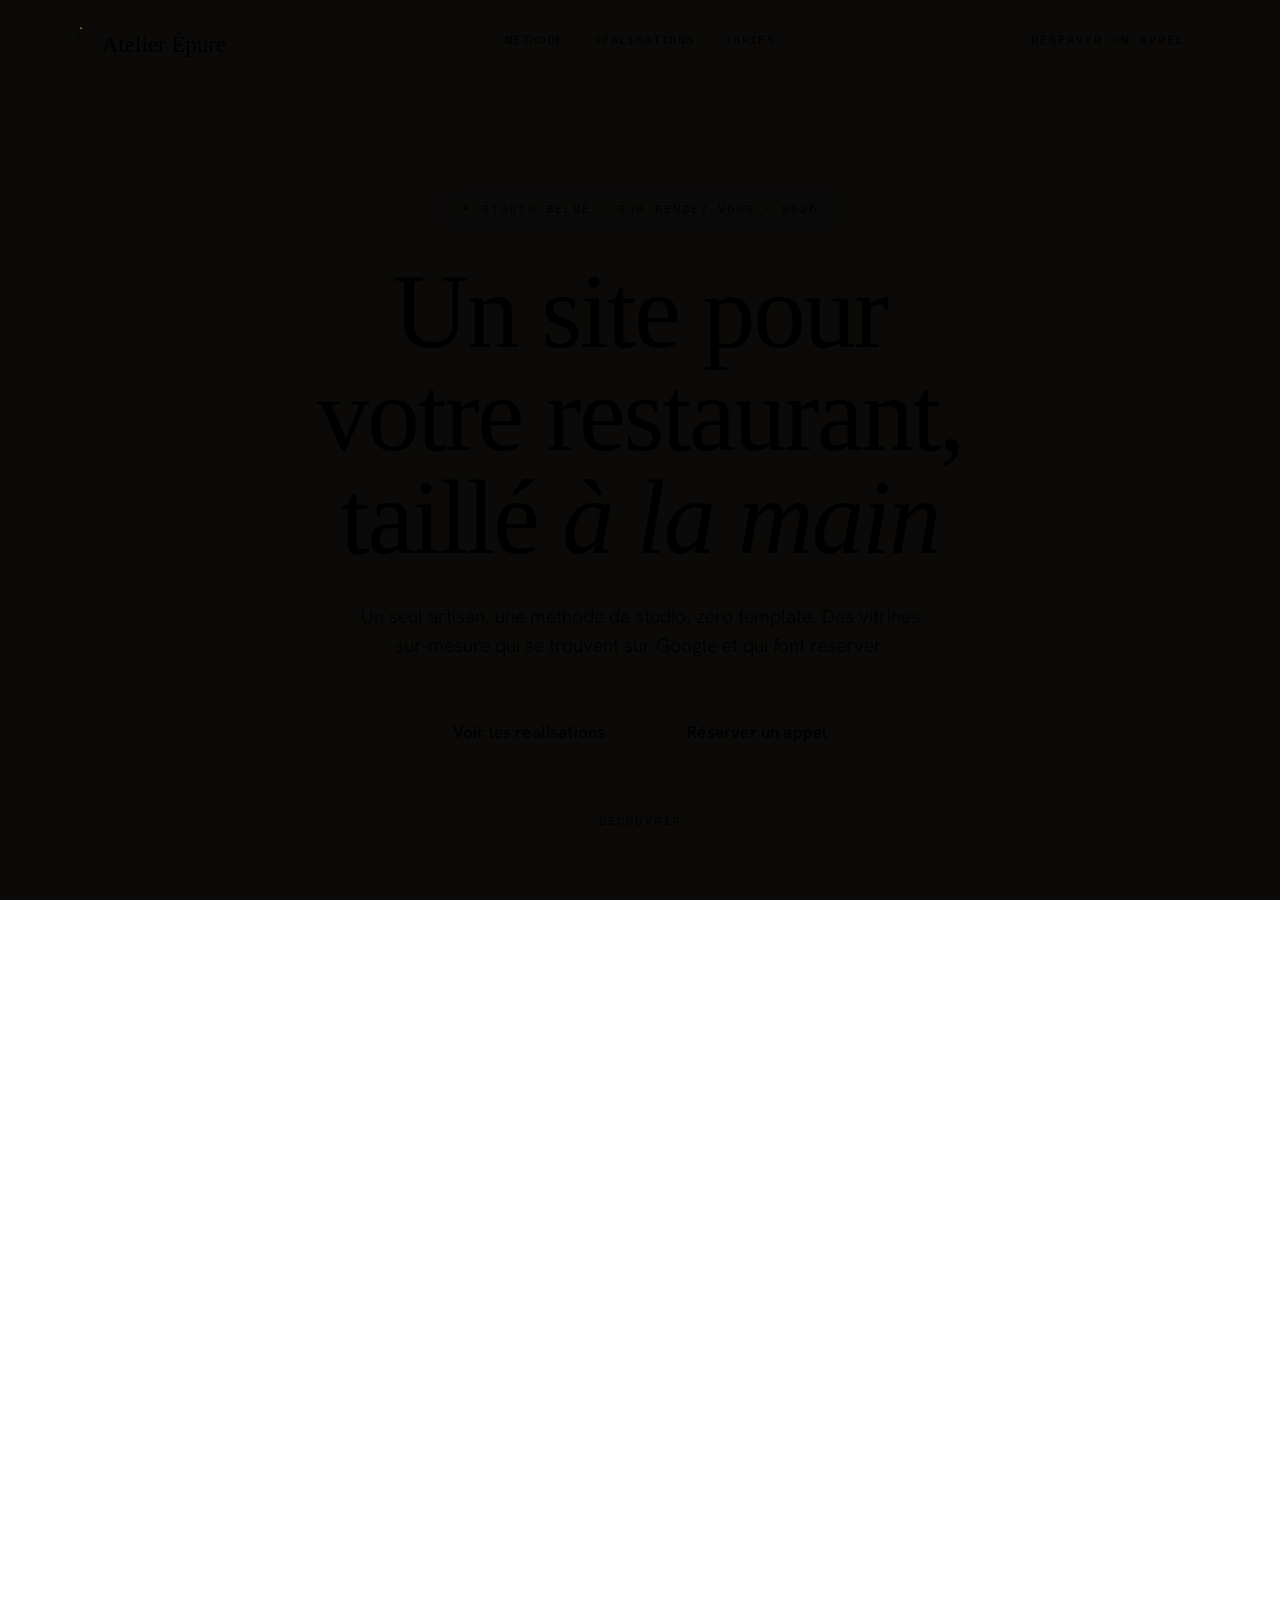
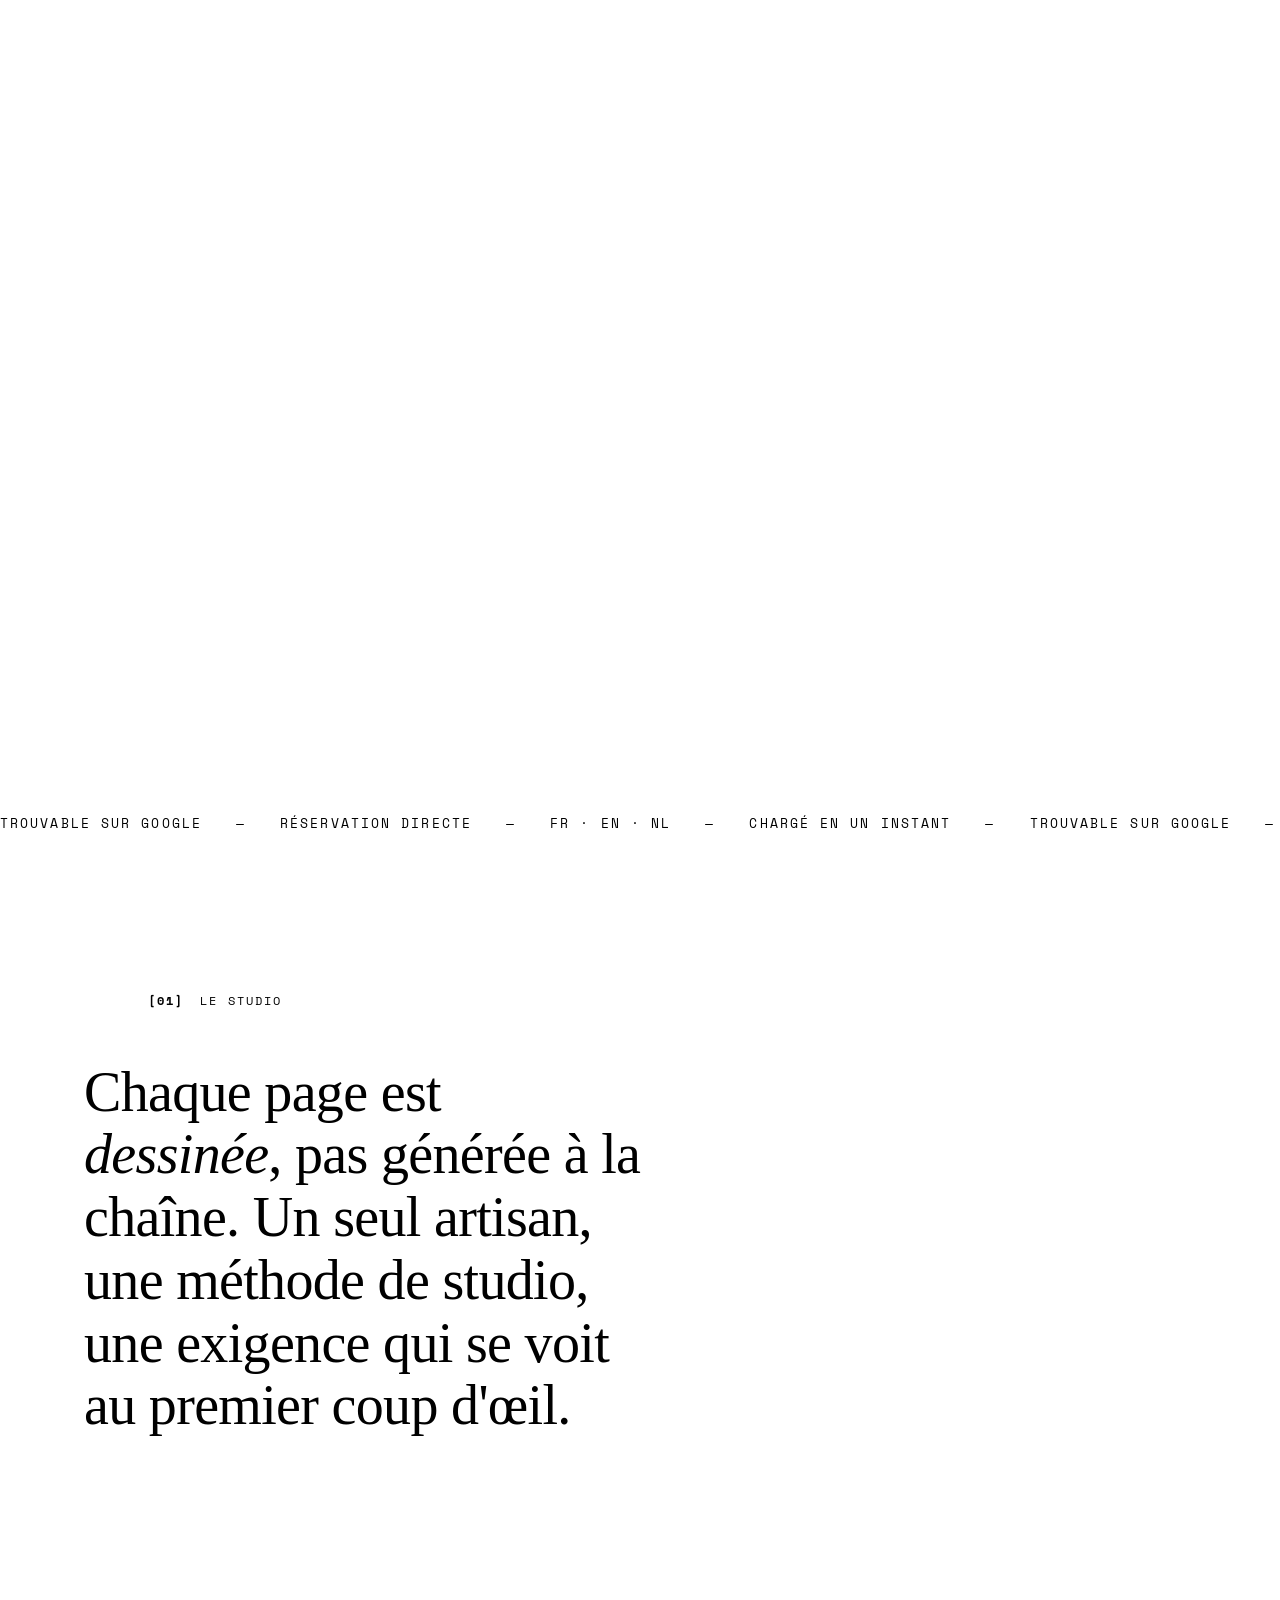
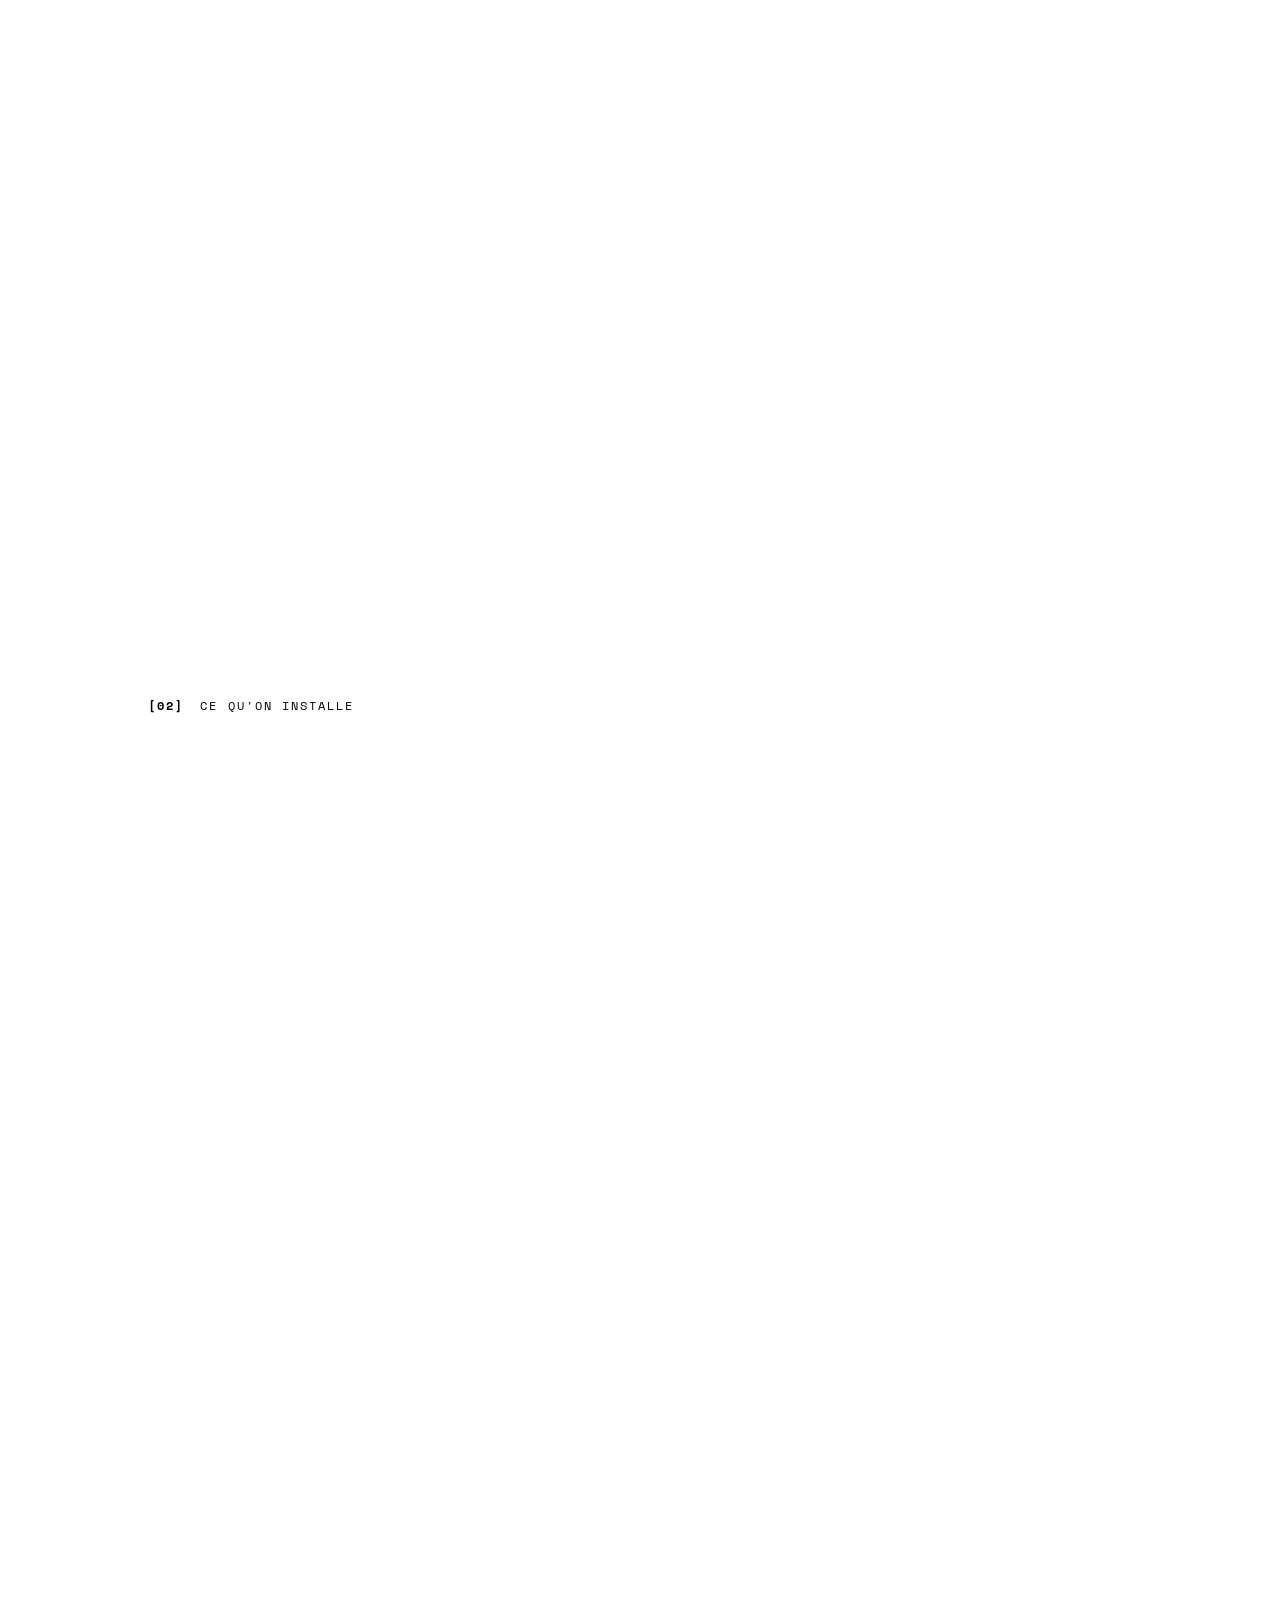
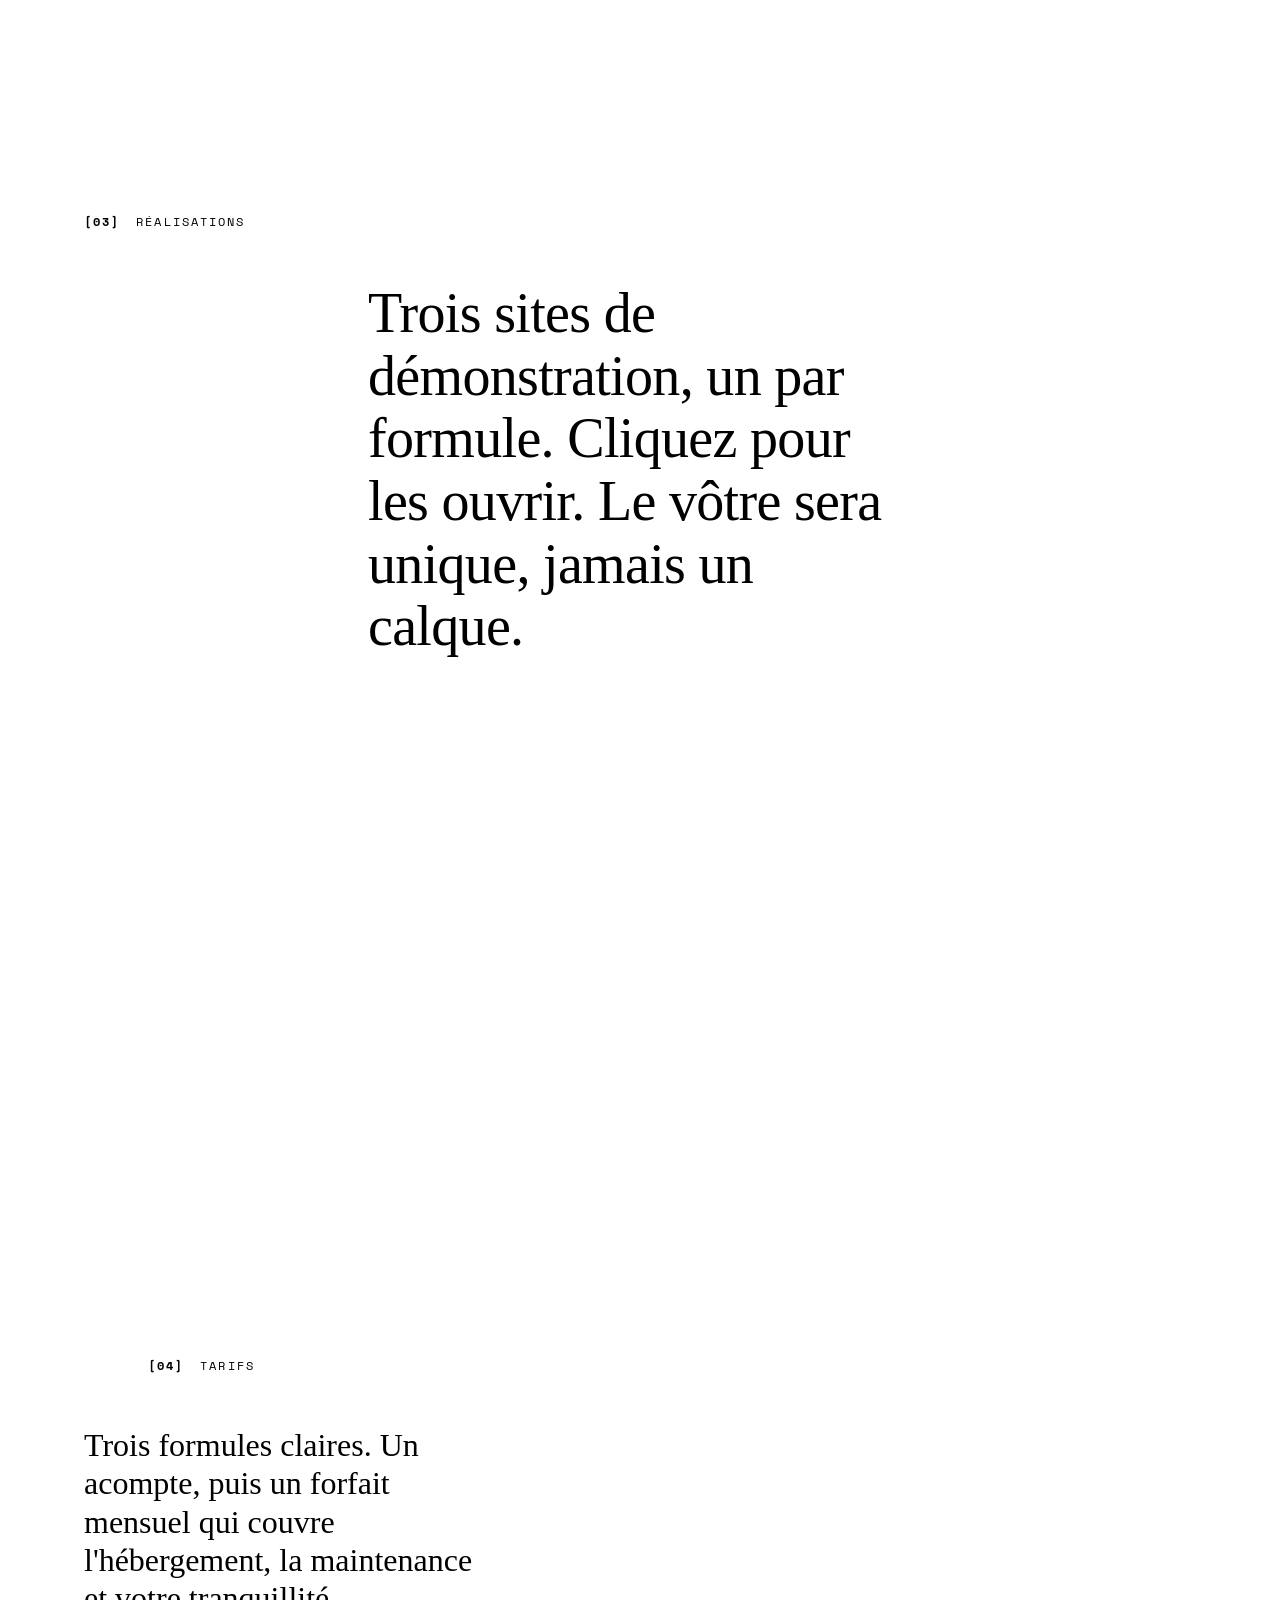
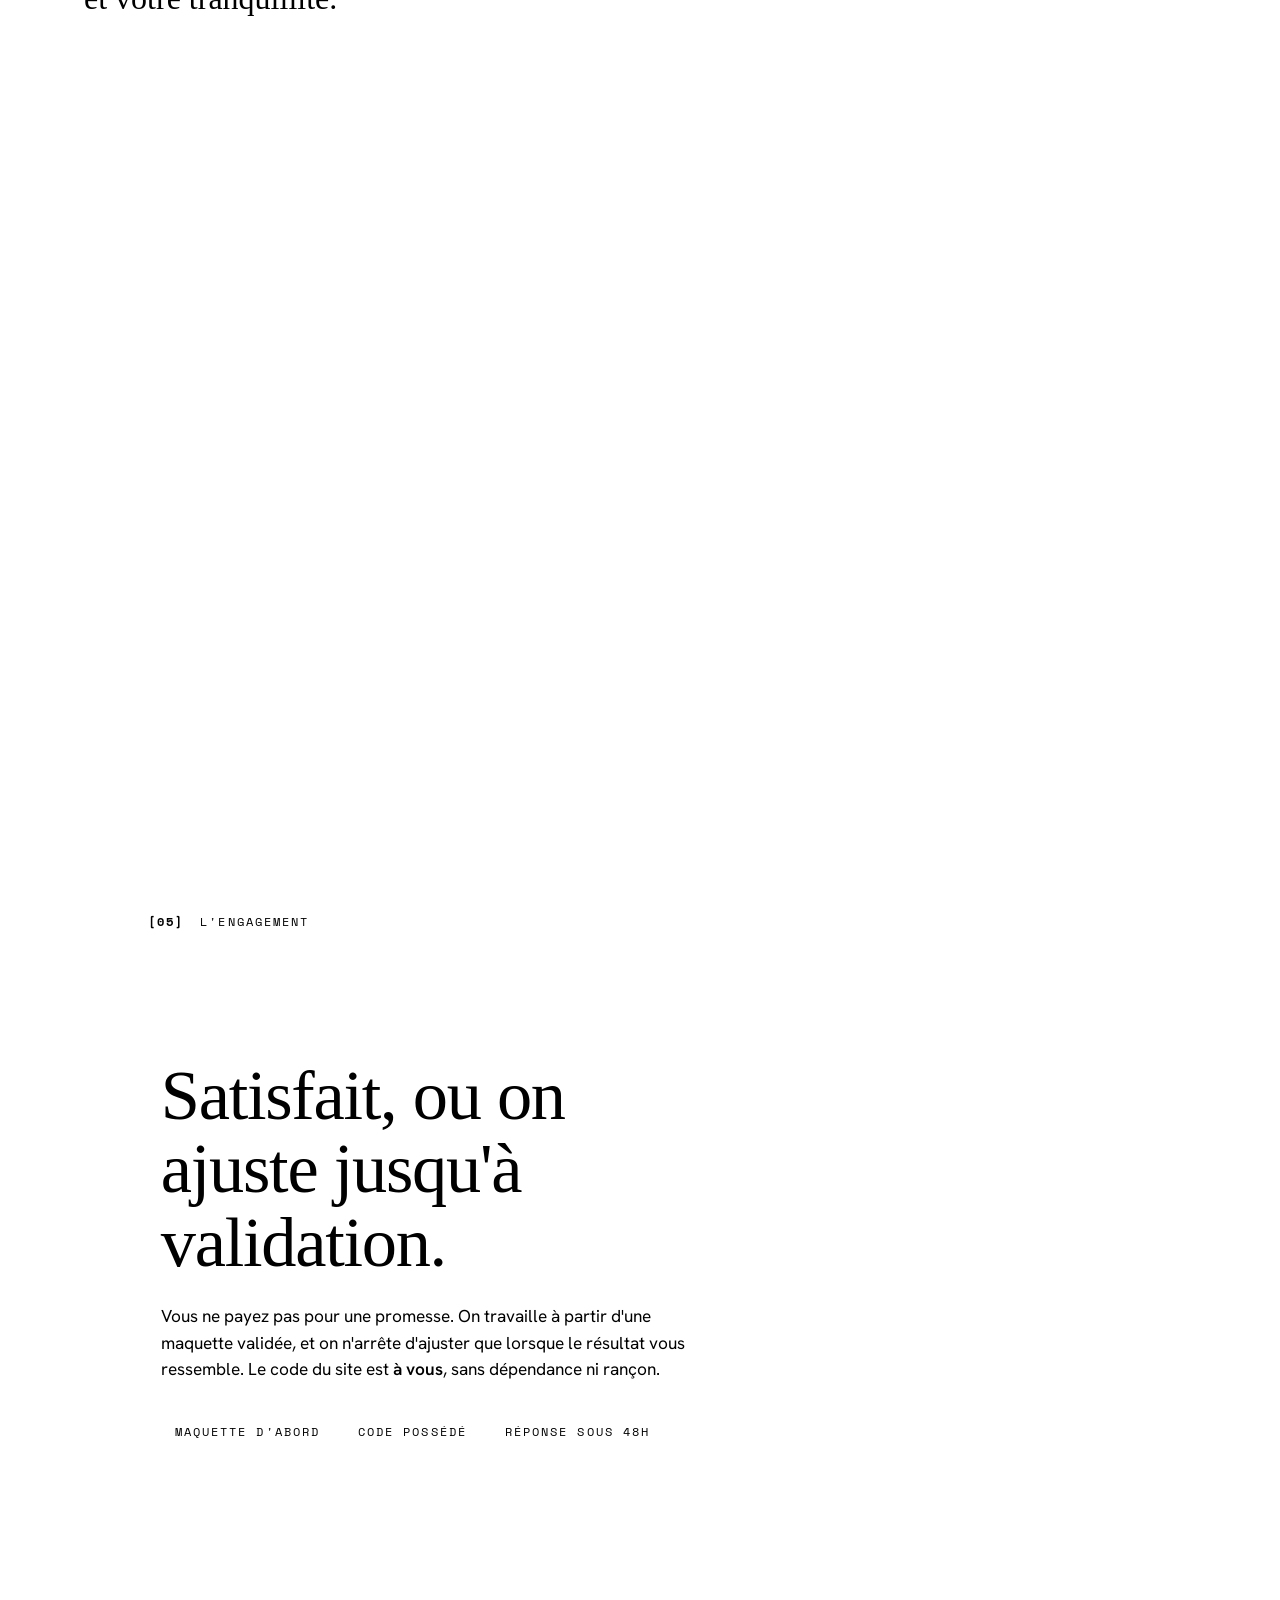
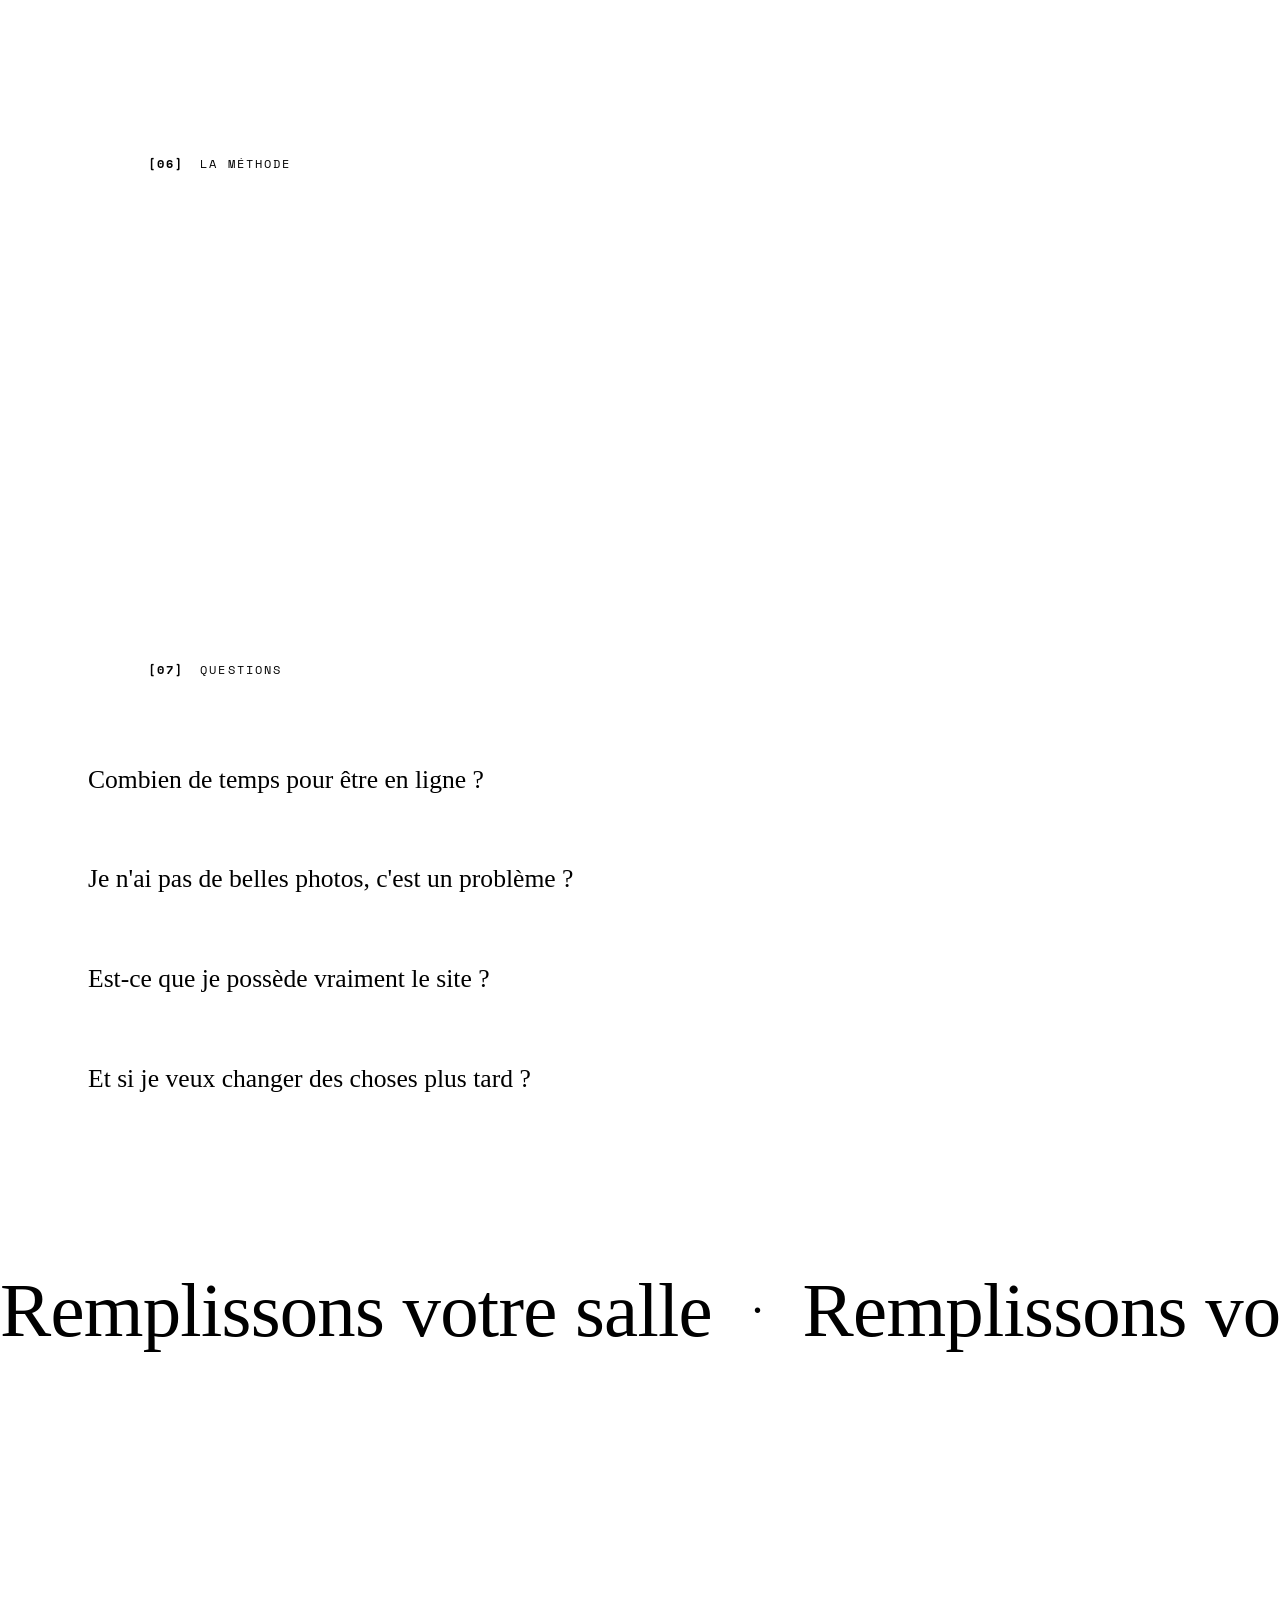
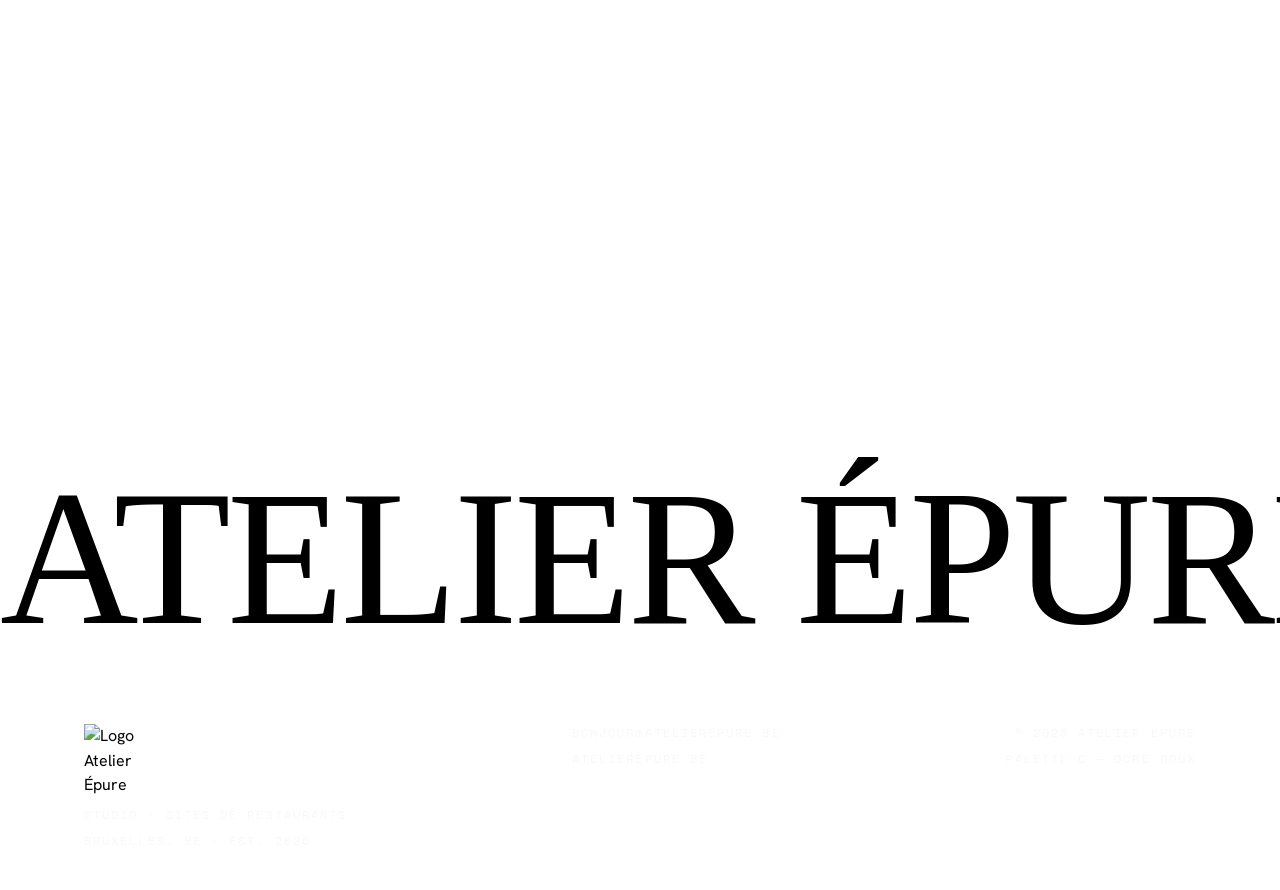
==== index.html @ a91d8222 "Priorise le favicon PNG avant le SVG pour Safari Co-Authored-By: Claude Opus 4.7 <noreply@anthropic." ====
<!DOCTYPE html>
<html lang="fr">
<head>
<meta charset="UTF-8">
<meta name="viewport" content="width=device-width, initial-scale=1.0">
<title>Atelier Épure — Sites de restaurants qui se trouvent et qui font réserver</title>
<meta name="description" content="Studio belge de sites vitrines sur-mesure pour restaurants indépendants. Trouvable sur Google, rapide, pensé pour faire réserver. Chaque page est dessinée, pas générée à la chaîne.">

<link rel="icon" type="image/png" sizes="180x180" href="assets/favicon-180.png?v=3">
<link rel="icon" type="image/png" sizes="32x32" href="assets/favicon-32.png?v=3">
<link rel="icon" type="image/svg+xml" href="assets/favicon.svg?v=3">
<link rel="apple-touch-icon" sizes="180x180" href="assets/favicon-180.png?v=3">
<link rel="shortcut icon" href="favicon.ico?v=3">

<link rel="preconnect" href="https://fonts.googleapis.com">
<link rel="preconnect" href="https://fonts.gstatic.com" crossorigin>
<link rel="preconnect" href="https://api.fontshare.com">
<link rel="preconnect" href="https://cdn.fontshare.com" crossorigin>
<link href="https://fonts.googleapis.com/css2?family=Hanken+Grotesk:wght@300;400;500;600&family=Space+Mono:wght@400;700&display=swap" rel="stylesheet">
<!-- Display : Gambetta (Fontshare) — Light 300 / Light Italic 301 -->
<link href="https://api.fontshare.com/v2/css?f[]=gambetta@300,301&display=swap" rel="stylesheet">

<!-- Charte de marque — Palette C « Ocre doux » (tokens --ae-*) -->
<link rel="stylesheet" href="brand.css">
<link rel="stylesheet" href="styles.css">
</head>
<body>

<!-- =================== LOGO (symbole réutilisable, tracé transparent) =================== -->
<svg width="0" height="0" style="position:absolute;width:0;height:0;overflow:hidden" aria-hidden="true" focusable="false">
  <symbol id="ae-mark" viewBox="0 0 1024 1024">
    <mask id="ae-mark-cut" maskUnits="userSpaceOnUse" x="0" y="0" width="1024" height="1024">
      <rect width="1024" height="1024" fill="#000"/>
      <path fill="#fff" d="M379.031 368.057L644.562 368.067C630.831 377.831 617.165 388.422 603.636 398.547L526.411 456.185L483.003 487.745C475.355 493.234 465.333 499.855 458.298 505.726C478.098 520.45 493.238 531.185 517.219 539.172C555.223 514.967 600.865 504.259 645.462 502.172L645.489 512.526C627.956 511.951 596.39 517.337 579.24 522.357C509.96 542.633 450.373 594.137 415.397 656.763C403.73 678.217 392.973 706.629 389.169 730.756L634.898 730.98C635.445 694.825 635.661 658.665 635.545 622.506L645.494 622.511L645.358 742.412L379.071 742.42L379.031 368.057Z"/>
      <path fill="#000" d="M393.207 378.498L614.004 378.494C611.684 380.432 609.337 382.187 606.9 383.969C586.192 399.109 566.073 414.983 545.357 430.119C513.93 453.489 482.294 476.577 450.454 499.381C426.373 473.139 395.341 414.481 393.207 378.498Z"/>
      <path fill="#000" d="M448.055 512.216C469.359 529.201 481.91 534.587 504.858 546.404L504.53 546.691C501.825 549.015 498.827 550.814 496.025 552.977C488.833 558.528 480.97 564.04 474.061 569.895C441.581 596.972 415.685 631.081 398.331 669.642C394.77 677.395 392.544 684.01 389.367 691.654C388.64 695.208 388.567 688.951 388.562 689.268C388.606 686.249 388.56 683.321 388.927 680.316C388.823 638.043 388.959 595.77 389.335 553.499C406.676 540.163 429.783 524.984 448.055 512.216Z"/>
      <path fill="#000" d="M388.77 408.792C389.93 410.696 392.32 418.279 393.2 420.779C394.993 425.901 397.035 430.931 399.319 435.853C409.741 458.148 426.834 485.031 442.012 504.504C435.92 509.524 426.855 515.58 420.241 520.253C410.215 526.894 398.93 535.592 389.106 541.612C389.361 497.338 389.25 453.064 388.77 408.792Z"/>
    </mask>
    <rect width="1024" height="1024" fill="currentColor" mask="url(#ae-mark-cut)"/>
    <path fill="#B68A3E" d="M511.621 282.225C526.168 281.809 538.307 293.246 538.758 307.792C539.209 322.338 527.803 334.505 513.258 334.992C498.662 335.481 486.444 324.026 485.991 309.429C485.538 294.832 497.023 282.642 511.621 282.225Z"/>
  </symbol>
</svg>

<!-- =================== NÉBULEUSE PERSISTANTE (fond WebGL fixe) =================== -->
<canvas id="intro-canvas" class="nebula" aria-hidden="true"></canvas>

<!-- =================== CURSEUR / GRAIN =================== -->
<div class="grain" aria-hidden="true"></div>

<!-- =================== NAV =================== -->
<header class="nav" id="nav">
  <a href="#top" class="nav__brand">
    <svg class="nav__mark" viewBox="0 0 1024 1024" width="34" height="34" aria-hidden="true" focusable="false"><use href="#ae-mark"/></svg>
    <span class="wordmark">Atelier&nbsp;<span class="ac">É</span>pure</span>
  </a>
  <nav class="nav__links" aria-label="Navigation principale">
    <a href="#methode">Méthode</a>
    <a href="#realisations">Réalisations</a>
    <a href="#tarifs">Tarifs</a>
  </nav>
  <a href="#contact" class="nav__cta mono">Réserver un appel <span class="dot"></span></a>
  <button class="nav__burger" id="burger" aria-label="Ouvrir le menu"><span></span><span></span></button>
</header>

<!-- =================== HERO D'INTRO (fond WebGL — nébuleuse) =================== -->
<section class="intro" id="accueil" aria-label="Atelier Épure — introduction">

  <div class="intro__inner">
    <p class="intro__badge mono">
      <span class="star" aria-hidden="true">✦</span>
      <span>Studio belge · Sur rendez-vous · 2026</span>
    </p>

    <h1 class="intro__title">
      Un site pour votre restaurant,<br>
      taillé <em>à la main</em>
    </h1>

    <p class="intro__lede">
      Un seul artisan, une méthode de studio, zéro template. Des vitrines
      sur-mesure qui se trouvent sur Google et qui font réserver.
    </p>

    <div class="intro__actions">
      <a href="#realisations" class="btn btn-accent btn-lg">Voir les réalisations</a>
      <a href="#contact" class="btn btn-onlight btn-lg">Réserver un appel</a>
    </div>
  </div>

  <a href="#top" class="intro__scroll mono" aria-label="Défiler vers le contenu">
    <span>Découvrir</span>
    <span class="bar" aria-hidden="true"></span>
  </a>
</section>

<!-- =================== CE QU'ATELIER ÉPURE APPORTE =================== -->
<main id="top">
<div class="nebula-paper">
<section class="benefits" id="hero">
  <p class="benefits__eyebrow mono reveal">Studio · Sites de restaurants · Bruxelles, BE</p>
  <h2 class="benefits__title reveal">Le résultat,<br>pas la <em>technique</em>.</h2>
  <p class="benefits__lede reveal">Vous ne payez pas un site web. Vous payez ce qu'il rapporte&nbsp;: des couverts en plus, des marges intactes, une image qui fait venir.</p>

  <ol class="benefits-list">
    <li class="benefit reveal">
      <span class="benefit__no">01</span>
      <span class="benefit__title">Augmentation du chiffre d'affaires</span>
      <span class="benefit__desc">Réservations directes 24/7, visibilité Google et image soignée qui justifie un ticket plus élevé&nbsp;: un vrai site peut faire grimper votre chiffre d'affaires de <strong>20&nbsp;à&nbsp;30&nbsp;%</strong>. L'investissement qui se rembourse en couverts.</span>
    </li>
    <li class="benefit reveal">
      <span class="benefit__no">02</span>
      <span class="benefit__title">Une salle pleine</span>
      <span class="benefit__desc">Vos clients réservent en deux clics, <strong>jour et nuit</strong>. Le site travaille pendant que vous êtes en cuisine — et pendant que vous dormez.</span>
    </li>
    <li class="benefit reveal">
      <span class="benefit__no">03</span>
      <span class="benefit__title">Zéro commission</span>
      <span class="benefit__desc">Les réservations passent par <em>votre</em> site, pas par une plateforme à 20-30&nbsp;% de frais. Sur 1&nbsp;000&nbsp;€ de couverts, c'est <strong>200&nbsp;à&nbsp;300&nbsp;€ qui restent dans votre poche</strong>.</span>
    </li>
    <li class="benefit reveal">
      <span class="benefit__no">04</span>
      <span class="benefit__title">Premier sur Google</span>
      <span class="benefit__desc">Quand on cherche «&nbsp;restaurant + votre ville&nbsp;», <strong>c'est vous qui sortez</strong> — pas le voisin. La table vous revient avant même qu'on ait ouvert la carte.</span>
    </li>
    <li class="benefit reveal">
      <span class="benefit__no">05</span>
      <span class="benefit__title">Clients du monde entier</span>
      <span class="benefit__desc">FR · EN · NL sur une seule vitrine&nbsp;: chacun lit votre carte dans sa langue, comprend, réserve. En Belgique, ce sont <strong>des couverts que vos concurrents laissent filer</strong>.</span>
    </li>
    <li class="benefit reveal">
      <span class="benefit__no">06</span>
      <span class="benefit__title">L'esprit tranquille</span>
      <span class="benefit__desc">Menu, prix, photos&nbsp;: vous modifiez tout en un instant. Hébergement, maintenance et réponse sous 48&nbsp;h inclus. Et <strong>le site vous appartient</strong>, sans loyer ni plateforme qui vous tient en otage.</span>
    </li>
  </ol>
</section>

<!-- =================== MARQUEE TRUST =================== -->
<div class="marquee marquee--top" aria-hidden="true">
  <div class="marquee__track">
    <span>Trouvable sur Google</span><span class="sep">—</span>
    <span>Réservation directe</span><span class="sep">—</span>
    <span>FR · EN · NL</span><span class="sep">—</span>
    <span>Chargé en un instant</span><span class="sep">—</span>
    <span>Trouvable sur Google</span><span class="sep">—</span>
    <span>Réservation directe</span><span class="sep">—</span>
    <span>FR · EN · NL</span><span class="sep">—</span>
    <span>Chargé en un instant</span><span class="sep">—</span>
  </div>
</div>

<!-- =================== [01] MANIFESTE =================== -->
<section class="manifeste" id="apropos">
  <div class="section-head">
    <span class="num mono">[01]</span>
    <span class="label mono">Le studio</span>
  </div>

  <h2 class="kinetic" data-kinetic>
    Chaque page est <em>dessinée</em>, pas générée à la chaîne. Un seul artisan, une méthode de studio, une exigence qui se voit au premier coup d'œil.
  </h2>

  <div class="manifeste__grid">
    <figure class="manifeste__img reveal">
      <img src="assets/atelier-1.jpg" alt="Détail d'un site de restaurant dessiné par Atelier Épure">
      <figcaption class="mono">Travail sur-mesure · pas de template</figcaption>
    </figure>
    <div class="manifeste__text reveal">
      <p>La plupart des restaurants indépendants ont un site qui les dessert&nbsp;: lent, illisible sur mobile, invisible sur Google, impossible à mettre à jour.</p>
      <p>Atelier Épure ne fait qu'une chose, et la fait bien&nbsp;: des sites vitrines qui mettent votre cuisine en valeur, vous rendent trouvables, et transforment les visiteurs en réservations.</p>
      <p class="manifeste__sign serif">— Sobriété d'atelier, soin du détail, zéro générique.</p>
    </div>
    <figure class="manifeste__img manifeste__img--tall reveal">
      <img src="assets/atelier-2.jpg" alt="Page de réservation d'un site Atelier Épure">
      <figcaption class="mono">Pensé pour la réservation</figcaption>
    </figure>
  </div>
</section>

<!-- =================== [02] SERVICES =================== -->
<section class="services" id="services">
  <div class="section-head">
    <span class="num mono">[02]</span>
    <span class="label mono">Ce qu'on installe</span>
  </div>

  <ul class="svc-list">
    <li class="svc reveal">
      <span class="svc__no mono">01</span>
      <span class="svc__title serif">Site vitrine sur-mesure</span>
      <span class="svc__desc">Dessiné autour de votre lieu, votre carte, votre ambiance. Rapide, impeccable sur mobile.</span>
      <span class="svc__arrow" aria-hidden="true">→</span>
    </li>
    <li class="svc reveal">
      <span class="svc__no mono">02</span>
      <span class="svc__title serif">Réservation directe</span>
      <span class="svc__desc">Widget TheFork ou réservation intégrée. Vos couverts, sans commission d'intermédiaire.</span>
      <span class="svc__arrow" aria-hidden="true">→</span>
    </li>
    <li class="svc reveal">
      <span class="svc__no mono">03</span>
      <span class="svc__title serif">SEO local & Google</span>
      <span class="svc__desc">Fiche Google Business optimisée, mots-clés de quartier. On vous rend enfin trouvable.</span>
      <span class="svc__arrow" aria-hidden="true">→</span>
    </li>
    <li class="svc reveal">
      <span class="svc__no mono">04</span>
      <span class="svc__title serif">Multilingue FR · EN · NL</span>
      <span class="svc__desc">Indispensable en Belgique. Vos clients lisent votre carte dans leur langue.</span>
      <span class="svc__arrow" aria-hidden="true">→</span>
    </li>
    <li class="svc reveal">
      <span class="svc__no mono">05</span>
      <span class="svc__title serif">Galerie & menu interactif</span>
      <span class="svc__desc">Vos plats mis en scène, votre carte toujours à jour, sans PDF qui pèse trois tonnes.</span>
      <span class="svc__arrow" aria-hidden="true">→</span>
    </li>
    <li class="svc reveal">
      <span class="svc__no mono">06</span>
      <span class="svc__title serif">Tranquillité & maintenance</span>
      <span class="svc__desc">Hébergement, sauvegardes, mises à jour. Vous cuisinez, on s'occupe du reste.</span>
      <span class="svc__arrow" aria-hidden="true">→</span>
    </li>
  </ul>
</section>
</div><!-- /nebula-paper (groupe 1) -->

<!-- =================== [03] RÉALISATIONS (sombre) =================== -->
<section class="works" id="realisations">
  <div class="section-head section-head--dark">
    <span class="num mono">[03]</span>
    <span class="label mono">Réalisations</span>
  </div>

  <p class="works__intro kinetic kinetic--light" data-kinetic>
    Trois sites de démonstration, un par formule. Cliquez pour les ouvrir. Le vôtre sera unique, jamais un calque.
  </p>

  <div class="works__grid">

    <a href="https://atelier-epure.github.io/demo-la-brassine/" target="_blank" rel="noopener" class="work reveal">
      <div class="work__media">
        <span class="work__offre mono">Formule Essentiel</span>
        <img src="assets/work-brassine.jpg" alt="Site de La Brassine — démonstration de la formule Essentiel">
      </div>
      <div class="work__meta">
        <span class="serif">La Brassine</span>
        <span class="mono">Brasserie · bières & cuisine</span>
      </div>
      <span class="work__go mono">Voir le site ↗</span>
    </a>

    <a href="https://atelier-epure.github.io/demo-comal/" target="_blank" rel="noopener" class="work reveal">
      <div class="work__media">
        <span class="work__offre mono">Formule Signature</span>
        <img src="assets/work-comal.jpg" alt="Site de Comal — démonstration de la formule Signature">
      </div>
      <div class="work__meta">
        <span class="serif">Comal</span>
        <span class="mono">Cuisine mexicaine · FR/EN/NL</span>
      </div>
      <span class="work__go mono">Voir le site ↗</span>
    </a>

    <a href="https://atelier-epure.github.io/demo-racines/" target="_blank" rel="noopener" class="work reveal">
      <div class="work__media">
        <span class="work__offre mono">Formule Premium</span>
        <img src="assets/work-racines.jpg" alt="Site de Racines — démonstration de la formule Premium">
      </div>
      <div class="work__meta">
        <span class="serif">Racines</span>
        <span class="mono">Cuisine végétale de saison</span>
      </div>
      <span class="work__go mono">Voir le site ↗</span>
    </a>

  </div>
</section>

<!-- =================== [04] TARIFS =================== -->
<div class="nebula-paper">
<section class="tarifs" id="tarifs">
  <div class="section-head">
    <span class="num mono">[04]</span>
    <span class="label mono">Tarifs</span>
  </div>
  <p class="tarifs__lede serif">Trois formules claires. Un acompte, puis un forfait mensuel qui couvre l'hébergement, la maintenance et votre tranquillité.</p>

  <div class="tarifs__grid">
    <!-- Essentiel -->
    <article class="plan reveal">
      <header class="plan__head">
        <h3 class="serif">Essentiel</h3>
        <p class="mono">Être en ligne, proprement</p>
      </header>
      <div class="plan__price">
        <span class="amount serif">990&nbsp;€</span>
        <span class="mono">+ 49&nbsp;€/mois</span>
      </div>
      <ul class="plan__feats">
        <li>Site vitrine sur-mesure (une page)</li>
        <li>Mobile impeccable & rapide</li>
        <li>Fiche Google Business</li>
        <li>Formulaire de contact</li>
        <li>Hébergement & maintenance</li>
      </ul>
      <a href="#contact" class="btn btn-ghost plan__cta">Choisir Essentiel</a>
    </article>

    <!-- Signature (mise en avant) -->
    <article class="plan plan--featured reveal">
      <span class="plan__badge mono">Le plus choisi</span>
      <header class="plan__head">
        <h3 class="serif">Signature</h3>
        <p class="mono">Le standard Atelier Épure</p>
      </header>
      <div class="plan__price">
        <span class="amount serif">2&nbsp;200&nbsp;€</span>
        <span class="mono">+ 89&nbsp;€/mois</span>
      </div>
      <ul class="plan__feats">
        <li>Tout l'Essentiel, en plusieurs pages</li>
        <li>Identité visuelle & design dédié</li>
        <li>Réservation directe (TheFork / widget)</li>
        <li>Multilingue FR · EN · NL</li>
        <li>SEO local approfondi</li>
        <li>Galerie & menu interactif</li>
      </ul>
      <a href="#contact" class="btn btn-accent plan__cta">Choisir Signature</a>
    </article>

    <!-- Premium -->
    <article class="plan reveal">
      <header class="plan__head">
        <h3 class="serif">Premium</h3>
        <p class="mono">L'expérience complète</p>
      </header>
      <div class="plan__price">
        <span class="amount serif">3&nbsp;800&nbsp;€</span>
        <span class="mono">+ 199&nbsp;€/mois</span>
      </div>
      <ul class="plan__feats">
        <li>Tout Signature, sans limite de pages</li>
        <li>Blog & contenus éditoriaux</li>
        <li>Carte interactive & évènements</li>
        <li>Suivi & optimisation continue</li>
        <li>Priorité sur les demandes</li>
      </ul>
      <a href="#contact" class="btn btn-ghost plan__cta">Choisir Premium</a>
    </article>
  </div>
</section>

<!-- =================== [05] GARANTIE =================== -->
<section class="garantie" id="garantie">
  <div class="section-head">
    <span class="num mono">[05]</span>
    <span class="label mono">L'engagement</span>
  </div>
  <div class="garantie__inner">
    <p class="garantie__big serif">
      Satisfait, ou <span class="ac">on ajuste</span> jusqu'à validation.
    </p>
    <p class="garantie__sub">
      Vous ne payez pas pour une promesse. On travaille à partir d'une maquette validée, et on n'arrête d'ajuster que lorsque le résultat vous ressemble. Le code du site est <strong>à vous</strong>, sans dépendance ni rançon.
    </p>
    <div class="garantie__pills">
      <span class="mono">Maquette d'abord</span>
      <span class="mono">Code possédé</span>
      <span class="mono">Réponse sous 48h</span>
    </div>
  </div>
</section>

<!-- =================== [06] MÉTHODE =================== -->
<section class="methode" id="methode">
  <div class="section-head">
    <span class="num mono">[06]</span>
    <span class="label mono">La méthode</span>
  </div>

  <div class="steps">
    <article class="step reveal">
      <span class="step__no mono">01</span>
      <h3 class="serif">Conversation</h3>
      <p>Un appel pour comprendre votre lieu, votre carte, vos clients. On regarde ce qui vous freine aujourd'hui.</p>
    </article>
    <article class="step reveal">
      <span class="step__no mono">02</span>
      <h3 class="serif">Maquette</h3>
      <p>Vous voyez une démo de votre futur site avant tout engagement. On ajuste jusqu'à ce que ça vous plaise.</p>
    </article>
    <article class="step reveal">
      <span class="step__no mono">03</span>
      <h3 class="serif">Mise en ligne</h3>
      <p>Textes, photos, réservation, langues, Google. On livre un site fini, rapide, prêt à recevoir des clients.</p>
    </article>
    <article class="step reveal">
      <span class="step__no mono">04</span>
      <h3 class="serif">Tranquillité</h3>
      <p>On s'occupe de l'hébergement, des mises à jour et des petits changements. Vous gardez la main sur l'essentiel.</p>
    </article>
  </div>
</section>

<!-- =================== [07] FAQ =================== -->
<section class="faq" id="faq">
  <div class="section-head">
    <span class="num mono">[07]</span>
    <span class="label mono">Questions</span>
  </div>

  <div class="faq__list">
    <details class="qa">
      <summary><span class="serif">Combien de temps pour être en ligne ?</span><span class="qa__icon" aria-hidden="true"></span></summary>
      <p>Comptez deux à trois semaines pour un site Signature, une fois vos textes et photos réunis. La maquette, elle, arrive en quelques jours.</p>
    </details>
    <details class="qa">
      <summary><span class="serif">Je n'ai pas de belles photos, c'est un problème ?</span><span class="qa__icon" aria-hidden="true"></span></summary>
      <p>On vous guide pour les prendre vous-même proprement, ou on organise une séance. Un site de restaurant vit par ses images — on ne les laisse pas au hasard.</p>
    </details>
    <details class="qa">
      <summary><span class="serif">Est-ce que je possède vraiment le site ?</span><span class="qa__icon" aria-hidden="true"></span></summary>
      <p>Oui. Le code vous appartient, sans plateforme propriétaire qui vous tient en otage. Le forfait mensuel couvre l'hébergement et la maintenance, pas une location de votre propre site.</p>
    </details>
    <details class="qa">
      <summary><span class="serif">Et si je veux changer des choses plus tard ?</span><span class="qa__icon" aria-hidden="true"></span></summary>
      <p>Les petits changements sont inclus dans le forfait. Pour les évolutions plus importantes, on en discute — pas de surprise, pas de devis surprise.</p>
    </details>
  </div>
</section>
</div><!-- /nebula-paper (groupe 2) -->

<!-- =================== CTA FINAL =================== -->
<section class="cta" id="contact">
  <div class="marquee marquee--cta" aria-hidden="true">
    <div class="marquee__track">
      <span class="serif">Remplissons votre salle</span><span class="sep ac">·</span>
      <span class="serif">Remplissons votre salle</span><span class="sep ac">·</span>
      <span class="serif">Remplissons votre salle</span><span class="sep ac">·</span>
      <span class="serif">Remplissons votre salle</span><span class="sep ac">·</span>
    </div>
  </div>

  <div class="cta__inner">
    <h2 class="cta__title serif reveal">Parlons de<br>votre <em>restaurant</em>.</h2>
    <p class="cta__sub reveal">Un appel de quinze minutes, sans engagement. On regarde ensemble ce qu'un bon site changerait pour vous.</p>
    <div class="cta__actions reveal">
      <a href="mailto:bonjour@atelierepure.be" class="btn btn-solid btn-lg">bonjour@atelierepure.be</a>
      <a href="#tarifs" class="btn btn-ghost btn-lg">Revoir les tarifs</a>
    </div>
  </div>
</section>

</main>

<!-- =================== FOOTER =================== -->
<footer class="footer">
  <div class="footer__marquee" aria-hidden="true">
    <div class="marquee__track footer__big">
      <span>Atelier Épure</span><span class="sep ac">é.</span>
      <span>Atelier Épure</span><span class="sep ac">é.</span>
      <span>Atelier Épure</span><span class="sep ac">é.</span>
    </div>
  </div>
  <div class="footer__cols">
    <div class="footer__col footer__col--brand">
      <img src="assets/logo.svg" alt="Logo Atelier Épure" class="footer__mark" width="56" height="56">
      <span class="mono">Studio · Sites de restaurants</span>
      <span class="mono">Bruxelles, BE · Est. 2026</span>
    </div>
    <div class="footer__col">
      <a href="mailto:bonjour@atelierepure.be" class="mono">bonjour@atelierepure.be</a>
      <a href="https://atelierepure.be" class="mono">atelierepure.be</a>
    </div>
    <div class="footer__col footer__col--end">
      <span class="mono">© 2026 Atelier Épure</span>
      <span class="mono">Palette C — Ocre doux</span>
    </div>
  </div>
</footer>

<script src="intro.js"></script>
<script src="script.js"></script>
</body>
</html>
---- styles.css ----
/* =====================================================
   ATELIER ÉPURE — Landing
   Charte : Palette A « Argile »
   Gambetta (display) · Space Mono (méta) · Hanken Grotesk (corps)
   Code possédé — vanilla, zéro dépendance.
   ===================================================== */

:root{
  /* Neutres, accent & forme hérités de la charte — Palette C « Ocre doux » (brand.css) */
  --papier:var(--ae-papier);
  --papier-2:var(--ae-papier-2);
  --encre:var(--ae-encre);
  --encre-60:var(--ae-encre-60);
  --accent:var(--ae-ocre);            /* doré solaire — décor & grands titres */
  --accent-strong:var(--ae-ocre-fonce); /* doré foncé — texte ocre sur fond clair (AA) */
  --hair:var(--ae-hair);
  --hair-light:rgb(var(--ae-papier-rgb) / .18);

  --maxw:1240px;
  --pad:clamp(20px,5vw,72px);
  --r:var(--ae-radius);               /* 0 — épure : angles francs */
  --ease:cubic-bezier(.22,.61,.36,1);
}

*{margin:0;padding:0;box-sizing:border-box}
html{font-size:16px;scroll-behavior:smooth;-webkit-text-size-adjust:100%}
body{
  background:var(--papier);
  color:var(--encre);
  font-family:"Hanken Grotesk",system-ui,sans-serif;
  font-weight:400;
  line-height:1.55;
  -webkit-font-smoothing:antialiased;
  overflow-x:hidden;
}
img{display:block;max-width:100%;height:auto}
a{color:inherit;text-decoration:none}
em{font-style:italic}

/* ---- utilitaires ---- */
.mono{
  font-family:"Space Mono",monospace;
  font-size:.72rem;
  letter-spacing:.18em;
  text-transform:uppercase;
  color:var(--encre-60);
}
.serif{font-family:"Gambetta",serif;font-weight:300}
.ac{color:var(--accent)}

/* grain léger pour la texture « papier » */
.grain{
  position:fixed;inset:0;z-index:9999;pointer-events:none;
  opacity:.035;mix-blend-mode:multiply;
  background-image:url("data:image/svg+xml,%3Csvg xmlns='http://www.w3.org/2000/svg' width='120' height='120'%3E%3Cfilter id='n'%3E%3CfeTurbulence type='fractalNoise' baseFrequency='.85' numOctaves='2'/%3E%3C/filter%3E%3Crect width='100%25' height='100%25' filter='url(%23n)'/%3E%3C/svg%3E");
}

/* =================== NAV =================== */
.nav{
  position:fixed;top:0;left:0;right:0;z-index:100;
  display:flex;align-items:center;justify-content:space-between;
  padding:18px var(--pad);
  transition:background .4s var(--ease), padding .4s var(--ease), border-color .4s;
  border-bottom:1px solid transparent;
}
.nav.is-scrolled{
  background:rgba(247,244,238,.82);
  backdrop-filter:saturate(140%) blur(10px);
  -webkit-backdrop-filter:saturate(140%) blur(10px);
  padding-top:12px;padding-bottom:12px;
  border-bottom:1px solid var(--hair);
}
.wordmark{font-family:"Gambetta",serif;font-weight:300;font-size:1.4rem;letter-spacing:.01em}
.nav__links{display:flex;gap:30px;position:absolute;left:50%;transform:translateX(-50%)}
.nav__links a{
  font-family:"Space Mono",monospace;font-size:.74rem;letter-spacing:.12em;text-transform:uppercase;
  position:relative;padding:4px 0;color:var(--encre);
}
.nav__links a::after{
  content:"";position:absolute;left:0;bottom:0;height:1px;width:0;background:var(--accent);
  transition:width .35s var(--ease);
}
.nav__links a:hover::after{width:100%}
.nav__cta{
  display:inline-flex;align-items:center;gap:9px;color:var(--encre);
  border:1px solid var(--encre);padding:9px 16px;border-radius:var(--r);
  transition:background .3s var(--ease),color .3s var(--ease);
}
.nav__cta .dot{width:6px;height:6px;border-radius:50%;background:var(--accent);transition:transform .3s}
.nav__cta:hover{background:var(--encre);color:var(--papier)}
.nav__cta:hover .dot{transform:scale(1.5)}
.nav__burger{display:none;flex-direction:column;gap:5px;background:none;border:0;cursor:pointer;padding:6px}
.nav__burger span{width:24px;height:2px;background:var(--encre);transition:.3s}

/* =================== NAV — variante claire sur l'intro sombre =================== */
.nav.is-ontop-dark .wordmark,
.nav.is-ontop-dark .nav__links a{color:var(--papier)}
.nav.is-ontop-dark .wordmark .ac{color:var(--accent)}
.nav.is-ontop-dark .nav__cta{color:var(--papier);border-color:rgb(var(--ae-papier-rgb) / .45)}
.nav.is-ontop-dark .nav__cta:hover{background:var(--papier);color:var(--encre)}
.nav.is-ontop-dark .nav__burger span{background:var(--papier)}

/* =================== HERO D'INTRO (fond WebGL) =================== */
.intro{
  position:relative;
  min-height:100svh;
  display:flex;flex-direction:column;align-items:center;justify-content:center;
  text-align:center;
  padding:clamp(96px,18vh,210px) var(--pad) clamp(80px,12vh,130px);
  background:#0b0a09;                 /* noir chaud, visible le temps que le canvas peigne */
  color:var(--papier);
  overflow:hidden;
}
#intro-canvas{
  position:absolute;inset:0;z-index:0;
  width:100%;height:100%;display:block;
}
/* voile : assoit le texte sur la nébuleuse, vignette les bords */
.intro::after{
  content:"";position:absolute;inset:0;z-index:1;pointer-events:none;
  background:
    radial-gradient(125% 85% at 50% 40%, transparent 36%, rgba(11,10,9,.6) 100%),
    linear-gradient(180deg, rgba(11,10,9,.45) 0%, transparent 24% 64%, rgba(11,10,9,.92) 100%);
}
.intro__inner{
  position:relative;z-index:2;
  max-width:var(--maxw);
  display:flex;flex-direction:column;align-items:center;
  gap:clamp(22px,4vh,34px);
}

/* badge de confiance (verre dépoli) */
.intro__badge{
  display:inline-flex;align-items:center;gap:10px;
  padding:9px 18px;
  border:1px solid rgb(var(--ae-papier-rgb) / .22);
  background:rgb(var(--ae-papier-rgb) / .06);
  backdrop-filter:blur(8px);-webkit-backdrop-filter:blur(8px);
  color:rgb(var(--ae-papier-rgb) / .82);
}
.intro__badge .star{color:var(--accent);font-size:.85em}

/* titre — Gambetta Light, papier, un mot en ocre */
.intro__title{
  font-family:"Gambetta",serif;font-weight:300;
  font-size:clamp(2.6rem,8.2vw,6.6rem);
  line-height:.98;letter-spacing:-.02em;
  color:var(--papier);text-wrap:balance;
}
.intro__title em{font-style:italic;color:var(--accent)}

.intro__lede{
  max-width:54ch;
  font-size:clamp(1.02rem,1.5vw,1.28rem);
  font-weight:300;line-height:1.5;
  color:rgb(var(--ae-papier-rgb) / .82);
}

.intro__actions{display:flex;gap:14px;flex-wrap:wrap;justify-content:center;margin-top:6px}
/* bouton secondaire sur fond sombre */
.intro .btn-onlight{
  background:transparent;color:var(--papier);
  border:1px solid rgb(var(--ae-papier-rgb) / .42);
}
.intro .btn-onlight::before{background:var(--papier)}
.intro .btn-onlight:hover{color:var(--encre)}

/* indice de défilement */
.intro__scroll{
  position:absolute;left:0;right:0;bottom:26px;z-index:2;
  display:flex;flex-direction:column;align-items:center;gap:10px;
  color:rgb(var(--ae-papier-rgb) / .6);
}
.intro__scroll .bar{
  width:1px;height:34px;
  background:linear-gradient(var(--accent),transparent);
  animation:introScroll 1.9s var(--ease) infinite;
}
@keyframes introScroll{
  0%{transform:scaleY(0);transform-origin:top}
  45%{transform:scaleY(1);transform-origin:top}
  55%{transform:scaleY(1);transform-origin:bottom}
  100%{transform:scaleY(0);transform-origin:bottom}
}

/* entrée échelonnée au chargement */
@keyframes introUp{from{opacity:0;transform:translateY(26px)}to{opacity:1;transform:translateY(0)}}
@keyframes introDown{from{opacity:0;transform:translateY(-18px)}to{opacity:1;transform:translateY(0)}}
.intro__badge {animation:introDown .8s var(--ease) both}
.intro__title {animation:introUp .9s var(--ease) both .15s}
.intro__lede  {animation:introUp .9s var(--ease) both .35s}
.intro__actions{animation:introUp .9s var(--ease) both .55s}
.intro__scroll{animation:introUp .9s var(--ease) both .85s}

/* fallback sans WebGL : nébuleuse statique en CSS */
.intro--nogl{
  background:
    radial-gradient(60% 55% at 30% 32%, rgba(182,138,62,.30), transparent 60%),
    radial-gradient(52% 60% at 74% 62%, rgba(154,115,48,.24), transparent 62%),
    #0b0a09;
}
.intro--nogl #intro-canvas{display:none}

@media (prefers-reduced-motion: reduce){
  .intro__badge,.intro__title,.intro__lede,.intro__actions,.intro__scroll{animation:none}
  .intro__scroll .bar{animation:none;opacity:.5}
}
@media (max-width:560px){
  .intro__badge{font-size:.62rem;letter-spacing:.12em;padding:8px 14px}
  .intro__scroll span:first-child{display:none}
}

/* =================== CE QU'ATELIER ÉPURE APPORTE =================== */
.benefits{
  max-width:var(--maxw);margin:0 auto;
  padding:clamp(96px,15vh,180px) var(--pad) clamp(40px,7vw,90px);
}
.benefits__eyebrow{display:block;margin-bottom:clamp(22px,3.5vw,34px)}
.benefits__title{
  font-family:"Gambetta",serif;font-weight:300;
  font-size:clamp(2.4rem,6vw,4.6rem);
  line-height:1;letter-spacing:-.02em;
  max-width:18ch;margin-bottom:20px;
}
.benefits__title em{font-style:italic;color:var(--accent)}
.benefits__lede{
  max-width:50ch;font-size:clamp(1.05rem,1.6vw,1.3rem);
  color:var(--encre-60);margin-bottom:clamp(40px,6vw,68px);
}

.benefits-list{list-style:none;border-top:1px solid var(--encre)}
.benefit{
  display:grid;grid-template-columns:54px minmax(190px,1fr) 1.7fr;
  align-items:baseline;gap:clamp(14px,2vw,30px);
  padding:clamp(22px,3vw,34px) 6px;border-bottom:1px solid var(--hair);
  transition:padding-left .4s var(--ease);
}
.benefit:hover{padding-left:14px}
.benefit:hover .benefit__title{color:var(--accent-strong)}
.benefit__no{
  font-family:"Space Mono",monospace;font-weight:700;font-size:.78rem;
  letter-spacing:.06em;color:var(--accent-strong);
}
.benefit__title{
  font-family:"Gambetta",serif;font-weight:300;
  font-size:clamp(1.3rem,2.4vw,1.95rem);line-height:1.04;
  transition:color .3s var(--ease);
}
.benefit__desc{color:var(--encre-60);font-size:1rem;line-height:1.5;max-width:54ch}
.benefit__desc strong{color:var(--accent-strong);font-weight:600}

@media(max-width:720px){
  .benefit{grid-template-columns:38px 1fr;gap:6px 14px}
  .benefit__desc{grid-column:2/-1}
}

/* =================== BOUTONS =================== */
.btn{
  display:inline-flex;align-items:center;justify-content:center;gap:8px;
  font-family:"Hanken Grotesk";font-weight:500;font-size:.95rem;letter-spacing:.01em;
  padding:14px 28px;border:1px solid var(--encre);border-radius:var(--r);cursor:pointer;
  position:relative;overflow:hidden;transition:color .35s var(--ease);
}
.btn::before{
  content:"";position:absolute;inset:0;z-index:-1;transform:translateY(101%);
  transition:transform .4s var(--ease);
}
.btn-solid{background:var(--encre);color:var(--papier)}
.btn-solid::before{background:var(--accent)}
.btn-solid:hover{color:var(--papier)}
.btn-ghost{background:transparent;color:var(--encre)}
.btn-ghost::before{background:var(--encre)}
.btn-ghost:hover{color:var(--papier)}
.btn-accent{background:var(--accent);color:var(--encre);border-color:var(--accent)}
.btn-accent::before{background:var(--encre)}
.btn-accent:hover{color:var(--papier);border-color:var(--encre)}
.btn:hover::before{transform:translateY(0)}
.btn-lg{padding:18px 34px;font-size:1.05rem}

/* =================== MARQUEE =================== */
.marquee{overflow:hidden;white-space:nowrap;border-block:1px solid var(--hair);
  background:var(--papier-2)}
.marquee--top{padding:16px 0}
.marquee__track{display:inline-flex;align-items:center;gap:34px;
  font-family:"Space Mono",monospace;text-transform:uppercase;letter-spacing:.16em;font-size:.82rem;
  will-change:transform}
.marquee__track .sep{color:var(--accent)}

/* =================== SECTION HEAD =================== */
.section-head{
  max-width:var(--maxw);margin:0 auto;padding:0 var(--pad);
  display:flex;align-items:center;gap:16px;
  padding-top:clamp(70px,11vw,140px);padding-bottom:clamp(28px,4vw,52px);
}
.section-head .num{color:var(--accent-strong);font-weight:700}
.section-head .label{color:var(--encre)}
.section-head::after{content:"";flex:1;height:1px;background:var(--hair)}
.section-head--dark .num{color:var(--accent)}
.section-head--dark .label{color:var(--papier)}
.section-head--dark::after{background:var(--hair-light)}

/* =================== [01] MANIFESTE =================== */
.manifeste{max-width:var(--maxw);margin:0 auto;padding:0 var(--pad) clamp(40px,8vw,90px)}
.kinetic{
  font-family:"Gambetta",serif;font-weight:300;
  font-size:clamp(1.7rem,4.4vw,3.5rem);line-height:1.12;letter-spacing:-.012em;
  max-width:20ch;margin-bottom:clamp(48px,8vw,96px);
}
.kinetic em{font-style:italic;color:var(--accent)}
.kinetic .w{color:var(--hair);transition:color .12s linear}
.kinetic .w.lit{color:var(--encre)}
.kinetic--light .w{color:var(--hair-light)}
.kinetic--light .w.lit{color:var(--papier)}

.manifeste__grid{
  display:grid;grid-template-columns:1fr 1.1fr 1fr;gap:clamp(20px,3vw,46px);align-items:start;
}
.manifeste__img{border:1px solid var(--hair);background:var(--papier-2);overflow:hidden}
.manifeste__img img{width:100%;aspect-ratio:4/5;object-fit:cover;transition:transform .9s var(--ease)}
.manifeste__img:hover img{transform:scale(1.04)}
.manifeste__img figcaption{padding:11px 13px;color:var(--encre-60)}
.manifeste__img--tall{margin-top:clamp(28px,6vw,80px)}
.manifeste__text{padding-top:8px}
.manifeste__text p{margin-bottom:18px;font-size:1.04rem;color:var(--encre-60)}
.manifeste__sign{color:var(--encre)!important;font-size:1.15rem!important}

/* =================== [02] SERVICES =================== */
.services{max-width:var(--maxw);margin:0 auto;padding:0 var(--pad) clamp(30px,6vw,70px)}
.svc-list{list-style:none;border-top:1px solid var(--hair)}
.svc{
  position:relative;display:grid;
  grid-template-columns:64px minmax(220px,1fr) 2fr 40px;
  align-items:center;gap:24px;
  padding:clamp(22px,3vw,34px) 14px;border-bottom:1px solid var(--hair);
  cursor:default;overflow:hidden;transition:color .4s var(--ease),padding-left .4s var(--ease);
}
.svc::before{
  content:"";position:absolute;inset:0;z-index:-1;background:var(--encre);
  transform:translateY(101%);transition:transform .5s var(--ease);
}
.svc:hover{color:var(--papier);padding-left:28px}
.svc:hover::before{transform:translateY(0)}
.svc:hover .svc__no{color:var(--accent)}
.svc:hover .svc__desc{color:rgba(247,244,238,.7)}
.svc:hover .svc__arrow{transform:translateX(0);opacity:1;color:var(--accent)}
.svc__no{color:var(--encre-60);font-weight:700}
.svc__title{font-size:clamp(1.3rem,2.4vw,1.9rem)}
.svc__desc{color:var(--encre-60);font-size:.98rem;max-width:46ch}
.svc__arrow{font-size:1.4rem;transform:translateX(-12px);opacity:0;transition:.4s var(--ease);text-align:right}

/* =================== [03] RÉALISATIONS (sombre) =================== */
.works{background:var(--encre);color:var(--papier);padding-bottom:clamp(60px,9vw,120px);
  border-block:1px solid var(--encre)}
.works .section-head{padding-top:clamp(70px,11vw,140px)}
.works__intro{
  max-width:var(--maxw);margin:0 auto;padding:0 var(--pad);
  max-width:24ch;padding-bottom:clamp(40px,7vw,80px);
}
.works__grid{
  max-width:var(--maxw);margin:0 auto;padding:0 var(--pad);
  display:grid;grid-template-columns:repeat(3,1fr);gap:clamp(20px,3vw,40px);
}
.work{display:block;position:relative}
.work__media{position:relative;overflow:hidden;border:1px solid var(--hair-light);background:#221f1b}
.work__media img{width:100%;aspect-ratio:16/11;object-fit:cover;
  transition:transform .8s var(--ease),filter .8s var(--ease);filter:grayscale(.3) brightness(.92)}
.work:hover .work__media img{transform:scale(1.05);filter:grayscale(0) brightness(1)}
/* badge de formule sur la vignette */
.work__offre{position:absolute;top:0;left:0;z-index:2;
  background:var(--accent);color:var(--encre)!important;
  padding:7px 12px;letter-spacing:.14em}
.work__meta{display:flex;justify-content:space-between;align-items:baseline;gap:16px;
  padding:18px 2px 6px;border-bottom:1px solid var(--hair-light)}
.work__meta .serif{font-size:1.4rem;color:var(--papier)}
.work__meta .mono{color:rgba(247,244,238,.55)}
.work__go{display:inline-block;margin-top:12px;color:var(--accent)!important;
  transform:translateY(4px);opacity:0;transition:.4s var(--ease)}
.work:hover .work__go{transform:translateY(0);opacity:1}
.work[data-soon] .work__go{color:rgba(247,244,238,.55)!important}

/* =================== [04] TARIFS =================== */
.tarifs{max-width:var(--maxw);margin:0 auto;padding:0 var(--pad) clamp(40px,7vw,90px)}
.tarifs__lede{font-size:clamp(1.3rem,2.6vw,2rem);max-width:26ch;line-height:1.2;
  margin-bottom:clamp(40px,6vw,70px)}
.tarifs__grid{display:grid;grid-template-columns:repeat(3,1fr);gap:clamp(16px,2vw,26px);align-items:stretch}
.plan{
  border:1px solid var(--encre);padding:clamp(26px,3vw,40px) clamp(22px,2.5vw,32px);
  display:flex;flex-direction:column;background:var(--papier);
  position:relative;transition:transform .4s var(--ease);
}
.plan:hover{transform:translateY(-6px)}
.plan--featured{background:var(--encre);color:var(--papier);border-color:var(--encre);
  transform:translateY(-14px)}
.plan--featured:hover{transform:translateY(-20px)}
.plan__badge{position:absolute;top:-11px;left:clamp(22px,2.5vw,32px);
  background:var(--accent);color:var(--encre)!important;padding:5px 12px;border-radius:var(--r)}
.plan__head h3{font-size:clamp(1.6rem,2.6vw,2.1rem);margin-bottom:6px}
.plan--featured .plan__head .mono{color:rgba(247,244,238,.6)}
.plan__price{display:flex;align-items:baseline;gap:12px;flex-wrap:wrap;
  padding:22px 0;margin:18px 0;border-block:1px solid var(--hair)}
.plan--featured .plan__price{border-color:var(--hair-light)}
.plan__price .amount{font-size:clamp(2.1rem,3.6vw,2.9rem);font-weight:400}
.plan--featured .plan__price .mono{color:rgba(247,244,238,.7)}
.plan__feats{list-style:none;display:flex;flex-direction:column;gap:13px;flex:1;margin-bottom:30px}
.plan__feats li{position:relative;padding-left:24px;font-size:.98rem;color:var(--encre-60)}
.plan--featured .plan__feats li{color:rgba(247,244,238,.82)}
.plan__feats li::before{content:"—";position:absolute;left:0;color:var(--accent-strong)}
.plan--featured .plan__feats li::before{color:var(--accent)}
.plan__cta{width:100%}
.plan--featured .btn-ghost{border-color:var(--papier);color:var(--papier)}

/* =================== [05] GARANTIE =================== */
.garantie{max-width:var(--maxw);margin:0 auto;padding:0 var(--pad) clamp(40px,7vw,90px)}
.garantie__inner{
  background:var(--papier-2);border:1px solid var(--hair);
  padding:clamp(36px,6vw,80px);display:grid;gap:24px;
}
.garantie__big{font-size:clamp(2rem,5.5vw,4.4rem);line-height:1.04;letter-spacing:-.018em;max-width:16ch}
.garantie__sub{max-width:56ch;font-size:1.08rem;color:var(--encre-60)}
.garantie__sub strong{color:var(--encre);font-weight:600}
.garantie__pills{display:flex;flex-wrap:wrap;gap:10px;margin-top:8px}
.garantie__pills span{border:1px solid var(--hair);padding:8px 14px;border-radius:var(--r);color:var(--encre)}

/* =================== [06] MÉTHODE =================== */
.methode{max-width:var(--maxw);margin:0 auto;padding:0 var(--pad) clamp(40px,7vw,90px)}
.steps{display:grid;grid-template-columns:repeat(4,1fr);gap:clamp(18px,2.4vw,32px)}
.step{border-top:2px solid var(--encre);padding-top:22px;position:relative}
.step__no{display:block;color:var(--accent-strong);font-weight:700;margin-bottom:16px;font-size:.8rem}
.step h3{font-size:clamp(1.3rem,2vw,1.6rem);margin-bottom:12px}
.step p{color:var(--encre-60);font-size:.98rem}

/* =================== [07] FAQ =================== */
.faq{max-width:var(--maxw);margin:0 auto;padding:0 var(--pad) clamp(50px,8vw,110px)}
.faq__list{border-top:1px solid var(--hair)}
.qa{border-bottom:1px solid var(--hair)}
.qa summary{
  list-style:none;cursor:pointer;display:flex;justify-content:space-between;align-items:center;gap:24px;
  padding:clamp(22px,3vw,30px) 4px;
}
.qa summary::-webkit-details-marker{display:none}
.qa summary .serif{font-size:clamp(1.15rem,2vw,1.6rem)}
.qa__icon{position:relative;width:18px;height:18px;flex-shrink:0}
.qa__icon::before,.qa__icon::after{content:"";position:absolute;background:var(--accent);
  transition:transform .35s var(--ease)}
.qa__icon::before{top:50%;left:0;width:100%;height:2px;transform:translateY(-50%)}
.qa__icon::after{left:50%;top:0;height:100%;width:2px;transform:translateX(-50%)}
.qa[open] .qa__icon::after{transform:translateX(-50%) scaleY(0)}
.qa p{padding:0 4px clamp(24px,3vw,32px);max-width:62ch;color:var(--encre-60);font-size:1.04rem}
/* animation d'ouverture */
.qa p{overflow:hidden}
.qa[open] summary .serif{color:var(--accent-strong)}

/* =================== CTA FINAL =================== */
.cta{background:var(--encre);color:var(--papier);overflow:hidden}
.marquee--cta{background:transparent;border-color:var(--hair-light);padding:20px 0}
.marquee--cta .marquee__track{font-family:"Gambetta",serif;text-transform:none;letter-spacing:-.01em;
  font-size:clamp(2rem,6vw,5rem);font-weight:300;gap:40px;color:var(--papier)}
.marquee--cta .sep{font-size:.6em}
.cta__inner{max-width:var(--maxw);margin:0 auto;padding:clamp(60px,10vw,130px) var(--pad);
  text-align:center;display:flex;flex-direction:column;align-items:center;gap:22px}
.cta__title{font-size:clamp(2.6rem,9vw,7rem);line-height:.95;letter-spacing:-.02em}
.cta__title em{color:var(--accent);font-style:italic}
.cta__sub{max-width:48ch;color:rgba(247,244,238,.7);font-size:1.12rem}
.cta__actions{display:flex;gap:14px;flex-wrap:wrap;justify-content:center;margin-top:14px}
.cta .btn-solid{background:var(--papier);color:var(--encre);border-color:var(--papier)}
.cta .btn-solid::before{background:var(--accent)}
.cta .btn-solid:hover{color:var(--papier)}
.cta .btn-ghost{color:var(--papier);border-color:var(--hair-light)}
.cta .btn-ghost::before{background:var(--papier)}
.cta .btn-ghost:hover{color:var(--encre)}

/* =================== FOOTER =================== */
.footer{background:var(--encre);color:var(--papier);padding-bottom:40px}
.footer__marquee{overflow:hidden;white-space:nowrap;border-top:1px solid var(--hair-light);
  padding:clamp(20px,3vw,40px) 0}
.footer__big{font-family:"Gambetta",serif;font-weight:300;font-size:clamp(4rem,15vw,13rem);
  line-height:.9;letter-spacing:-.02em;gap:50px;color:var(--papier)}
.footer__big .sep{color:var(--accent);font-size:.5em}
.footer__cols{max-width:var(--maxw);margin:0 auto;padding:40px var(--pad) 0;
  display:flex;justify-content:space-between;gap:24px;flex-wrap:wrap;
  border-top:1px solid var(--hair-light)}
.footer__col{display:flex;flex-direction:column;gap:8px}
.footer__col .mono{color:rgba(247,244,238,.6)}
.footer__col a:hover{color:var(--accent)}
.footer__col--end{text-align:right}

/* =================== REVEALS =================== */
.reveal{opacity:0;transform:translateY(26px);transition:opacity .8s var(--ease),transform .8s var(--ease)}
.reveal.in{opacity:1;transform:none}
.reveal-line > span{display:inline-block;transform:translateY(105%);transition:transform .9s var(--ease)}
.reveal-line.in > span{transform:translateY(0)}
.reveal-line:nth-child(2) > span{transition-delay:.08s}
.reveal-line:nth-child(3) > span{transition-delay:.16s}

@media(prefers-reduced-motion:reduce){
  *{animation:none!important;transition:none!important}
  .reveal,.reveal-line>span{opacity:1;transform:none}
  html{scroll-behavior:auto}
}

/* =================== RESPONSIVE =================== */
@media(max-width:980px){
  .manifeste__grid{grid-template-columns:1fr 1fr}
  .manifeste__text{grid-column:1/-1;order:3}
  .manifeste__img--tall{margin-top:0}
  .tarifs__grid{grid-template-columns:1fr;max-width:460px;margin-inline:auto}
  .plan--featured{transform:none;order:-1}
  .plan--featured:hover{transform:translateY(-6px)}
  .steps{grid-template-columns:repeat(2,1fr)}
  .works__grid{grid-template-columns:1fr;gap:28px;max-width:560px}
}
@media(max-width:720px){
  .nav__links{display:none}
  .nav__cta{display:none}
  .nav__burger{display:flex}
  .svc{grid-template-columns:44px 1fr;gap:8px 16px}
  .svc__desc{grid-column:2/-1}
  .svc__arrow{display:none}
  .svc:hover{padding-left:18px}
  .works__grid{grid-template-columns:1fr}
  .footer__cols{flex-direction:column}
  .footer__col--end{text-align:left}
}
@media(max-width:520px){
  .steps{grid-template-columns:1fr}
}
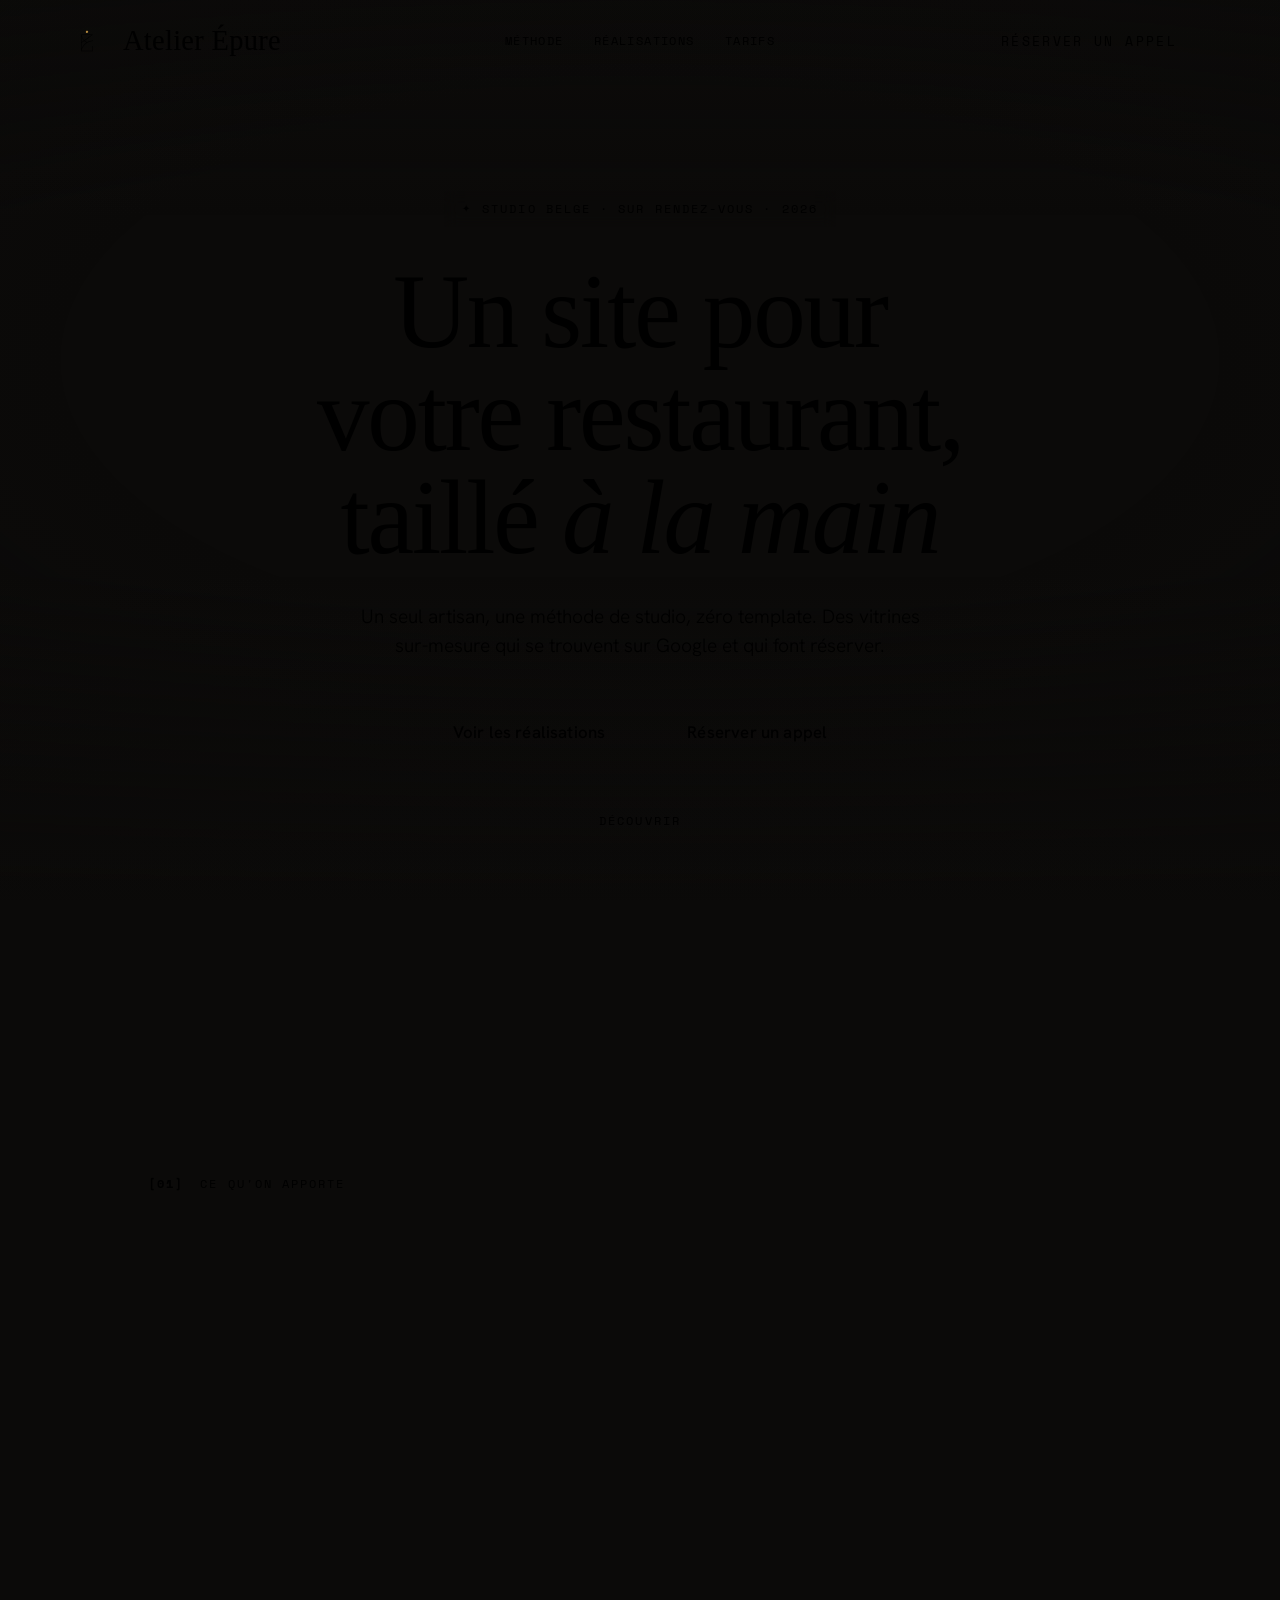
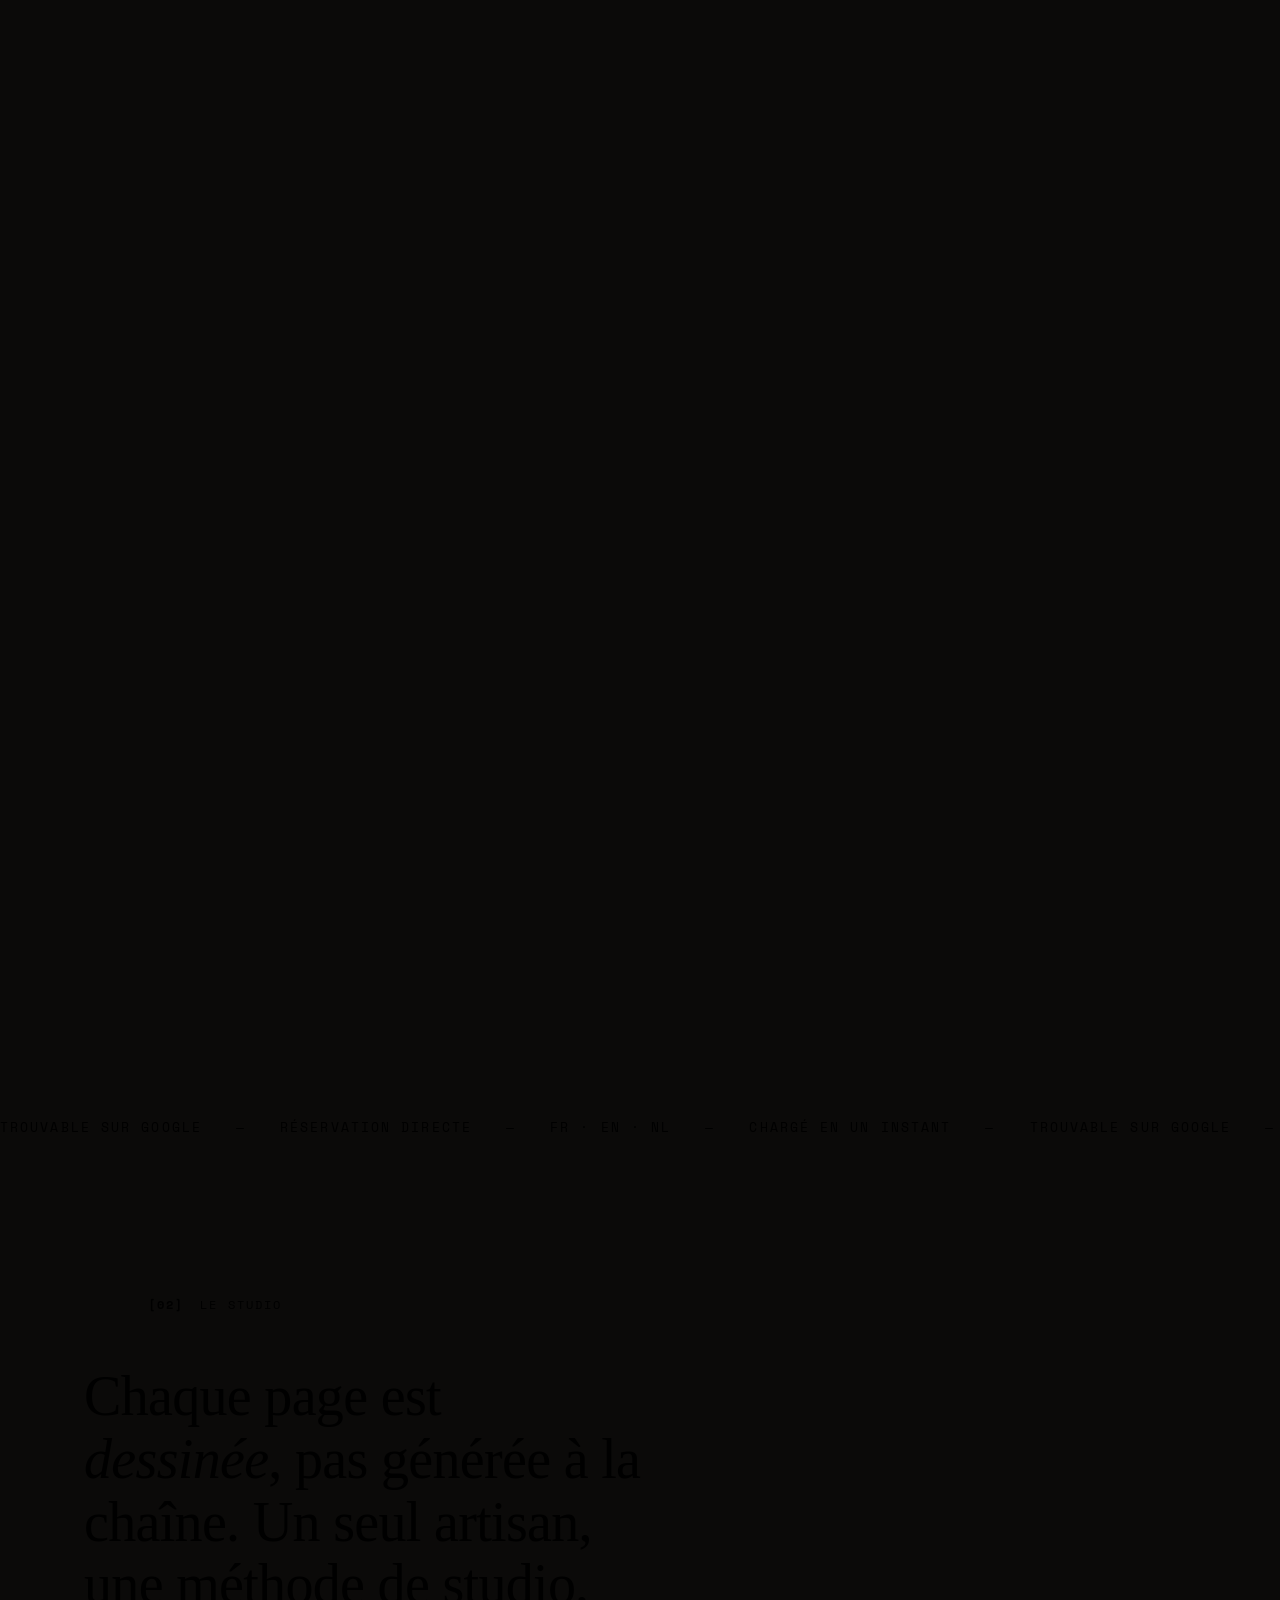
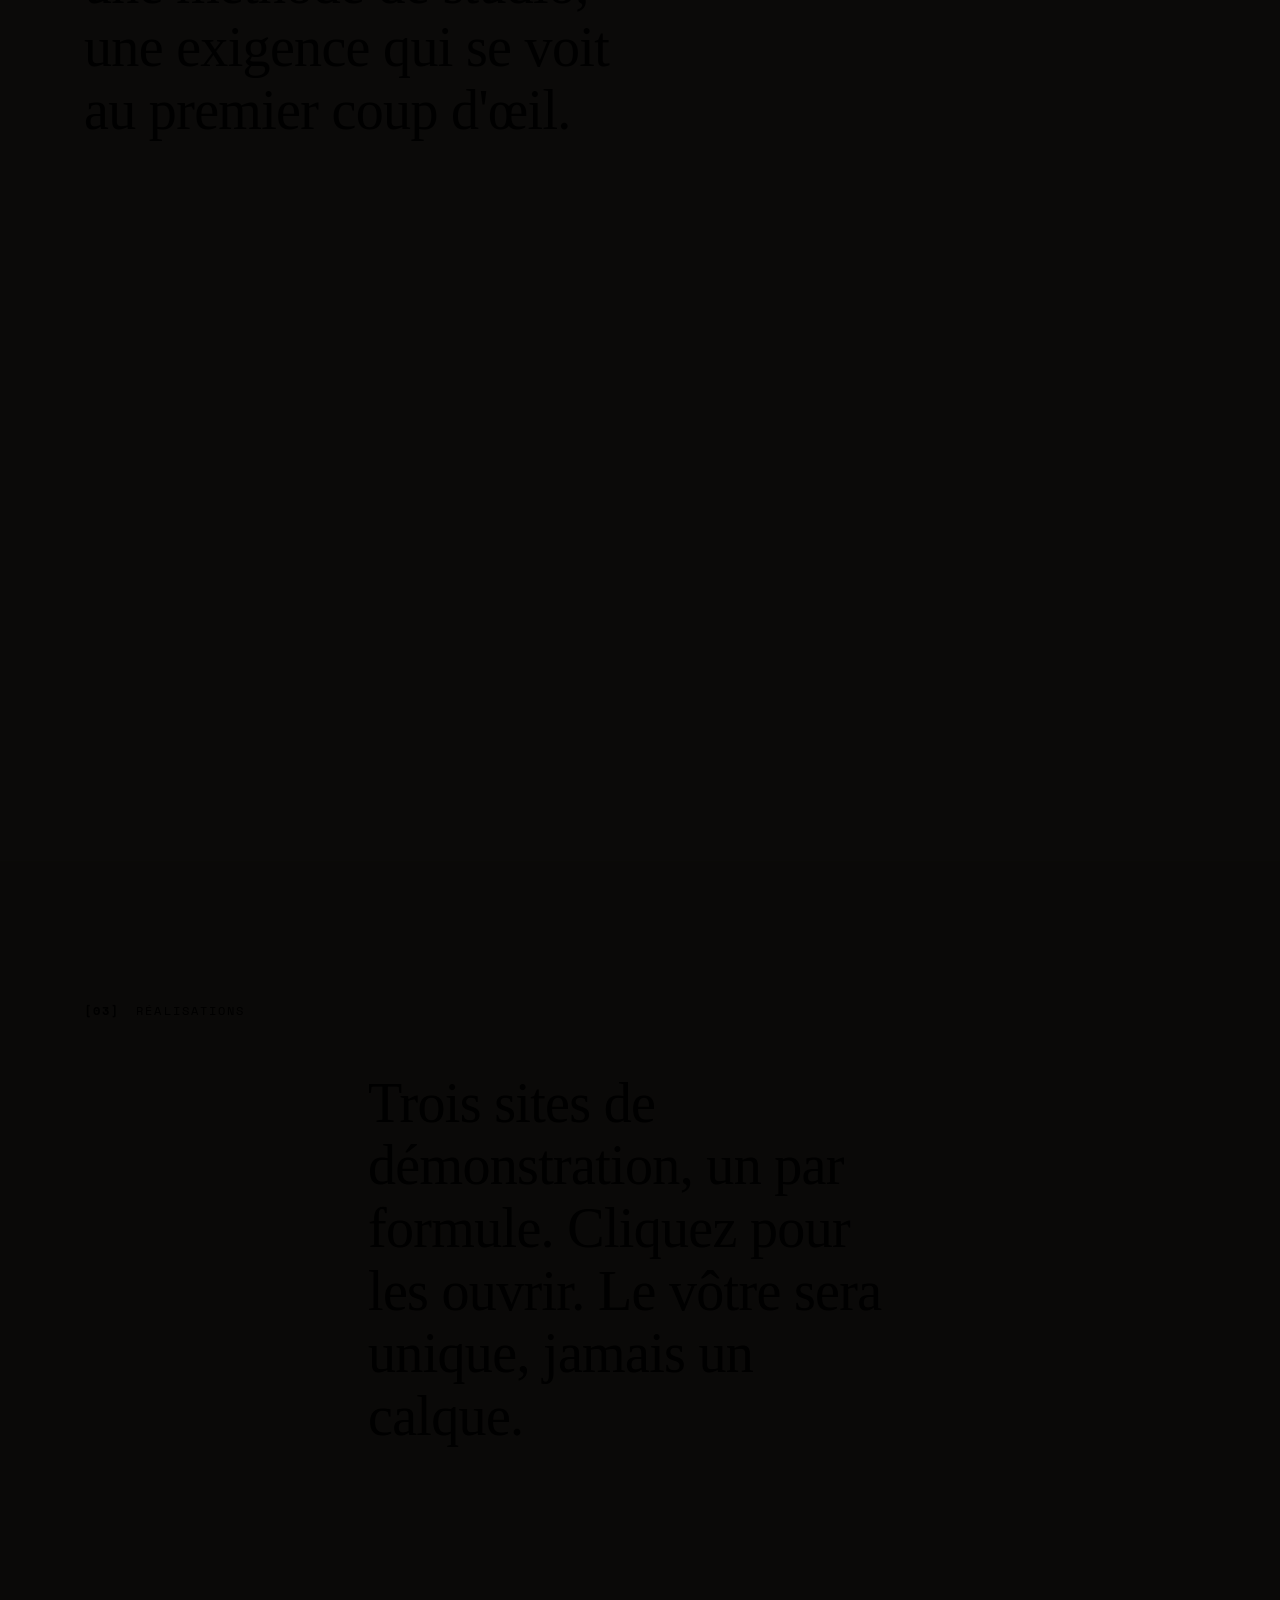
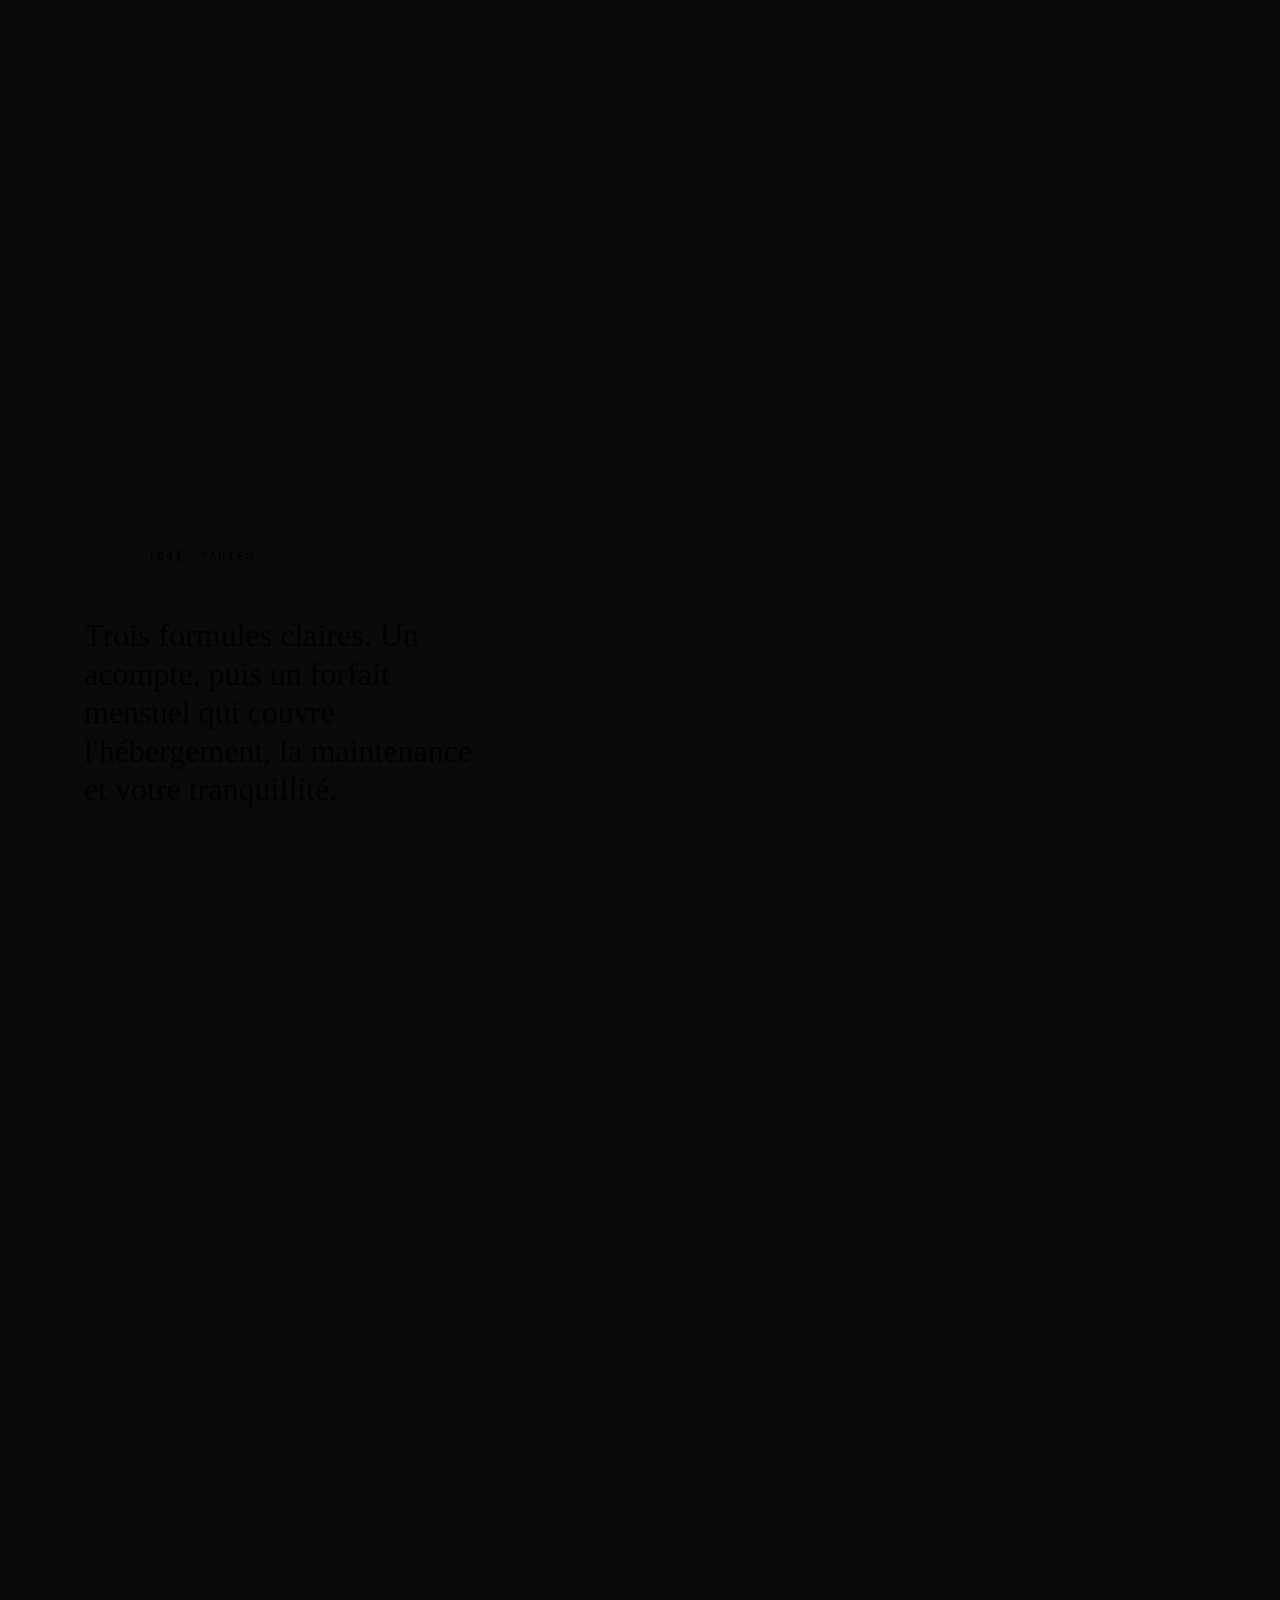
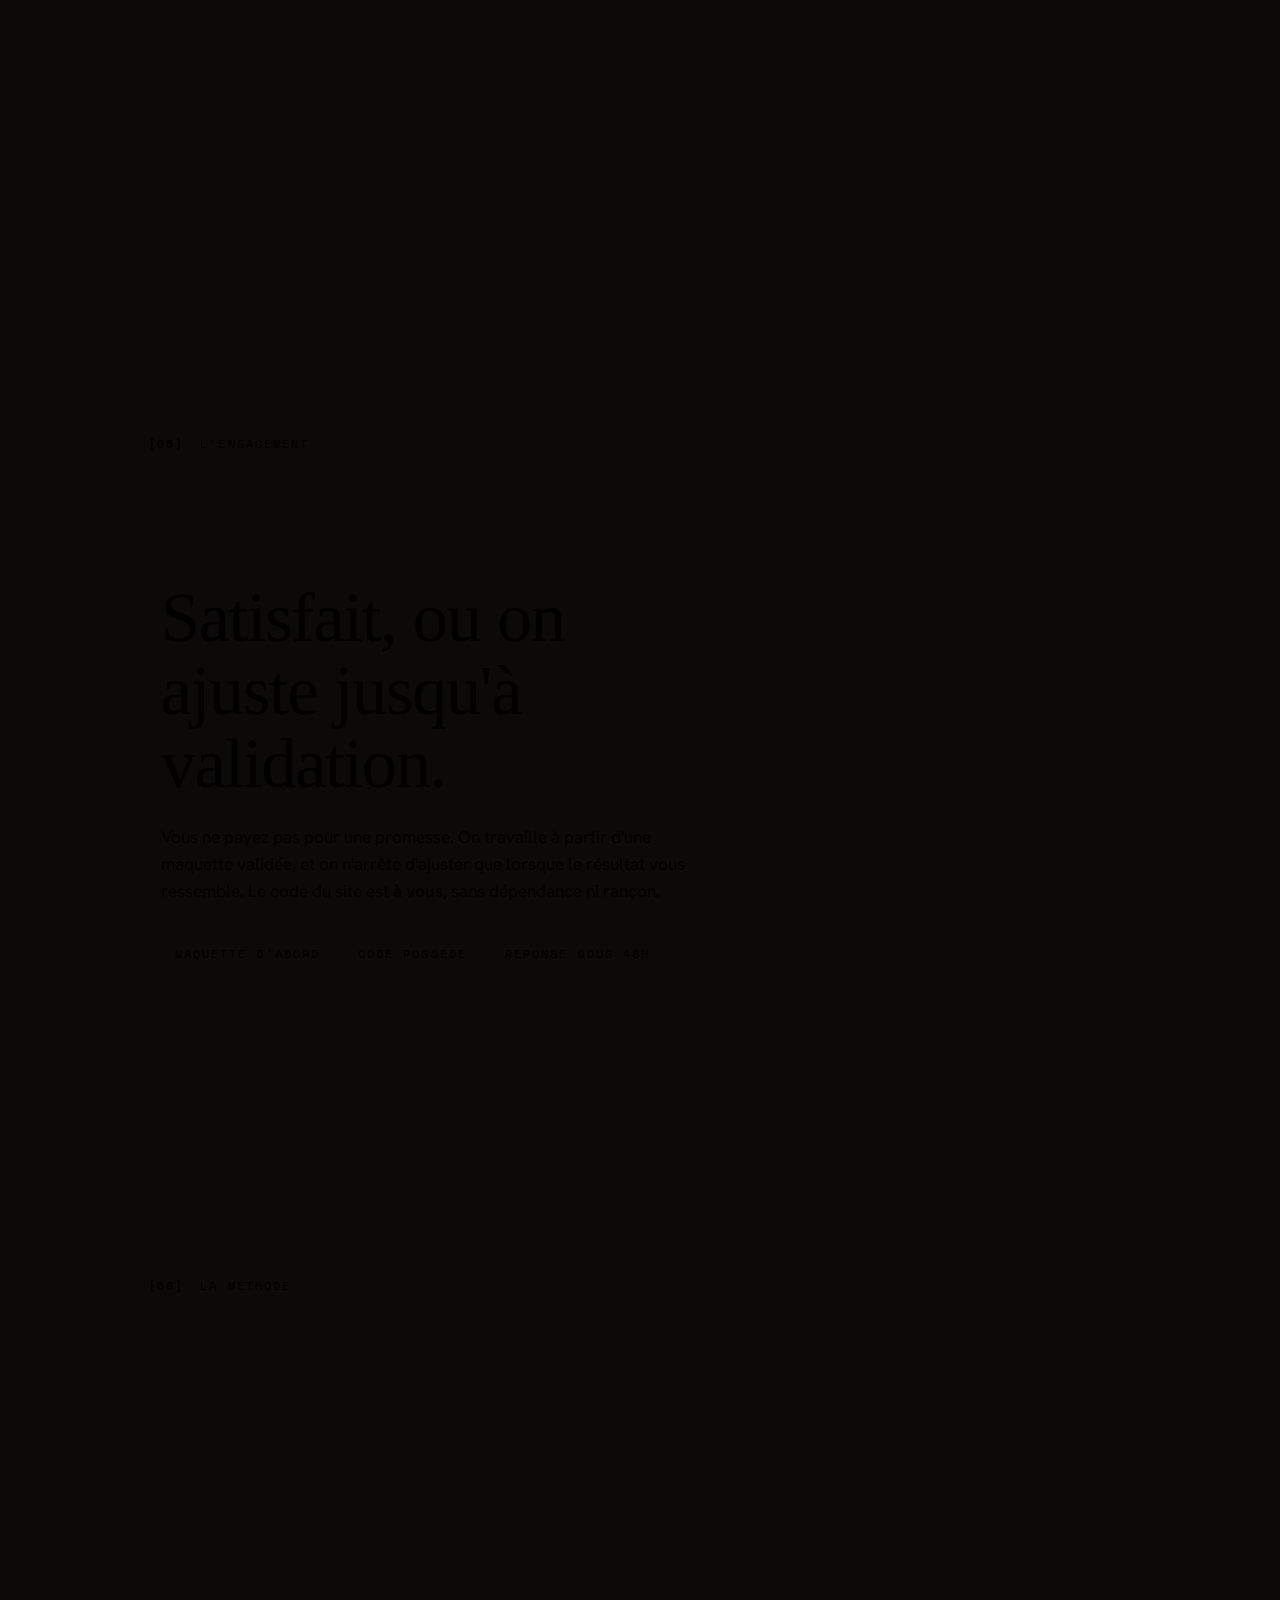
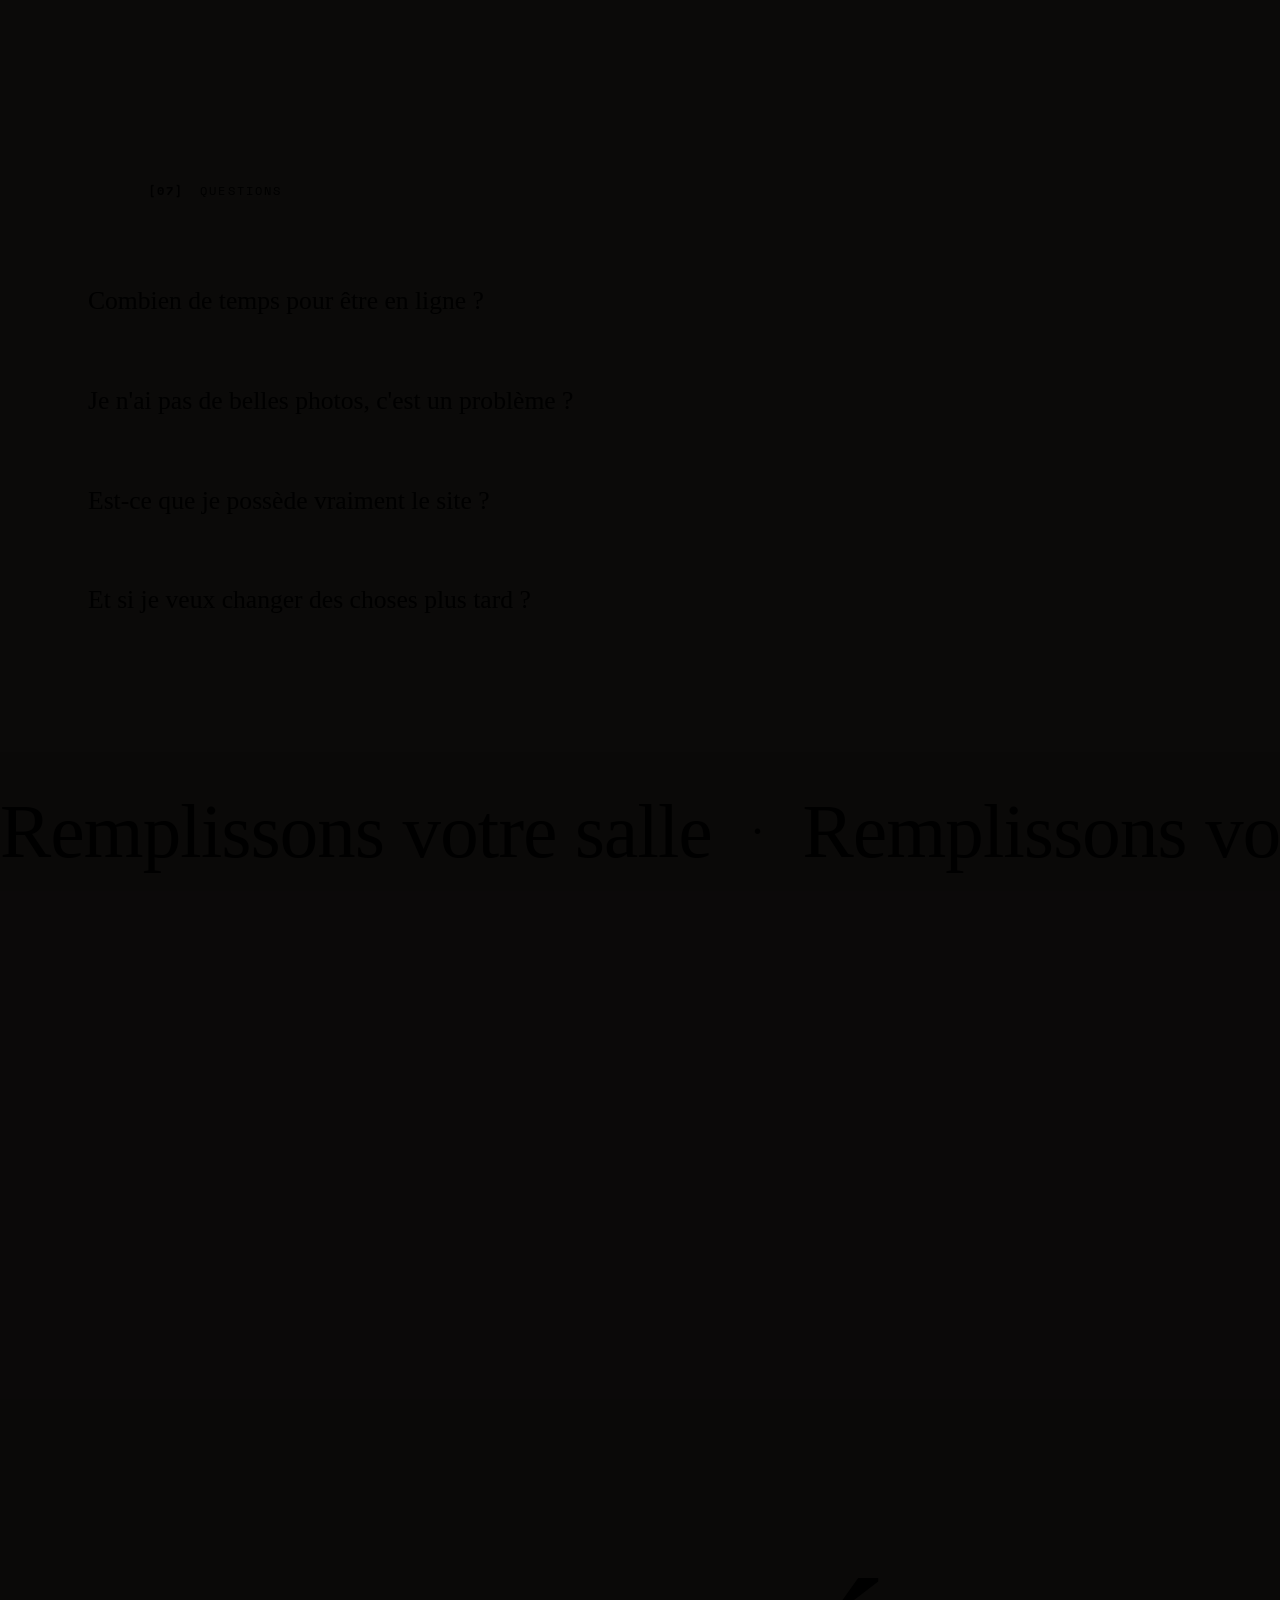
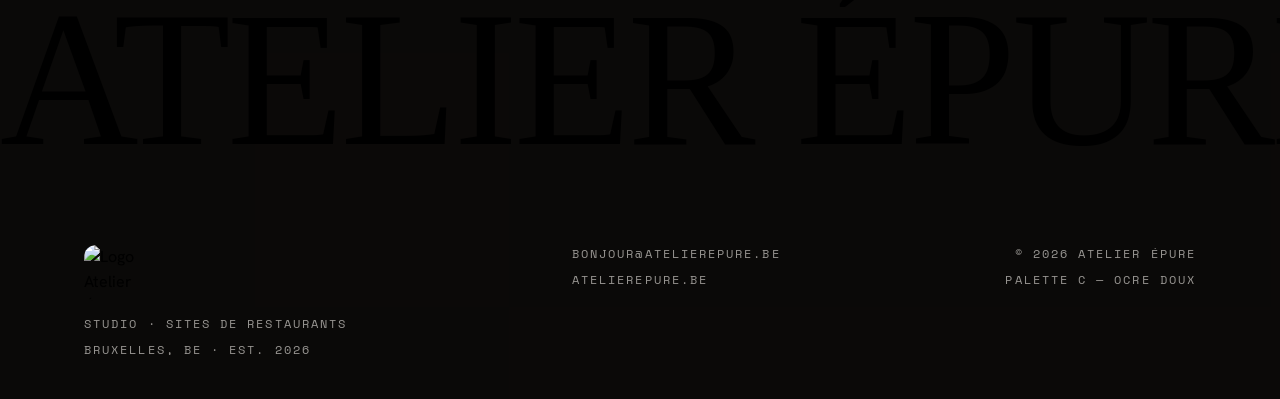
==== commit ef49b3a5: "Refonte de la section Tarifs et finitions - Tarifs : reprend le contenu détaillé des 3 offres depuis" ====
--- a/index.html
+++ b/index.html
@@ -6,11 +6,8 @@
 <title>Atelier Épure — Sites de restaurants qui se trouvent et qui font réserver</title>
 <meta name="description" content="Studio belge de sites vitrines sur-mesure pour restaurants indépendants. Trouvable sur Google, rapide, pensé pour faire réserver. Chaque page est dessinée, pas générée à la chaîne.">
 
-<link rel="icon" type="image/png" sizes="180x180" href="assets/favicon-180.png?v=3">
-<link rel="icon" type="image/png" sizes="32x32" href="assets/favicon-32.png?v=3">
-<link rel="icon" type="image/svg+xml" href="assets/favicon.svg?v=3">
-<link rel="apple-touch-icon" sizes="180x180" href="assets/favicon-180.png?v=3">
-<link rel="shortcut icon" href="favicon.ico?v=3">
+<link rel="icon" type="image/png" href="assets/favicon.png?v=5">
+<link rel="apple-touch-icon" href="assets/favicon.png?v=5">
 
 <link rel="preconnect" href="https://fonts.googleapis.com">
 <link rel="preconnect" href="https://fonts.gstatic.com" crossorigin>
@@ -21,8 +18,8 @@
 <link href="https://api.fontshare.com/v2/css?f[]=gambetta@300,301&display=swap" rel="stylesheet">
 
 <!-- Charte de marque — Palette C « Ocre doux » (tokens --ae-*) -->
-<link rel="stylesheet" href="brand.css">
-<link rel="stylesheet" href="styles.css">
+<link rel="stylesheet" href="brand.css?v=3">
+<link rel="stylesheet" href="styles.css?v=9">
 </head>
 <body>
 
@@ -49,7 +46,7 @@
 
 <!-- =================== NAV =================== -->
 <header class="nav" id="nav">
-  <a href="#top" class="nav__brand">
+  <a href="#accueil" class="nav__brand">
     <svg class="nav__mark" viewBox="0 0 1024 1024" width="34" height="34" aria-hidden="true" focusable="false"><use href="#ae-mark"/></svg>
     <span class="wordmark">Atelier&nbsp;<span class="ac">É</span>pure</span>
   </a>
@@ -97,8 +94,11 @@
 <main id="top">
 <div class="nebula-paper">
 <section class="benefits" id="hero">
-  <p class="benefits__eyebrow mono reveal">Studio · Sites de restaurants · Bruxelles, BE</p>
-  <h2 class="benefits__title reveal">Le résultat,<br>pas la <em>technique</em>.</h2>
+  <div class="section-head">
+    <span class="num mono">[01]</span>
+    <span class="label mono">Ce qu'on apporte</span>
+  </div>
+<h2 class="benefits__title reveal">Ce qu'un site Atelier Épure<br><em class="ac">apporte</em> à votre restaurant</h2>
   <p class="benefits__lede reveal">Vous ne payez pas un site web. Vous payez ce qu'il rapporte&nbsp;: des couverts en plus, des marges intactes, une image qui fait venir.</p>
 
   <ol class="benefits-list">
@@ -152,12 +152,12 @@
 <!-- =================== [01] MANIFESTE =================== -->
 <section class="manifeste" id="apropos">
   <div class="section-head">
-    <span class="num mono">[01]</span>
+    <span class="num mono">[02]</span>
     <span class="label mono">Le studio</span>
   </div>
 
   <h2 class="kinetic" data-kinetic>
-    Chaque page est <em>dessinée</em>, pas générée à la chaîne. Un seul artisan, une méthode de studio, une exigence qui se voit au premier coup d'œil.
+    Chaque page est <em class="ac">dessinée</em>, pas générée à la chaîne. Un seul artisan, une méthode de studio, une exigence qui se voit au premier coup d'œil.
   </h2>
 
   <div class="manifeste__grid">
@@ -177,52 +177,6 @@
   </div>
 </section>
 
-<!-- =================== [02] SERVICES =================== -->
-<section class="services" id="services">
-  <div class="section-head">
-    <span class="num mono">[02]</span>
-    <span class="label mono">Ce qu'on installe</span>
-  </div>
-
-  <ul class="svc-list">
-    <li class="svc reveal">
-      <span class="svc__no mono">01</span>
-      <span class="svc__title serif">Site vitrine sur-mesure</span>
-      <span class="svc__desc">Dessiné autour de votre lieu, votre carte, votre ambiance. Rapide, impeccable sur mobile.</span>
-      <span class="svc__arrow" aria-hidden="true">→</span>
-    </li>
-    <li class="svc reveal">
-      <span class="svc__no mono">02</span>
-      <span class="svc__title serif">Réservation directe</span>
-      <span class="svc__desc">Widget TheFork ou réservation intégrée. Vos couverts, sans commission d'intermédiaire.</span>
-      <span class="svc__arrow" aria-hidden="true">→</span>
-    </li>
-    <li class="svc reveal">
-      <span class="svc__no mono">03</span>
-      <span class="svc__title serif">SEO local & Google</span>
-      <span class="svc__desc">Fiche Google Business optimisée, mots-clés de quartier. On vous rend enfin trouvable.</span>
-      <span class="svc__arrow" aria-hidden="true">→</span>
-    </li>
-    <li class="svc reveal">
-      <span class="svc__no mono">04</span>
-      <span class="svc__title serif">Multilingue FR · EN · NL</span>
-      <span class="svc__desc">Indispensable en Belgique. Vos clients lisent votre carte dans leur langue.</span>
-      <span class="svc__arrow" aria-hidden="true">→</span>
-    </li>
-    <li class="svc reveal">
-      <span class="svc__no mono">05</span>
-      <span class="svc__title serif">Galerie & menu interactif</span>
-      <span class="svc__desc">Vos plats mis en scène, votre carte toujours à jour, sans PDF qui pèse trois tonnes.</span>
-      <span class="svc__arrow" aria-hidden="true">→</span>
-    </li>
-    <li class="svc reveal">
-      <span class="svc__no mono">06</span>
-      <span class="svc__title serif">Tranquillité & maintenance</span>
-      <span class="svc__desc">Hébergement, sauvegardes, mises à jour. Vous cuisinez, on s'occupe du reste.</span>
-      <span class="svc__arrow" aria-hidden="true">→</span>
-    </li>
-  </ul>
-</section>
 </div><!-- /nebula-paper (groupe 1) -->
 
 <!-- =================== [03] RÉALISATIONS (sombre) =================== -->
@@ -298,13 +252,17 @@
         <span class="mono">+ 49&nbsp;€/mois</span>
       </div>
       <ul class="plan__feats">
-        <li>Site vitrine sur-mesure (une page)</li>
-        <li>Mobile impeccable & rapide</li>
-        <li>Fiche Google Business</li>
-        <li>Formulaire de contact</li>
-        <li>Hébergement & maintenance</li>
+        <li>Site vitrine one-page (responsive desktop + mobile)</li>
+        <li>1 langue (français)</li>
+        <li>Section identité : nom, logo, slogan</li>
+        <li>Section histoire / à propos (3-5 lignes)</li>
+        <li>Section menu complet (entrées, plats, desserts avec prix)</li>
+        <li>Section contact : adresse en texte (sans carte interactive), téléphone, email, horaires</li>
+        <li>Liens vers les réseaux sociaux existants (Facebook, Instagram, etc.)</li>
+        <li>Hébergement, renouvellement du nom de domaine (au nom du client) et certificat SSL inclus dans la maintenance</li>
+        <li>Quelques photos fournies par le client (pas de minimum imposé)</li>
       </ul>
-      <a href="#contact" class="btn btn-ghost plan__cta">Choisir Essentiel</a>
+      <a href="#contact" class="btn btn-solid plan__cta">Choisir Essentiel</a>
     </article>
 
     <!-- Signature (mise en avant) -->
@@ -319,18 +277,18 @@
         <span class="mono">+ 89&nbsp;€/mois</span>
       </div>
       <ul class="plan__feats">
-        <li>Tout l'Essentiel, en plusieurs pages</li>
-        <li>Identité visuelle & design dédié</li>
-        <li>Réservation directe (TheFork / widget)</li>
-        <li>Multilingue FR · EN · NL</li>
-        <li>SEO local approfondi</li>
-        <li>Galerie & menu interactif</li>
+        <li>Tout l'Essentiel ✓</li>
+        <li>Carte interactive Google Maps intégrée à la section contact</li>
+        <li>Système de réservation en ligne (TheFork ou widget custom)</li>
+        <li>Site multilingue FR / EN / NL</li>
+        <li>Galerie photos étendue (10-20 photos additionnelles catégorisées : plats, équipe, intérieur, événements)</li>
+        <li>SEO local — setup unique au lancement (Google Business Profile, données structurées Schema.org Restaurant, cohérence NAP, audit des mots-clés locaux)</li>
       </ul>
-      <a href="#contact" class="btn btn-accent plan__cta">Choisir Signature</a>
+      <a href="#contact" class="btn btn-solid plan__cta">Choisir Signature</a>
     </article>
 
     <!-- Premium -->
-    <article class="plan reveal">
+    <article class="plan plan--dark reveal">
       <header class="plan__head">
         <h3 class="serif">Premium</h3>
         <p class="mono">L'expérience complète</p>
@@ -340,13 +298,13 @@
         <span class="mono">+ 199&nbsp;€/mois</span>
       </div>
       <ul class="plan__feats">
-        <li>Tout Signature, sans limite de pages</li>
-        <li>Blog & contenus éditoriaux</li>
-        <li>Carte interactive & évènements</li>
-        <li>Suivi & optimisation continue</li>
-        <li>Priorité sur les demandes</li>
+        <li>Tout le Signature ✓</li>
+        <li>Menu interactif (plats vedettes avec photos dédiées, catégorisation, filtres)</li>
+        <li>SEO stratégique continu (15-30 mots-clés cibles, analyse 5-10 concurrents locaux, optimisation continue, suivi positions Google + rapport mensuel, recherche de backlinks)</li>
+        <li>Blog avec 2 articles/mois rédigés et SEO-optimisés</li>
+        <li>Séance photo privée sur place réalisée par notre photographe partenaire</li>
       </ul>
-      <a href="#contact" class="btn btn-ghost plan__cta">Choisir Premium</a>
+      <a href="#contact" class="btn btn-solid plan__cta">Choisir Premium</a>
     </article>
   </div>
 </section>
@@ -417,7 +375,7 @@
     </details>
     <details class="qa">
       <summary><span class="serif">Je n'ai pas de belles photos, c'est un problème ?</span><span class="qa__icon" aria-hidden="true"></span></summary>
-      <p>On vous guide pour les prendre vous-même proprement, ou on organise une séance. Un site de restaurant vit par ses images — on ne les laisse pas au hasard.</p>
+      <p>Un site de restaurant vit par ses images. L'offre Premium inclut une séance photo réalisée par un photographe partenaire, pour des visuels à la hauteur de votre cuisine.</p>
     </details>
     <details class="qa">
       <summary><span class="serif">Est-ce que je possède vraiment le site ?</span><span class="qa__icon" aria-hidden="true"></span></summary>
--- a/styles.css
+++ b/styles.css
@@ -23,9 +23,9 @@
 }
 
 *{margin:0;padding:0;box-sizing:border-box}
-html{font-size:16px;scroll-behavior:smooth;-webkit-text-size-adjust:100%}
+html{font-size:16px;scroll-behavior:smooth;-webkit-text-size-adjust:100%;background:#0b0a09}
 body{
-  background:var(--papier);
+  background:transparent;
   color:var(--encre);
   font-family:"Hanken Grotesk",system-ui,sans-serif;
   font-weight:400;
@@ -36,6 +36,9 @@
 img{display:block;max-width:100%;height:auto}
 a{color:inherit;text-decoration:none}
 em{font-style:italic}
+
+/* ---- nébuleuse persistante : bandes papier opaques par-dessus le fond fixe ---- */
+.nebula-paper{position:relative;z-index:1;background:var(--papier)}
 
 /* ---- utilitaires ---- */
 .mono{
@@ -70,7 +73,11 @@
   padding-top:12px;padding-bottom:12px;
   border-bottom:1px solid var(--hair);
 }
-.wordmark{font-family:"Gambetta",serif;font-weight:300;font-size:1.4rem;letter-spacing:.01em}
+.nav__brand{display:inline-flex;align-items:center;gap:13px}
+.nav__mark{display:block;width:46px;height:46px;flex:0 0 auto;
+  color:var(--encre);transition:color .4s var(--ease)}
+.nav.is-ontop-dark .nav__mark{color:var(--papier)}
+.wordmark{font-family:"Gambetta",serif;font-weight:300;font-size:1.78rem;letter-spacing:.01em}
 .nav__links{display:flex;gap:30px;position:absolute;left:50%;transform:translateX(-50%)}
 .nav__links a{
   font-family:"Space Mono",monospace;font-size:.74rem;letter-spacing:.12em;text-transform:uppercase;
@@ -82,8 +89,8 @@
 }
 .nav__links a:hover::after{width:100%}
 .nav__cta{
-  display:inline-flex;align-items:center;gap:9px;color:var(--encre);
-  border:1px solid var(--encre);padding:9px 16px;border-radius:var(--r);
+  display:inline-flex;align-items:center;gap:11px;color:var(--encre);font-size:.82rem;
+  border:1px solid var(--encre);padding:13px 22px;border-radius:var(--r);
   transition:background .3s var(--ease),color .3s var(--ease);
 }
 .nav__cta .dot{width:6px;height:6px;border-radius:50%;background:var(--accent);transition:transform .3s}
@@ -107,12 +114,12 @@
   display:flex;flex-direction:column;align-items:center;justify-content:center;
   text-align:center;
   padding:clamp(96px,18vh,210px) var(--pad) clamp(80px,12vh,130px);
-  background:#0b0a09;                 /* noir chaud, visible le temps que le canvas peigne */
+  background:transparent;             /* la nébuleuse fixe est révélée derrière */
   color:var(--papier);
   overflow:hidden;
 }
 #intro-canvas{
-  position:absolute;inset:0;z-index:0;
+  position:fixed;inset:0;z-index:-1;
   width:100%;height:100%;display:block;
 }
 /* voile : assoit le texte sur la nébuleuse, vignette les bords */
@@ -230,24 +237,34 @@
 
 .benefits-list{list-style:none;border-top:1px solid var(--encre)}
 .benefit{
+  position:relative;overflow:hidden;
   display:grid;grid-template-columns:54px minmax(190px,1fr) 1.7fr;
   align-items:baseline;gap:clamp(14px,2vw,30px);
   padding:clamp(22px,3vw,34px) 6px;border-bottom:1px solid var(--hair);
-  transition:padding-left .4s var(--ease);
-}
-.benefit:hover{padding-left:14px}
-.benefit:hover .benefit__title{color:var(--accent-strong)}
+  transition:color .4s var(--ease),padding-left .4s var(--ease);
+}
+.benefit::before{
+  content:"";position:absolute;inset:0;z-index:-1;background:var(--encre);
+  transform:translateY(101%);transition:transform .5s var(--ease);
+}
+.benefit:hover{padding-left:14px;}
+.benefit:hover::before{transform:translateY(0);}
+.benefit:hover .benefit__no{color:var(--accent);}
+.benefit:hover .benefit__title{color:var(--papier);}
+.benefit:hover .benefit__desc{color:rgba(247,244,238,.7);}
+.benefit:hover .benefit__desc strong{color:var(--accent);}
 .benefit__no{
   font-family:"Space Mono",monospace;font-weight:700;font-size:.78rem;
   letter-spacing:.06em;color:var(--accent-strong);
+  transition:color .3s var(--ease);
 }
 .benefit__title{
   font-family:"Gambetta",serif;font-weight:300;
   font-size:clamp(1.3rem,2.4vw,1.95rem);line-height:1.04;
   transition:color .3s var(--ease);
 }
-.benefit__desc{color:var(--encre-60);font-size:1rem;line-height:1.5;max-width:54ch}
-.benefit__desc strong{color:var(--accent-strong);font-weight:600}
+.benefit__desc{color:var(--encre-60);font-size:1rem;line-height:1.5;max-width:54ch;transition:color .3s var(--ease);}
+.benefit__desc strong{color:var(--accent-strong);font-weight:600;transition:color .3s var(--ease);}
 
 @media(max-width:720px){
   .benefit{grid-template-columns:38px 1fr;gap:6px 14px}
@@ -259,7 +276,7 @@
   display:inline-flex;align-items:center;justify-content:center;gap:8px;
   font-family:"Hanken Grotesk";font-weight:500;font-size:.95rem;letter-spacing:.01em;
   padding:14px 28px;border:1px solid var(--encre);border-radius:var(--r);cursor:pointer;
-  position:relative;overflow:hidden;transition:color .35s var(--ease);
+  position:relative;overflow:hidden;isolation:isolate;transition:color .35s var(--ease);
 }
 .btn::before{
   content:"";position:absolute;inset:0;z-index:-1;transform:translateY(101%);
@@ -311,6 +328,8 @@
 .kinetic .w.lit{color:var(--encre)}
 .kinetic--light .w{color:var(--hair-light)}
 .kinetic--light .w.lit{color:var(--papier)}
+/* mot accentué (.ac) : ocre constant, prioritaire sur l'effet kinetic */
+.kinetic .ac.w,.kinetic .ac.w.lit{color:var(--accent)}
 
 .manifeste__grid{
   display:grid;grid-template-columns:1fr 1.1fr 1fr;gap:clamp(20px,3vw,46px);align-items:start;
@@ -349,8 +368,8 @@
 .svc__arrow{font-size:1.4rem;transform:translateX(-12px);opacity:0;transition:.4s var(--ease);text-align:right}
 
 /* =================== [03] RÉALISATIONS (sombre) =================== */
-.works{background:var(--encre);color:var(--papier);padding-bottom:clamp(60px,9vw,120px);
-  border-block:1px solid var(--encre)}
+.works{background:rgba(11,10,9,.74);color:var(--papier);padding-bottom:clamp(60px,9vw,120px);
+  border-block:1px solid rgba(11,10,9,.6)}
 .works .section-head{padding-top:clamp(70px,11vw,140px)}
 .works__intro{
   max-width:var(--maxw);margin:0 auto;padding:0 var(--pad);
@@ -389,25 +408,38 @@
   position:relative;transition:transform .4s var(--ease);
 }
 .plan:hover{transform:translateY(-6px)}
-.plan--featured{background:var(--encre);color:var(--papier);border-color:var(--encre);
+/* Signature — fond ocre, texte blanc */
+.plan--featured{background:var(--accent);color:var(--papier);border-color:var(--encre);
   transform:translateY(-14px)}
 .plan--featured:hover{transform:translateY(-20px)}
+/* Premium — fond noir, texte papier */
+.plan--dark{background:var(--encre);color:var(--papier);border-color:var(--encre)}
 .plan__badge{position:absolute;top:-11px;left:clamp(22px,2.5vw,32px);
   background:var(--accent);color:var(--encre)!important;padding:5px 12px;border-radius:var(--r)}
+.plan--featured .plan__badge{background:var(--encre);color:var(--accent)!important}
 .plan__head h3{font-size:clamp(1.6rem,2.6vw,2.1rem);margin-bottom:6px}
-.plan--featured .plan__head .mono{color:rgba(247,244,238,.6)}
+.plan--featured .plan__head .mono{color:rgba(247,244,238,.75)}
+.plan--dark .plan__head .mono{color:rgba(247,244,238,.6)}
 .plan__price{display:flex;align-items:baseline;gap:12px;flex-wrap:wrap;
   padding:22px 0;margin:18px 0;border-block:1px solid var(--hair)}
-.plan--featured .plan__price{border-color:var(--hair-light)}
+.plan--featured .plan__price{border-color:rgba(247,244,238,.3)}
+.plan--dark .plan__price{border-color:var(--hair-light)}
 .plan__price .amount{font-size:clamp(2.1rem,3.6vw,2.9rem);font-weight:400}
-.plan--featured .plan__price .mono{color:rgba(247,244,238,.7)}
+.plan--featured .plan__price .mono{color:rgba(247,244,238,.8)}
+.plan--dark .plan__price .mono{color:rgba(247,244,238,.7)}
 .plan__feats{list-style:none;display:flex;flex-direction:column;gap:13px;flex:1;margin-bottom:30px}
 .plan__feats li{position:relative;padding-left:24px;font-size:.98rem;color:var(--encre-60)}
-.plan--featured .plan__feats li{color:rgba(247,244,238,.82)}
+.plan--featured .plan__feats li{color:rgba(247,244,238,.88)}
+.plan--dark .plan__feats li{color:rgba(247,244,238,.82)}
 .plan__feats li::before{content:"—";position:absolute;left:0;color:var(--accent-strong)}
-.plan--featured .plan__feats li::before{color:var(--accent)}
+.plan--featured .plan__feats li::before{color:var(--papier)}
+.plan--dark .plan__feats li::before{color:var(--accent)}
 .plan__cta{width:100%}
-.plan--featured .btn-ghost{border-color:var(--papier);color:var(--papier)}
+/* Boutons d'offre : fond noir -> blanc au survol (texte encre) */
+.plan__cta.btn-solid::before{background:var(--papier)}
+.plan__cta.btn-solid:hover{color:var(--encre)}
+/* Premium : bouton noir sur carte noire -> filet papier pour le détacher */
+.plan--dark .btn-solid{border-color:var(--papier)}
 
 /* =================== [05] GARANTIE =================== */
 .garantie{max-width:var(--maxw);margin:0 auto;padding:0 var(--pad) clamp(40px,7vw,90px)}
@@ -451,7 +483,7 @@
 .qa[open] summary .serif{color:var(--accent-strong)}
 
 /* =================== CTA FINAL =================== */
-.cta{background:var(--encre);color:var(--papier);overflow:hidden}
+.cta{background:rgba(11,10,9,.58);color:var(--papier);overflow:hidden}
 .marquee--cta{background:transparent;border-color:var(--hair-light);padding:20px 0}
 .marquee--cta .marquee__track{font-family:"Gambetta",serif;text-transform:none;letter-spacing:-.01em;
   font-size:clamp(2rem,6vw,5rem);font-weight:300;gap:40px;color:var(--papier)}
@@ -470,7 +502,7 @@
 .cta .btn-ghost:hover{color:var(--encre)}
 
 /* =================== FOOTER =================== */
-.footer{background:var(--encre);color:var(--papier);padding-bottom:40px}
+.footer{background:rgba(11,10,9,.86);color:var(--papier);padding-bottom:40px}
 .footer__marquee{overflow:hidden;white-space:nowrap;border-top:1px solid var(--hair-light);
   padding:clamp(20px,3vw,40px) 0}
 .footer__big{font-family:"Gambetta",serif;font-weight:300;font-size:clamp(4rem,15vw,13rem);
@@ -480,6 +512,7 @@
   display:flex;justify-content:space-between;gap:24px;flex-wrap:wrap;
   border-top:1px solid var(--hair-light)}
 .footer__col{display:flex;flex-direction:column;gap:8px}
+.footer__mark{display:block;width:56px;height:56px;border-radius:12px;margin-bottom:6px}
 .footer__col .mono{color:rgba(247,244,238,.6)}
 .footer__col a:hover{color:var(--accent)}
 .footer__col--end{text-align:right}
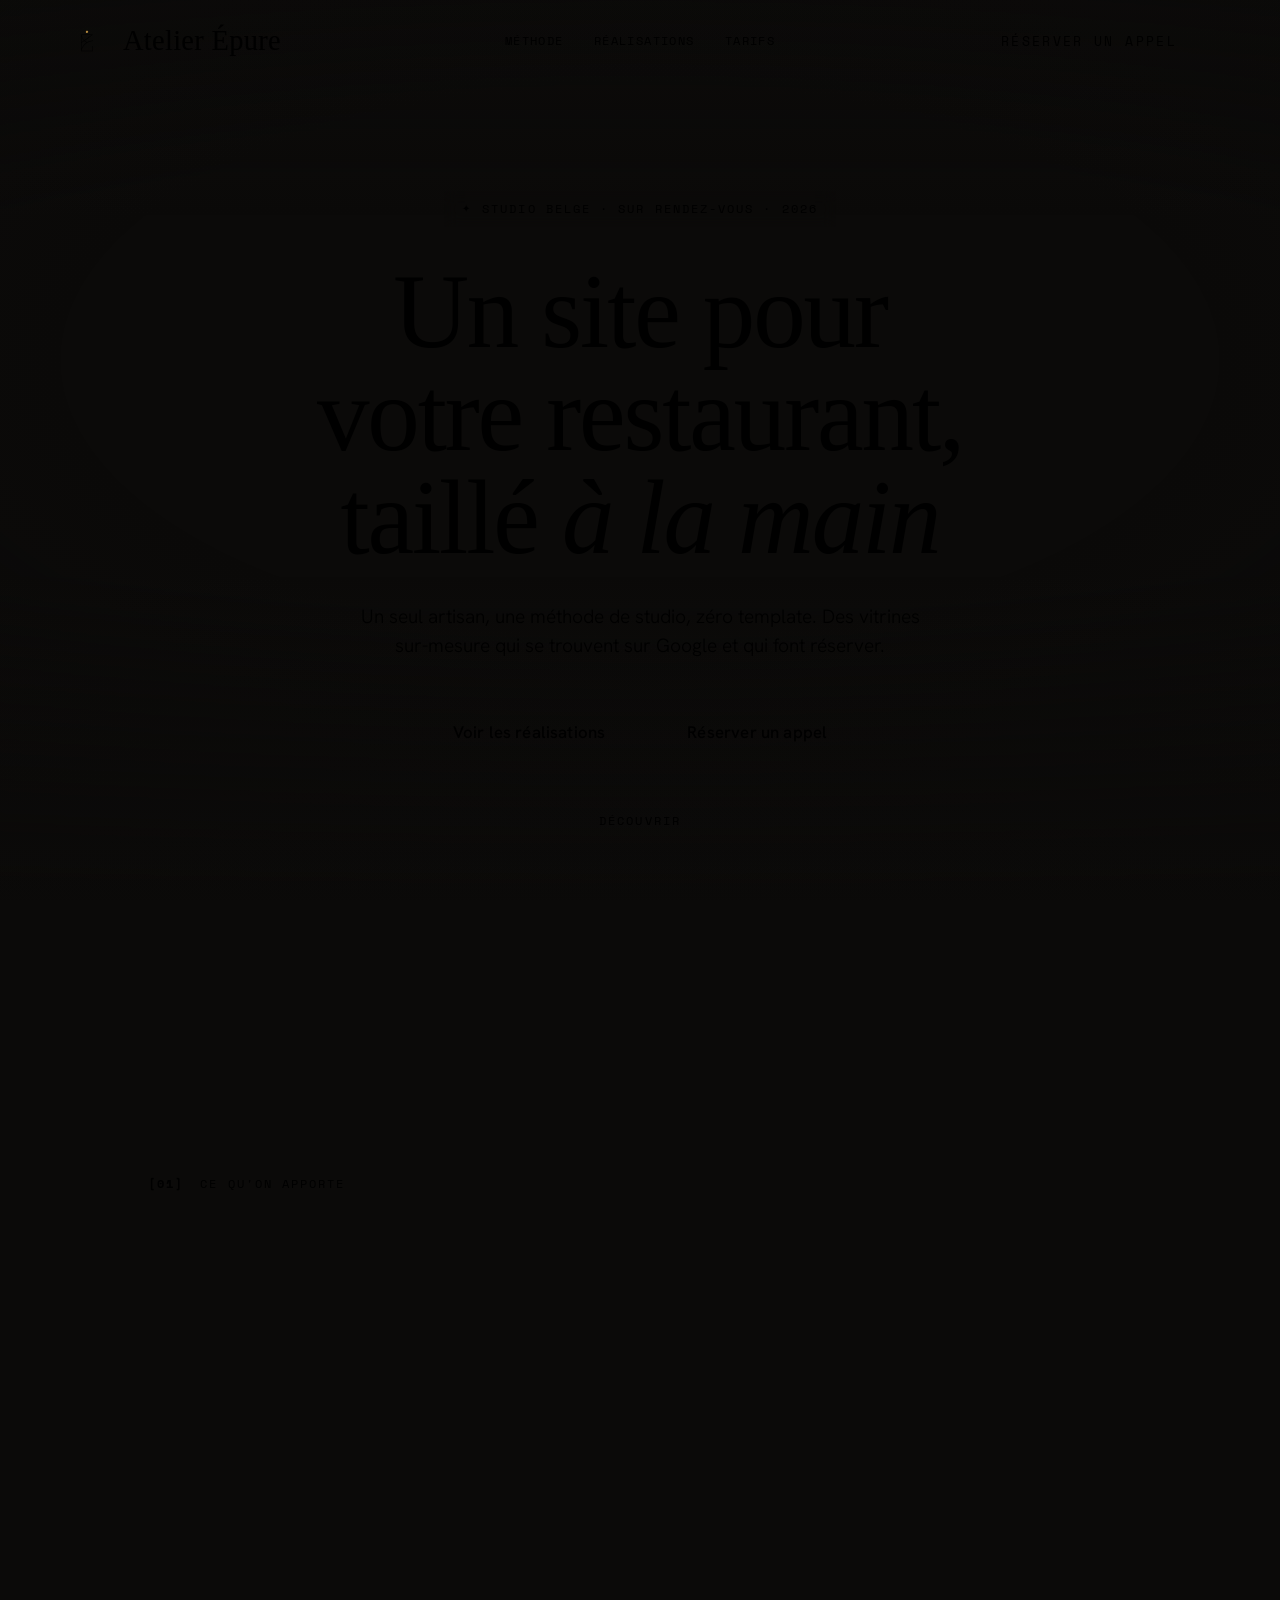
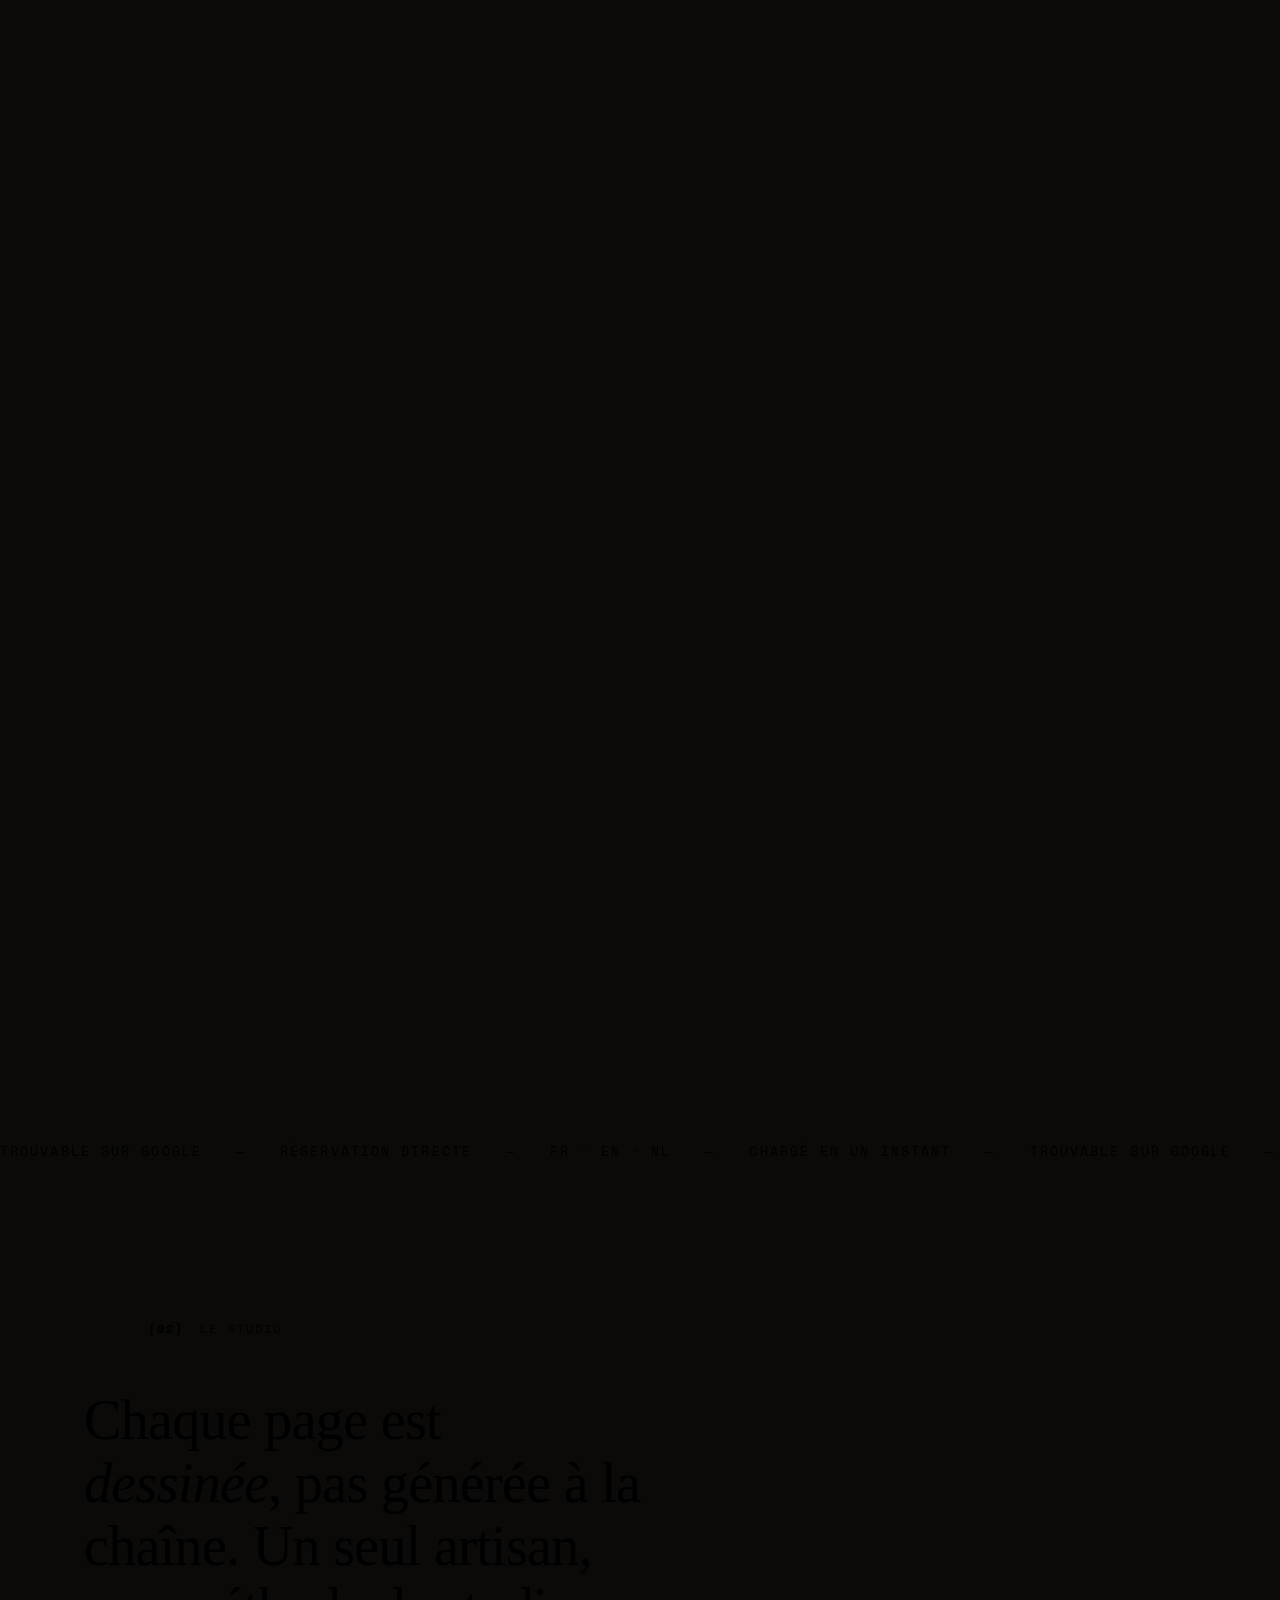
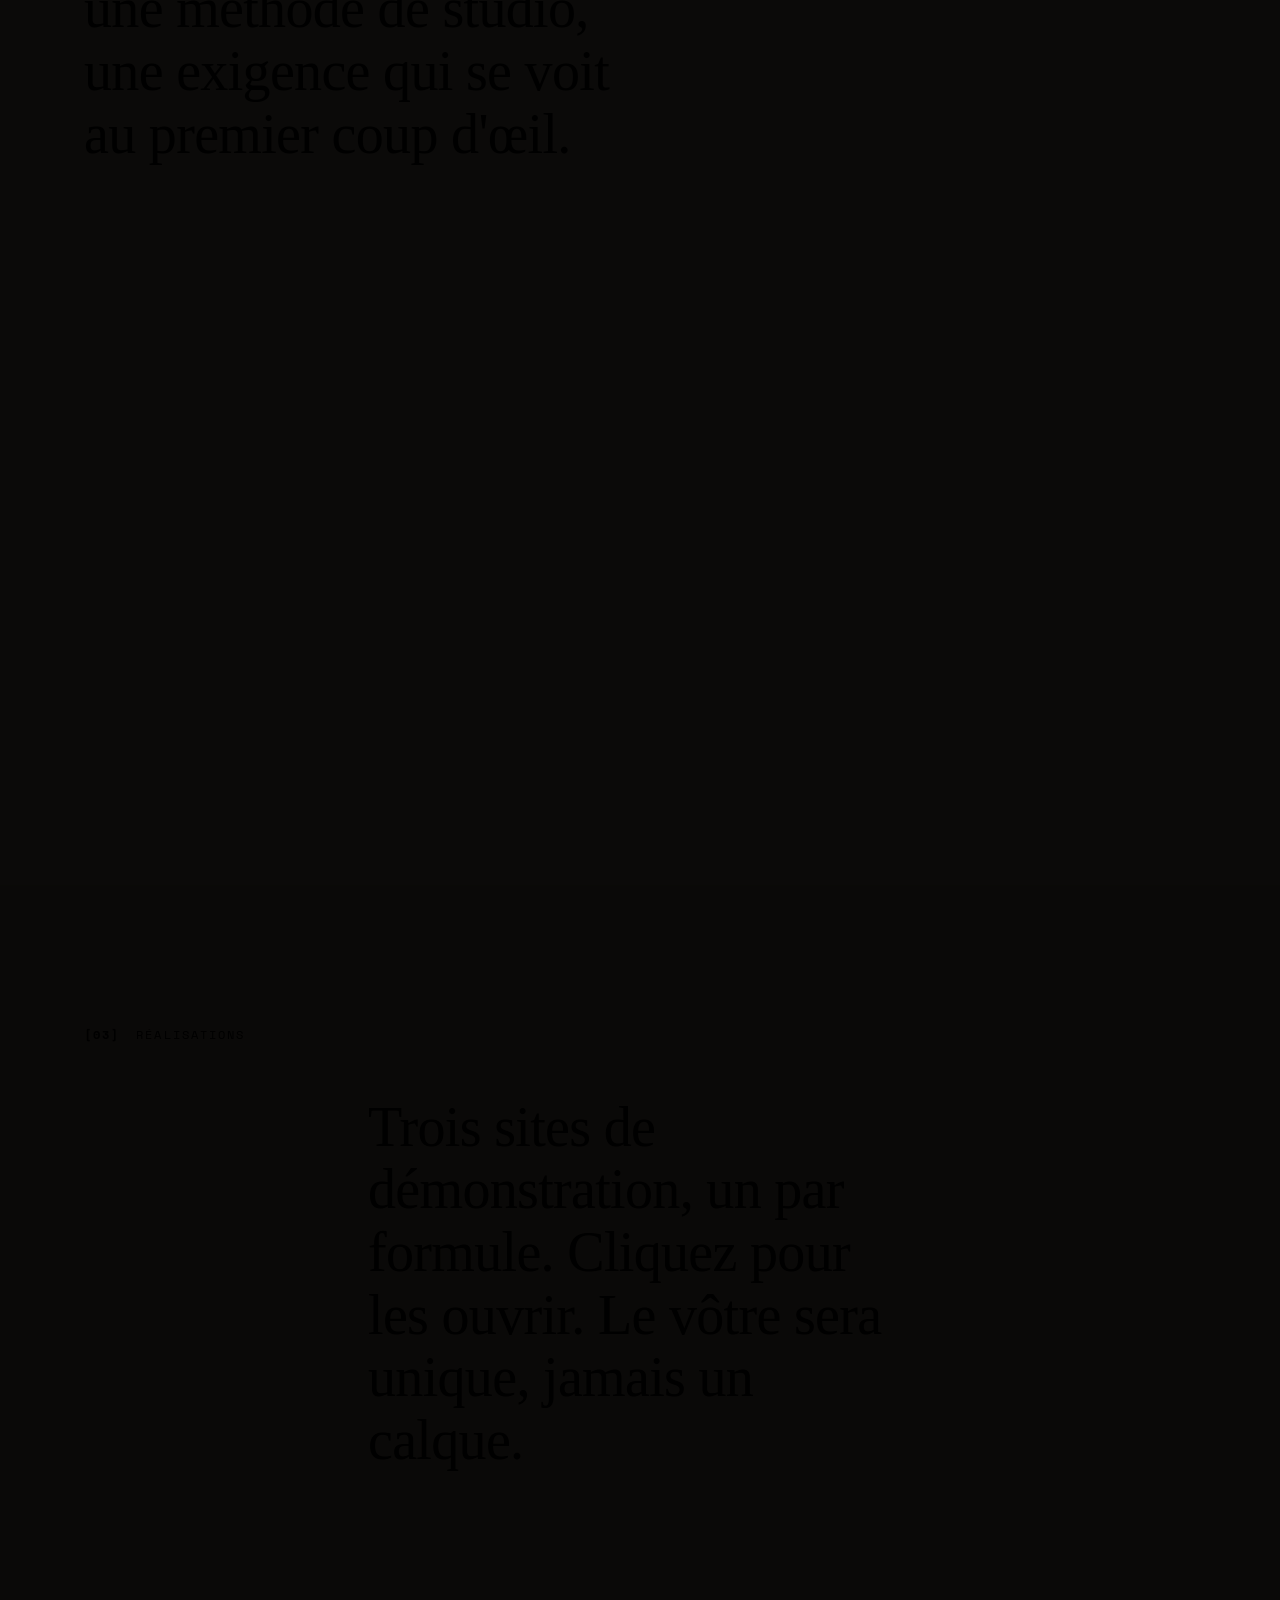
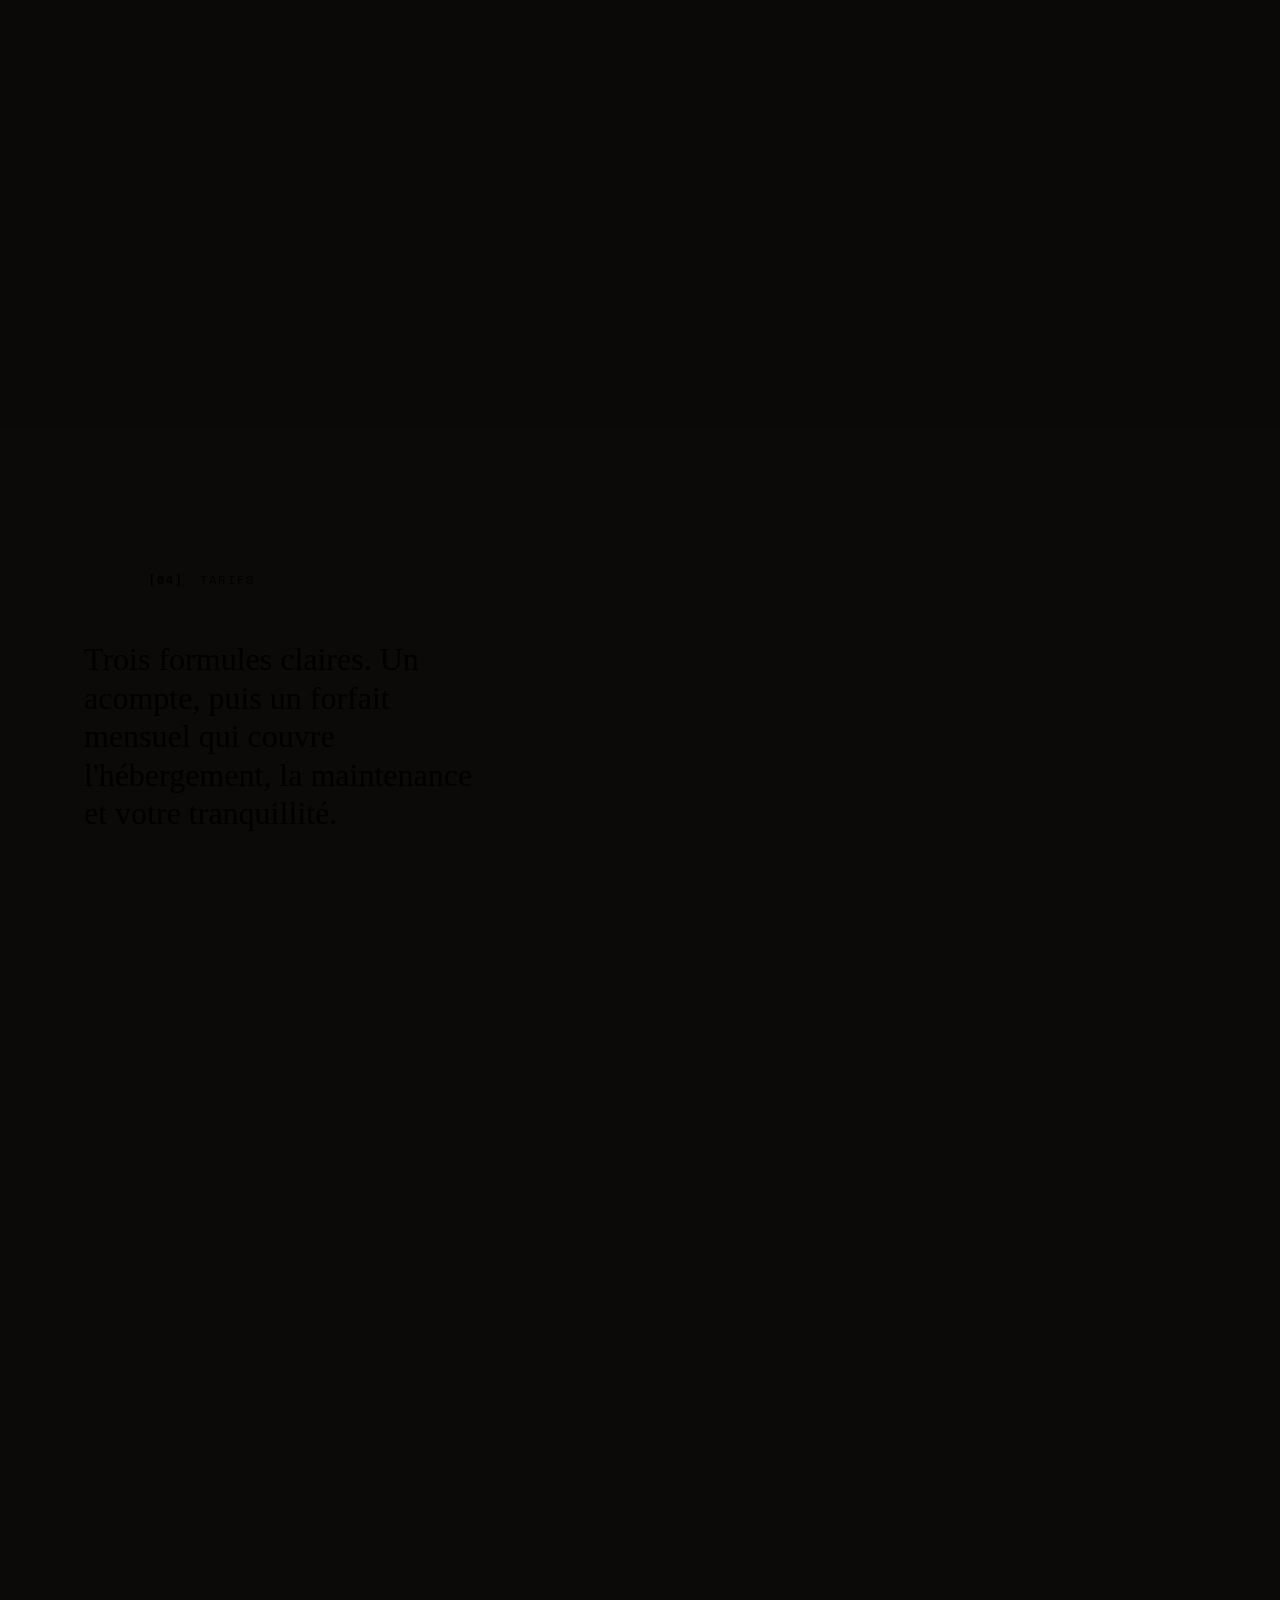
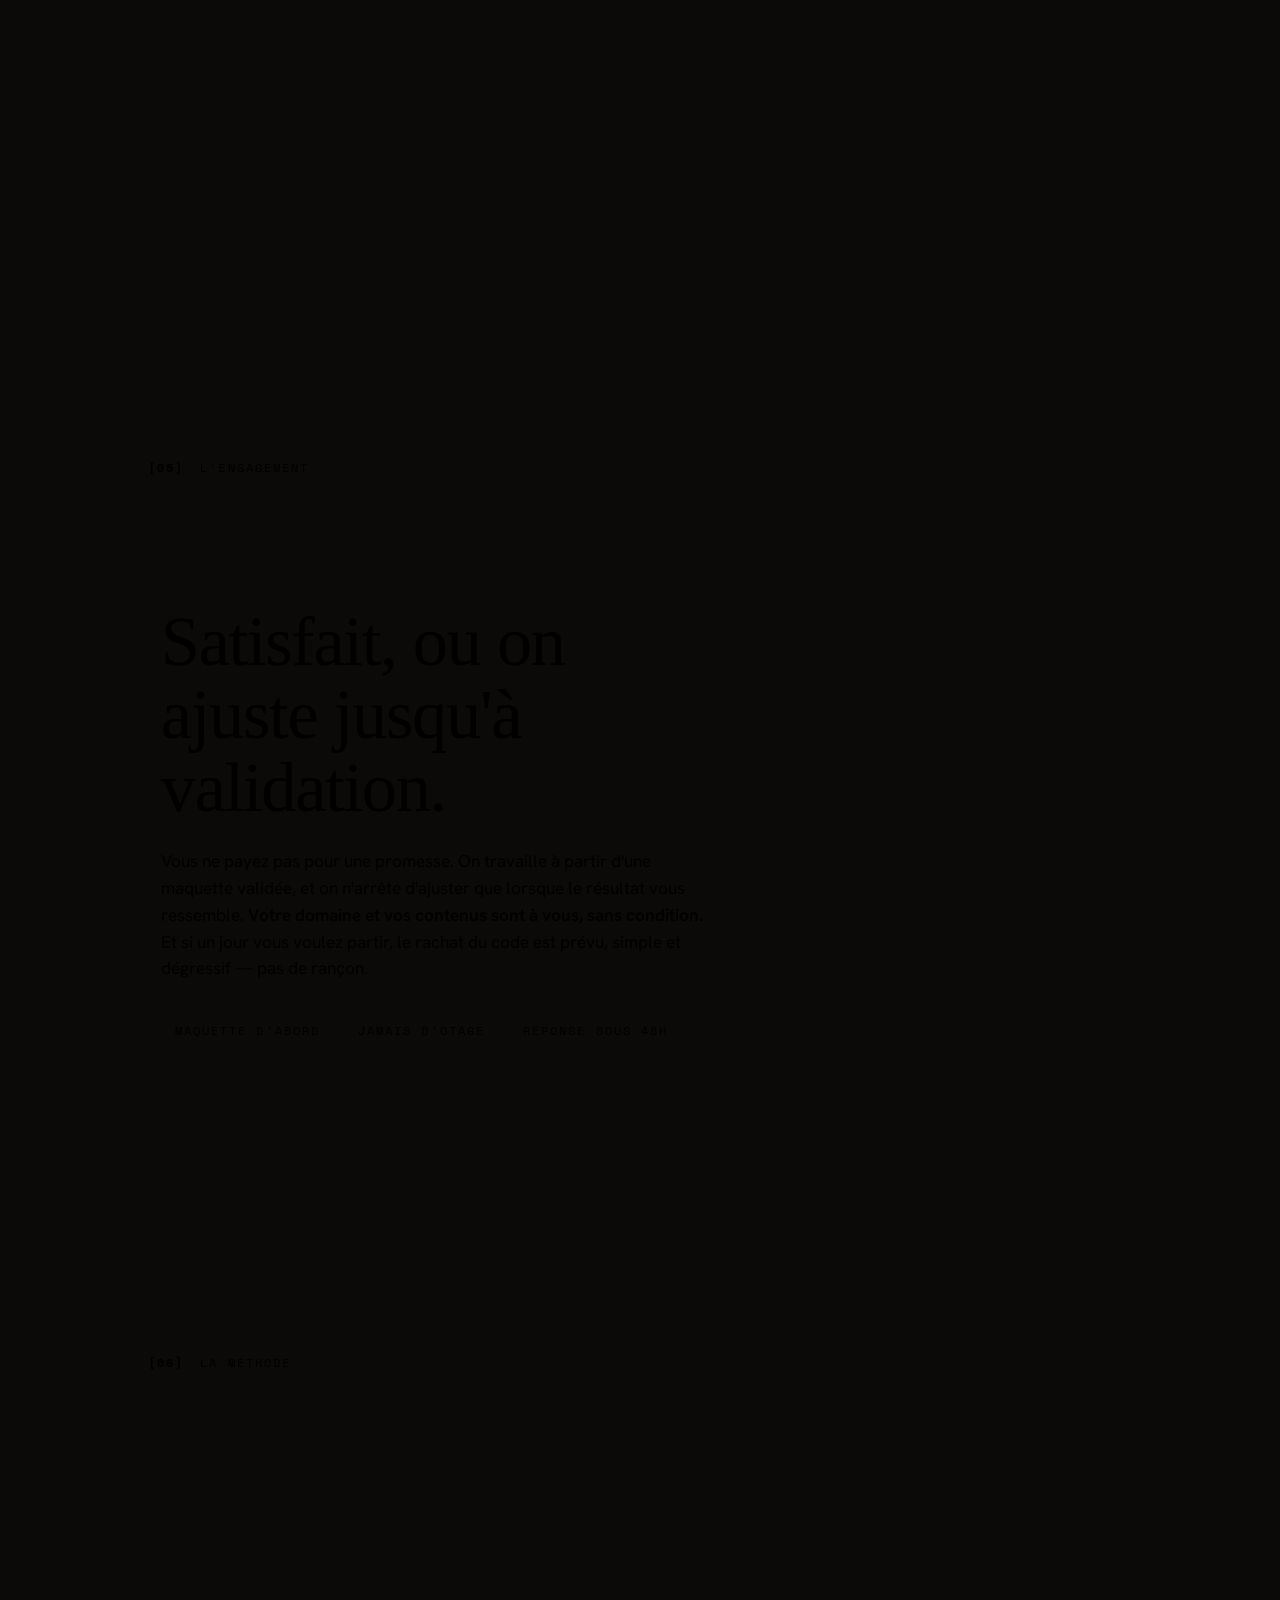
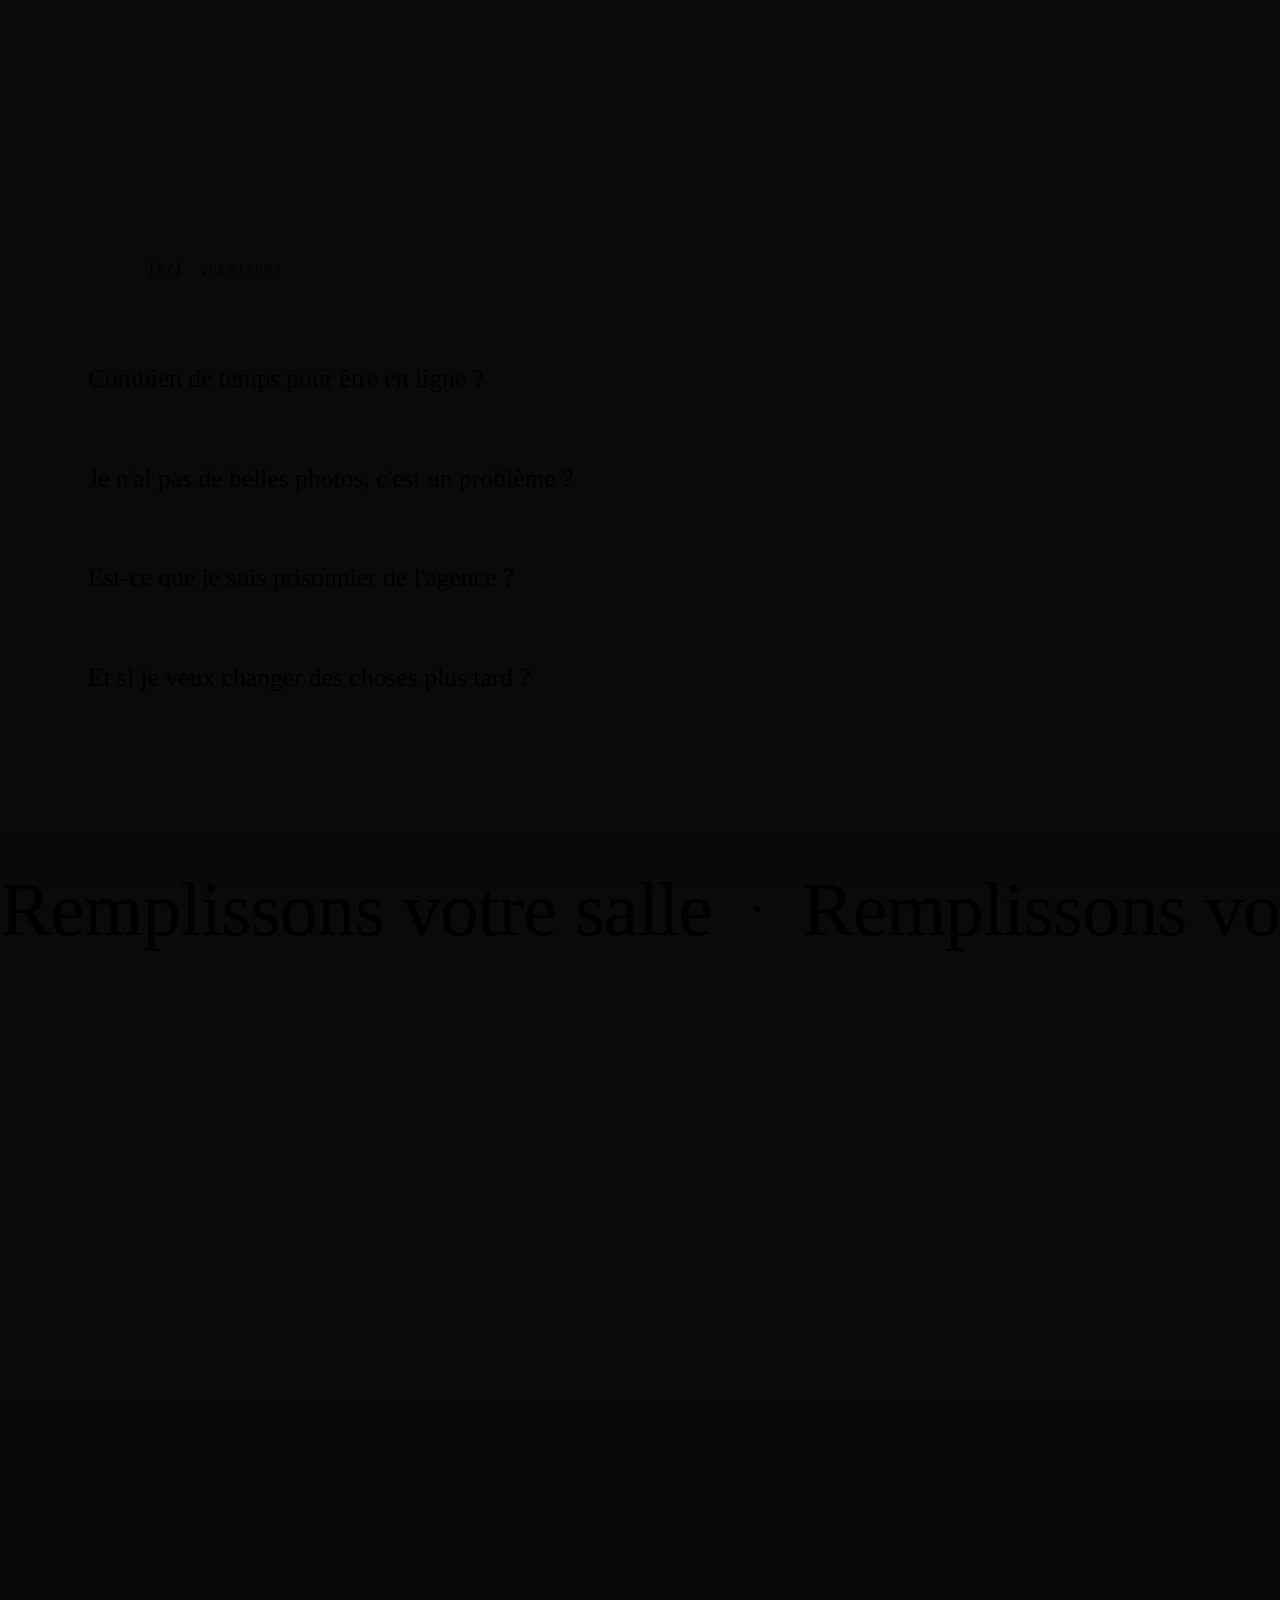
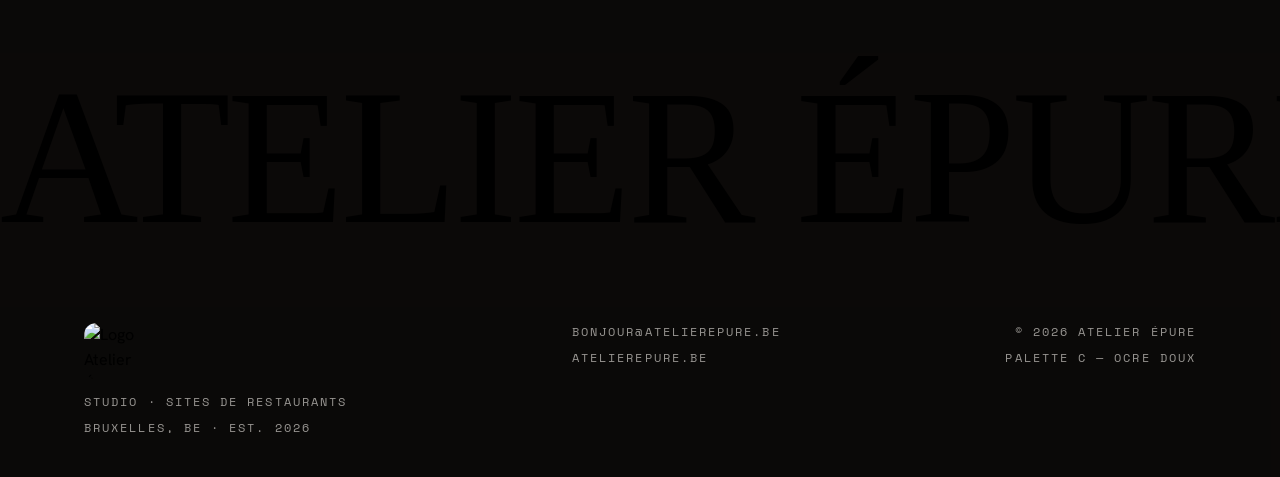
==== commit 0bff9690: "Aligne la landing sur le modèle de propriété hybride Les 4 affirmations « le code vous appartient / " ====
--- a/index.html
+++ b/index.html
@@ -130,7 +130,7 @@
     <li class="benefit reveal">
       <span class="benefit__no">06</span>
       <span class="benefit__title">L'esprit tranquille</span>
-      <span class="benefit__desc">Menu, prix, photos&nbsp;: vous modifiez tout en un instant. Hébergement, maintenance et réponse sous 48&nbsp;h inclus. Et <strong>le site vous appartient</strong>, sans loyer ni plateforme qui vous tient en otage.</span>
+      <span class="benefit__desc">Un changement de menu, de prix, une photo&nbsp;? C'est fait pour vous sous 48&nbsp;h. Hébergement et maintenance inclus. <strong>Votre domaine et vos contenus restent les vôtres</strong> — et vous pouvez racheter le code à tout moment pour partir où vous voulez. Jamais d'otage.</span>
     </li>
   </ol>
 </section>
@@ -320,11 +320,11 @@
       Satisfait, ou <span class="ac">on ajuste</span> jusqu'à validation.
     </p>
     <p class="garantie__sub">
-      Vous ne payez pas pour une promesse. On travaille à partir d'une maquette validée, et on n'arrête d'ajuster que lorsque le résultat vous ressemble. Le code du site est <strong>à vous</strong>, sans dépendance ni rançon.
+      Vous ne payez pas pour une promesse. On travaille à partir d'une maquette validée, et on n'arrête d'ajuster que lorsque le résultat vous ressemble. <strong>Votre domaine et vos contenus sont à vous, sans condition.</strong> Et si un jour vous voulez partir, le rachat du code est prévu, simple et dégressif — pas de rançon.
     </p>
     <div class="garantie__pills">
       <span class="mono">Maquette d'abord</span>
-      <span class="mono">Code possédé</span>
+      <span class="mono">Jamais d'otage</span>
       <span class="mono">Réponse sous 48h</span>
     </div>
   </div>
@@ -378,8 +378,8 @@
       <p>Un site de restaurant vit par ses images. L'offre Premium inclut une séance photo réalisée par un photographe partenaire, pour des visuels à la hauteur de votre cuisine.</p>
     </details>
     <details class="qa">
-      <summary><span class="serif">Est-ce que je possède vraiment le site ?</span><span class="qa__icon" aria-hidden="true"></span></summary>
-      <p>Oui. Le code vous appartient, sans plateforme propriétaire qui vous tient en otage. Le forfait mensuel couvre l'hébergement et la maintenance, pas une location de votre propre site.</p>
+      <summary><span class="serif">Est-ce que je suis prisonnier de l'agence ?</span><span class="qa__icon" aria-hidden="true"></span></summary>
+      <p>Non. Votre nom de domaine et tous vos contenus vous appartiennent — vous les gardez quoi qu'il arrive. Le code et le design sont sous licence d'usage tant que votre abonnement est actif&nbsp;; si vous voulez gérer le site ailleurs, vous pouvez en racheter le code à un tarif dégressif (plus l'abonnement est ancien, moins le rachat coûte). Pas de plateforme propriétaire, pas de prison.</p>
     </details>
     <details class="qa">
       <summary><span class="serif">Et si je veux changer des choses plus tard ?</span><span class="qa__icon" aria-hidden="true"></span></summary>
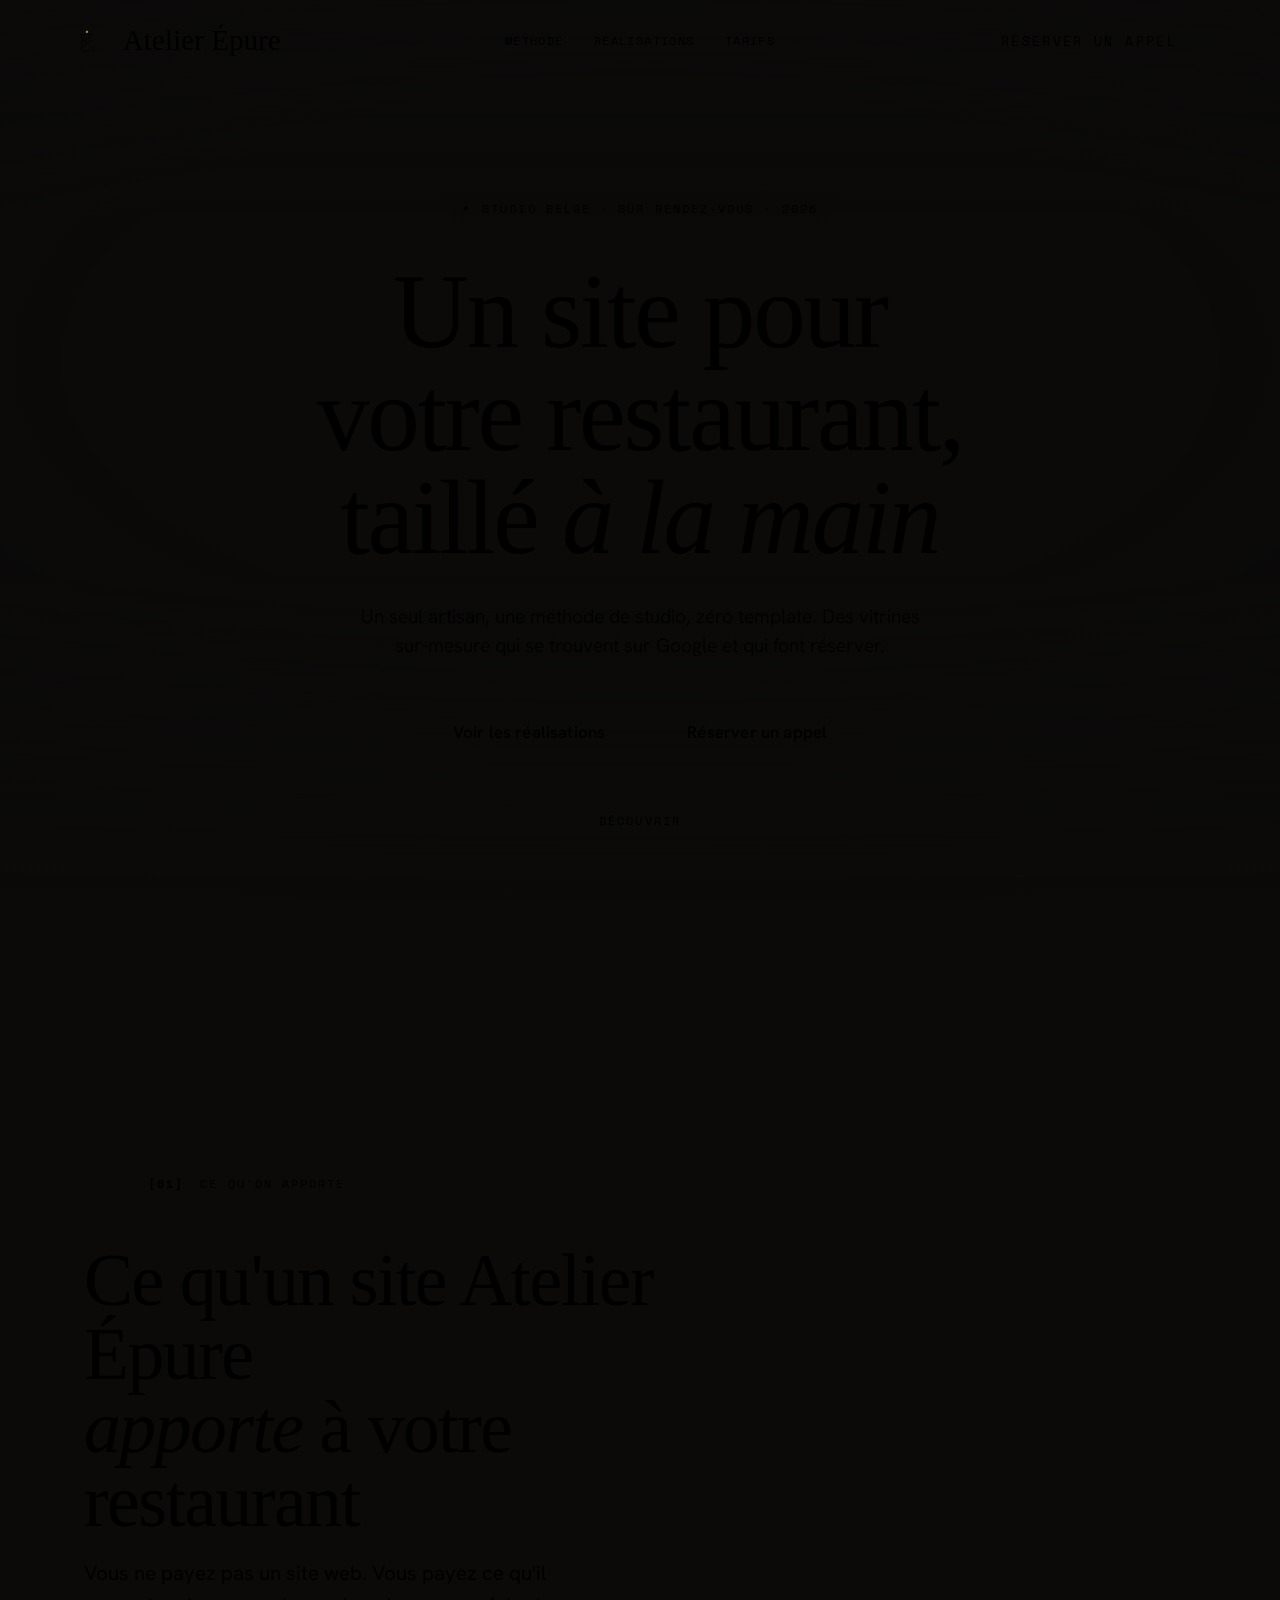
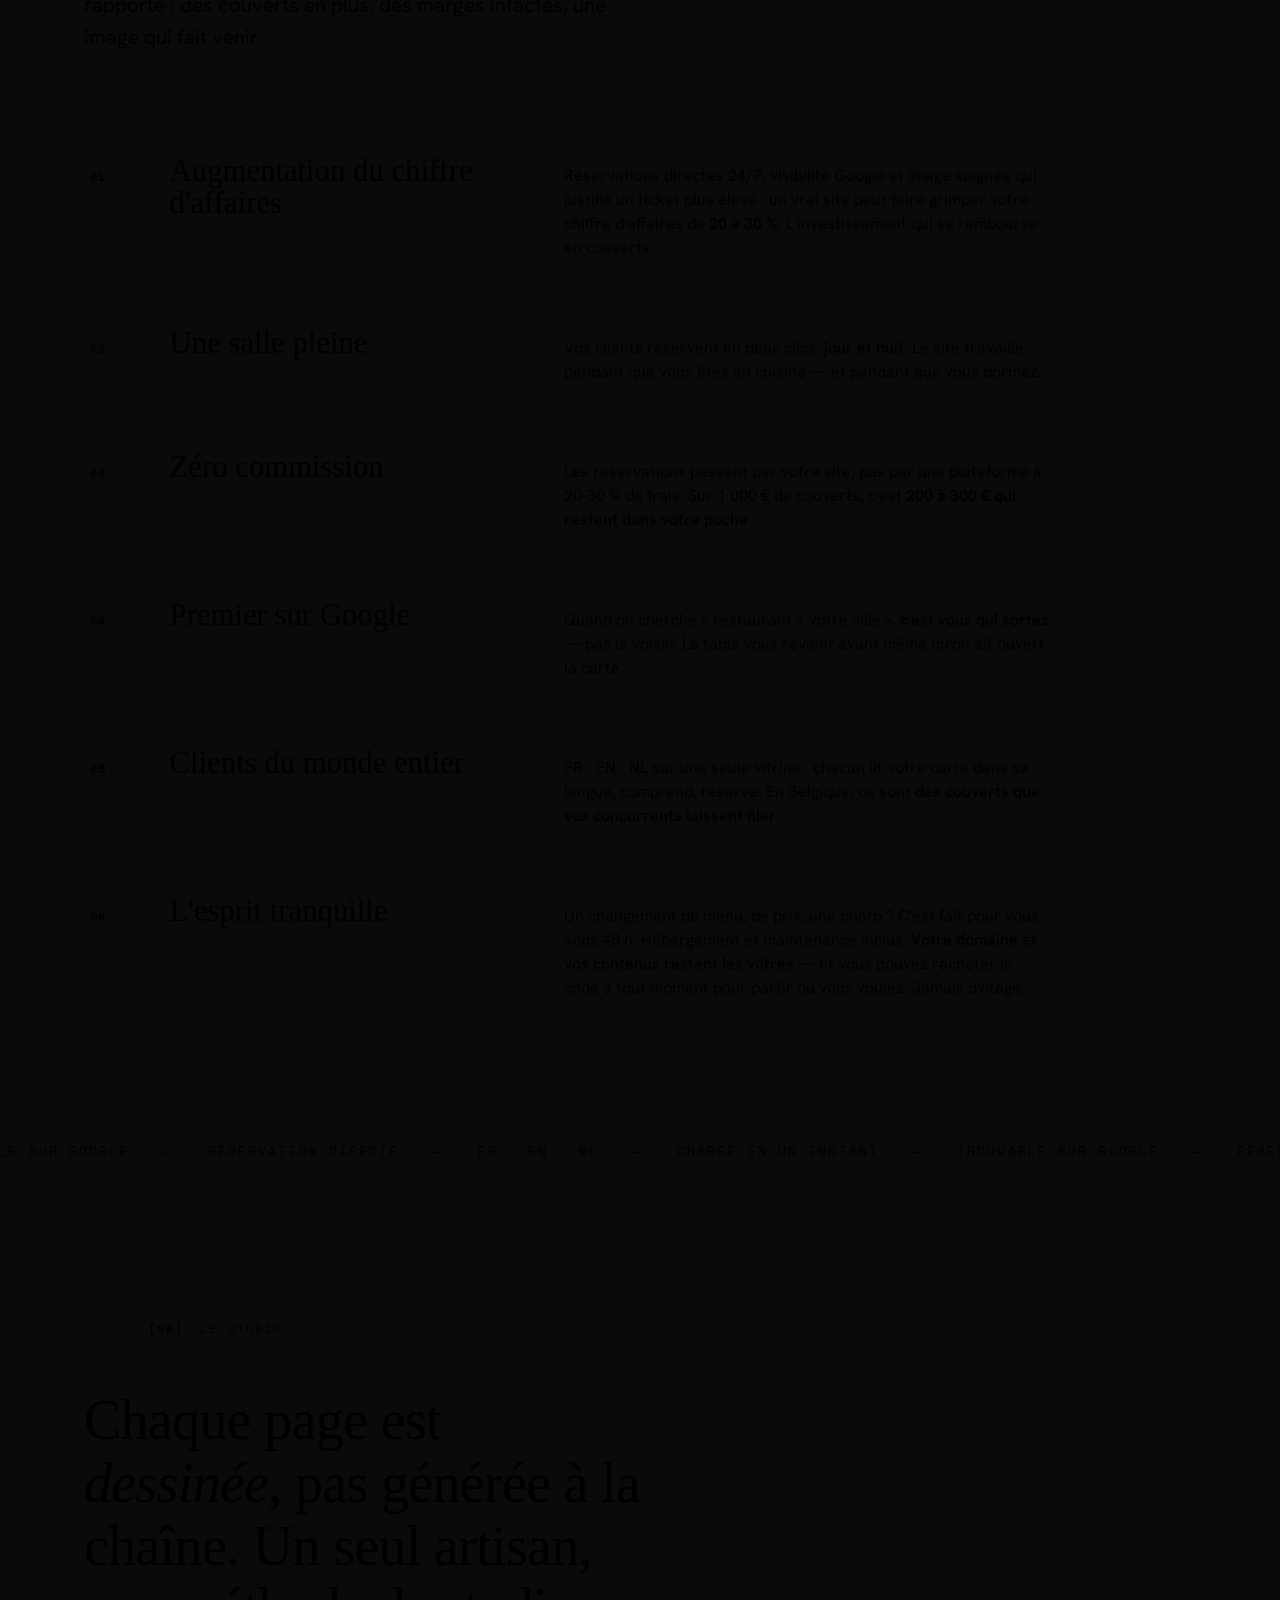
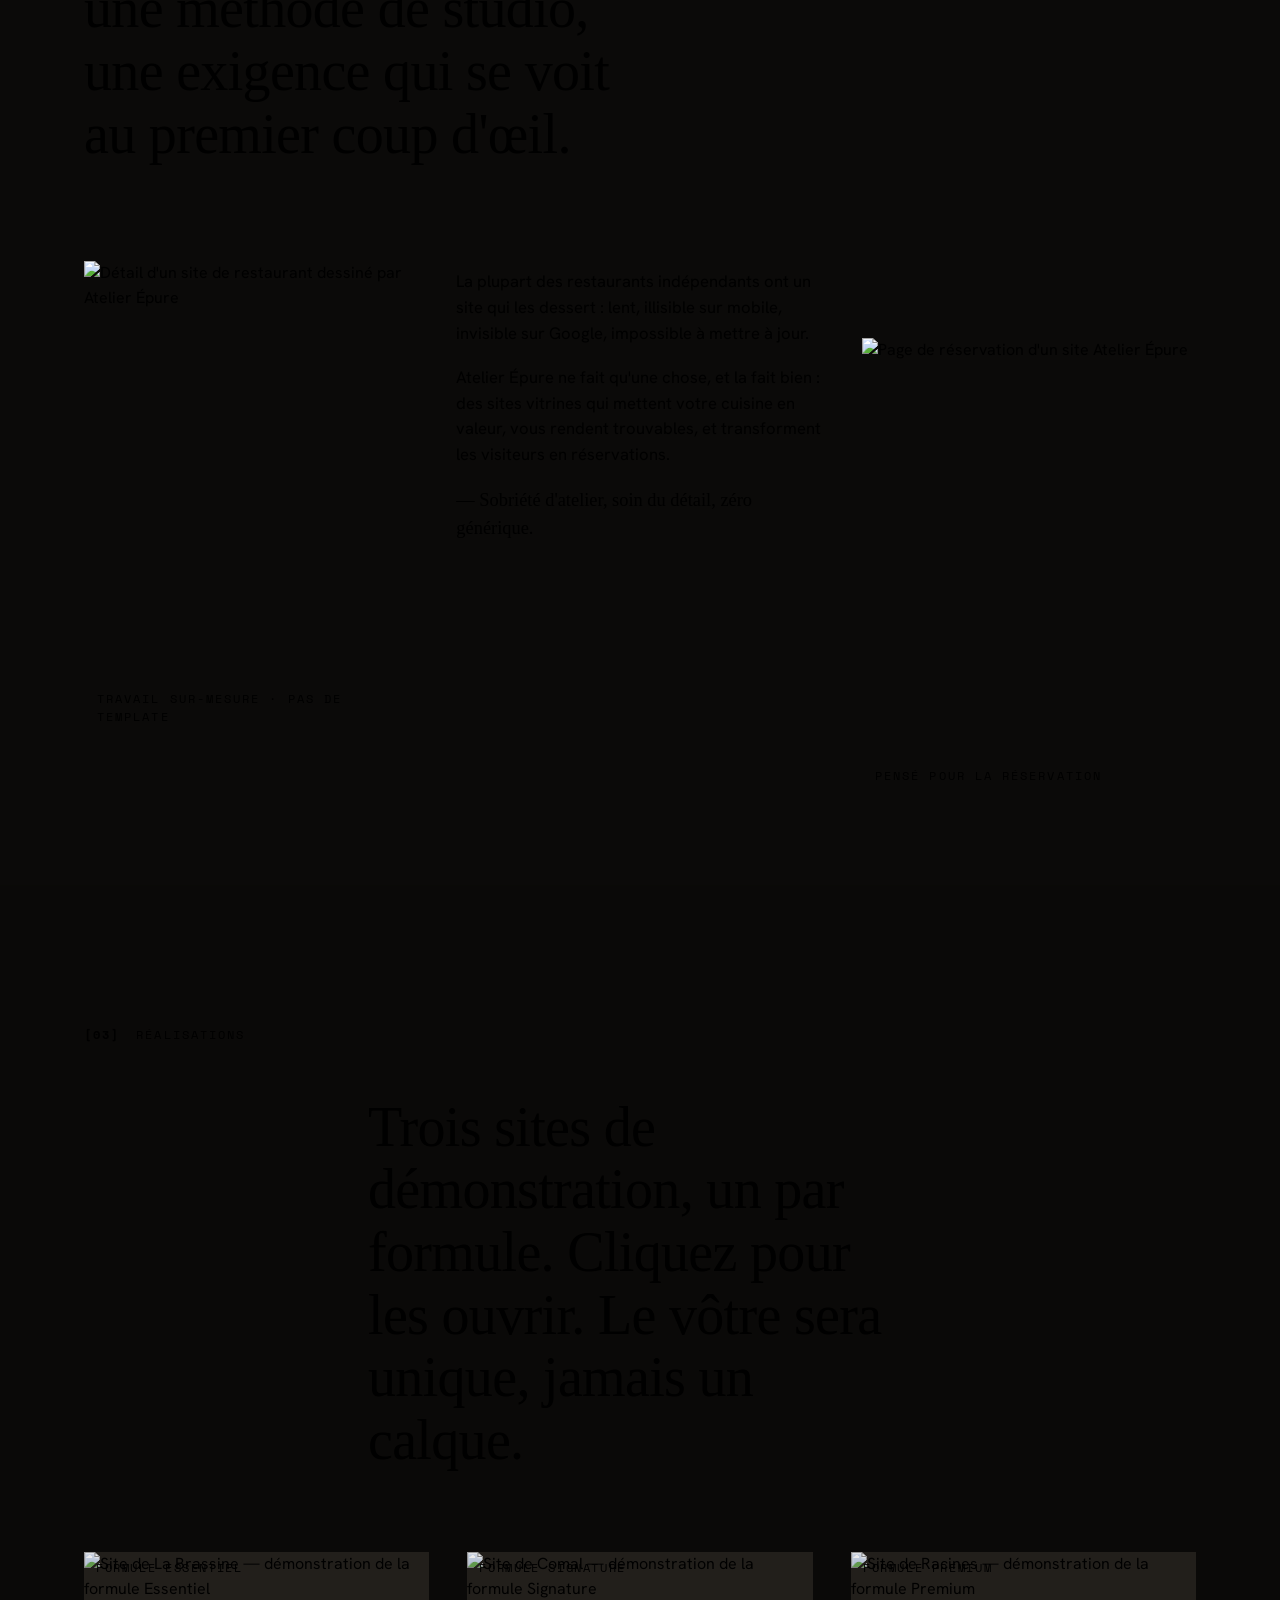
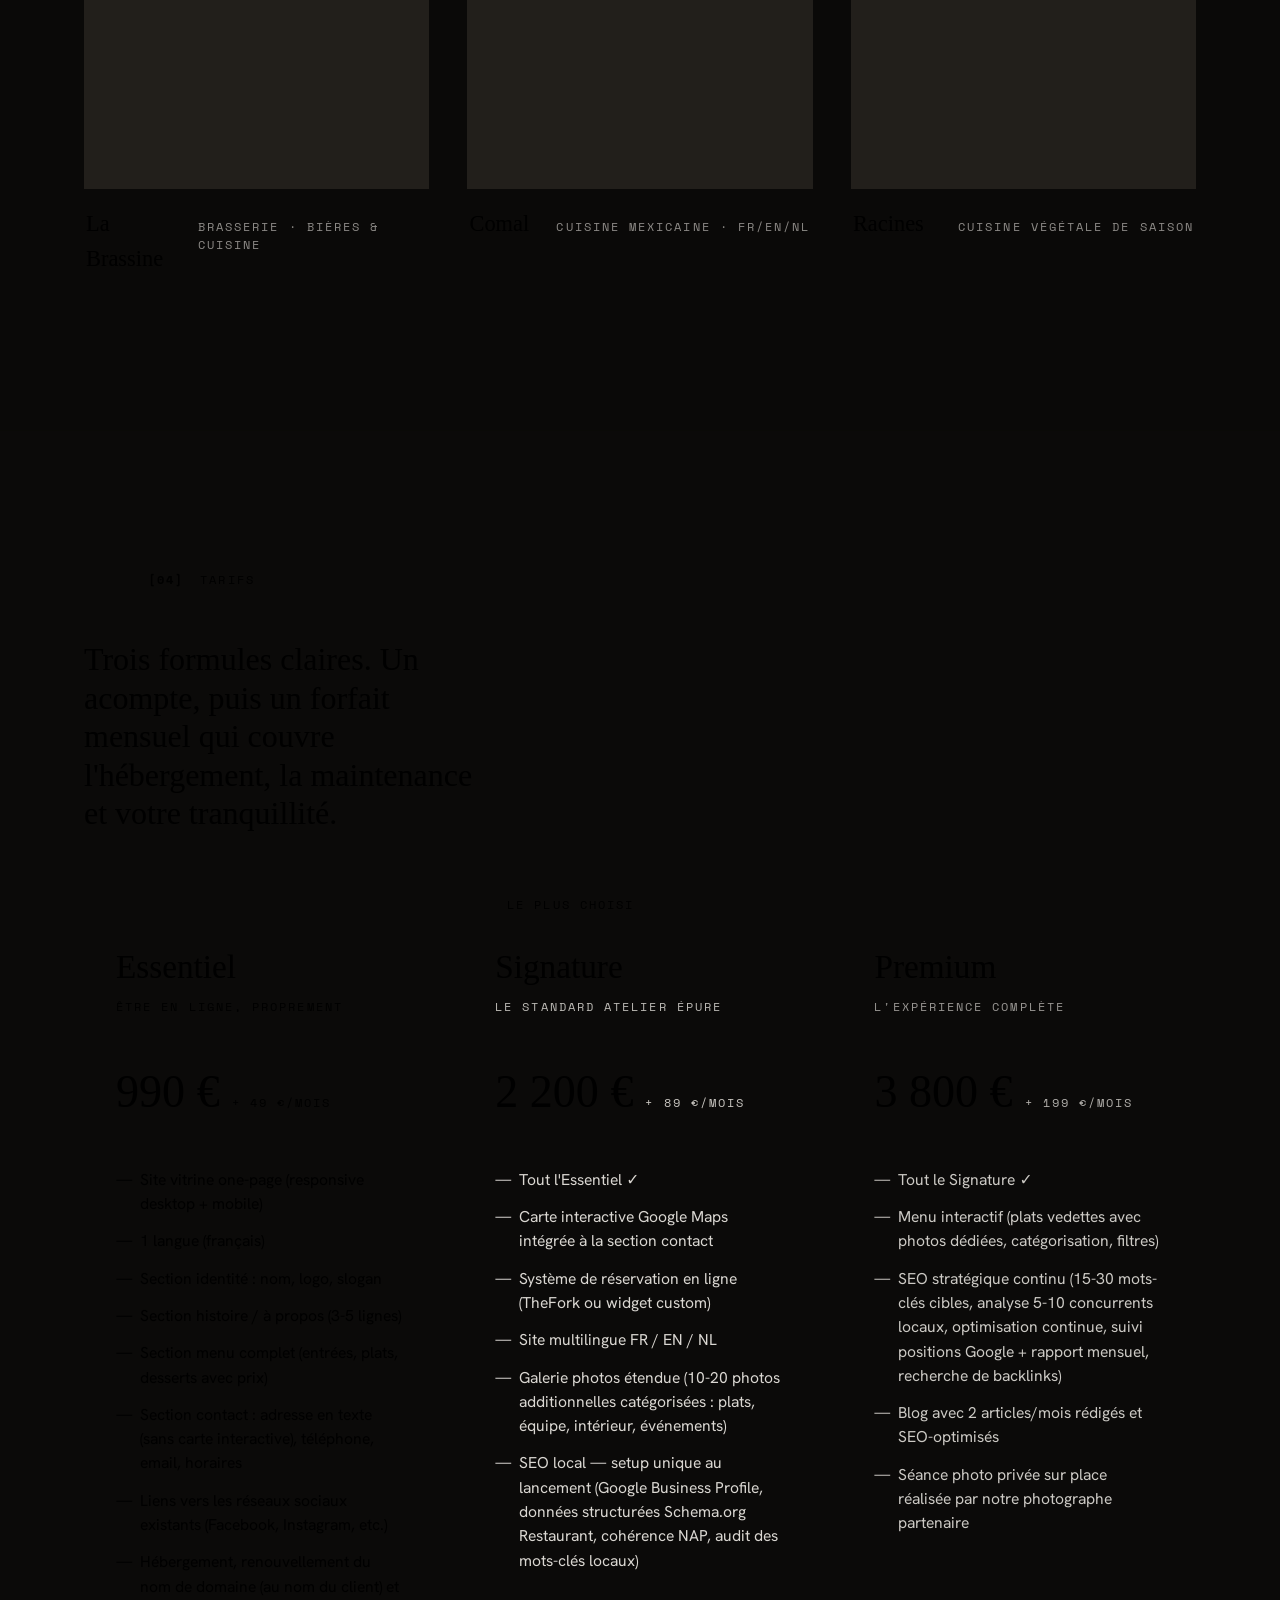
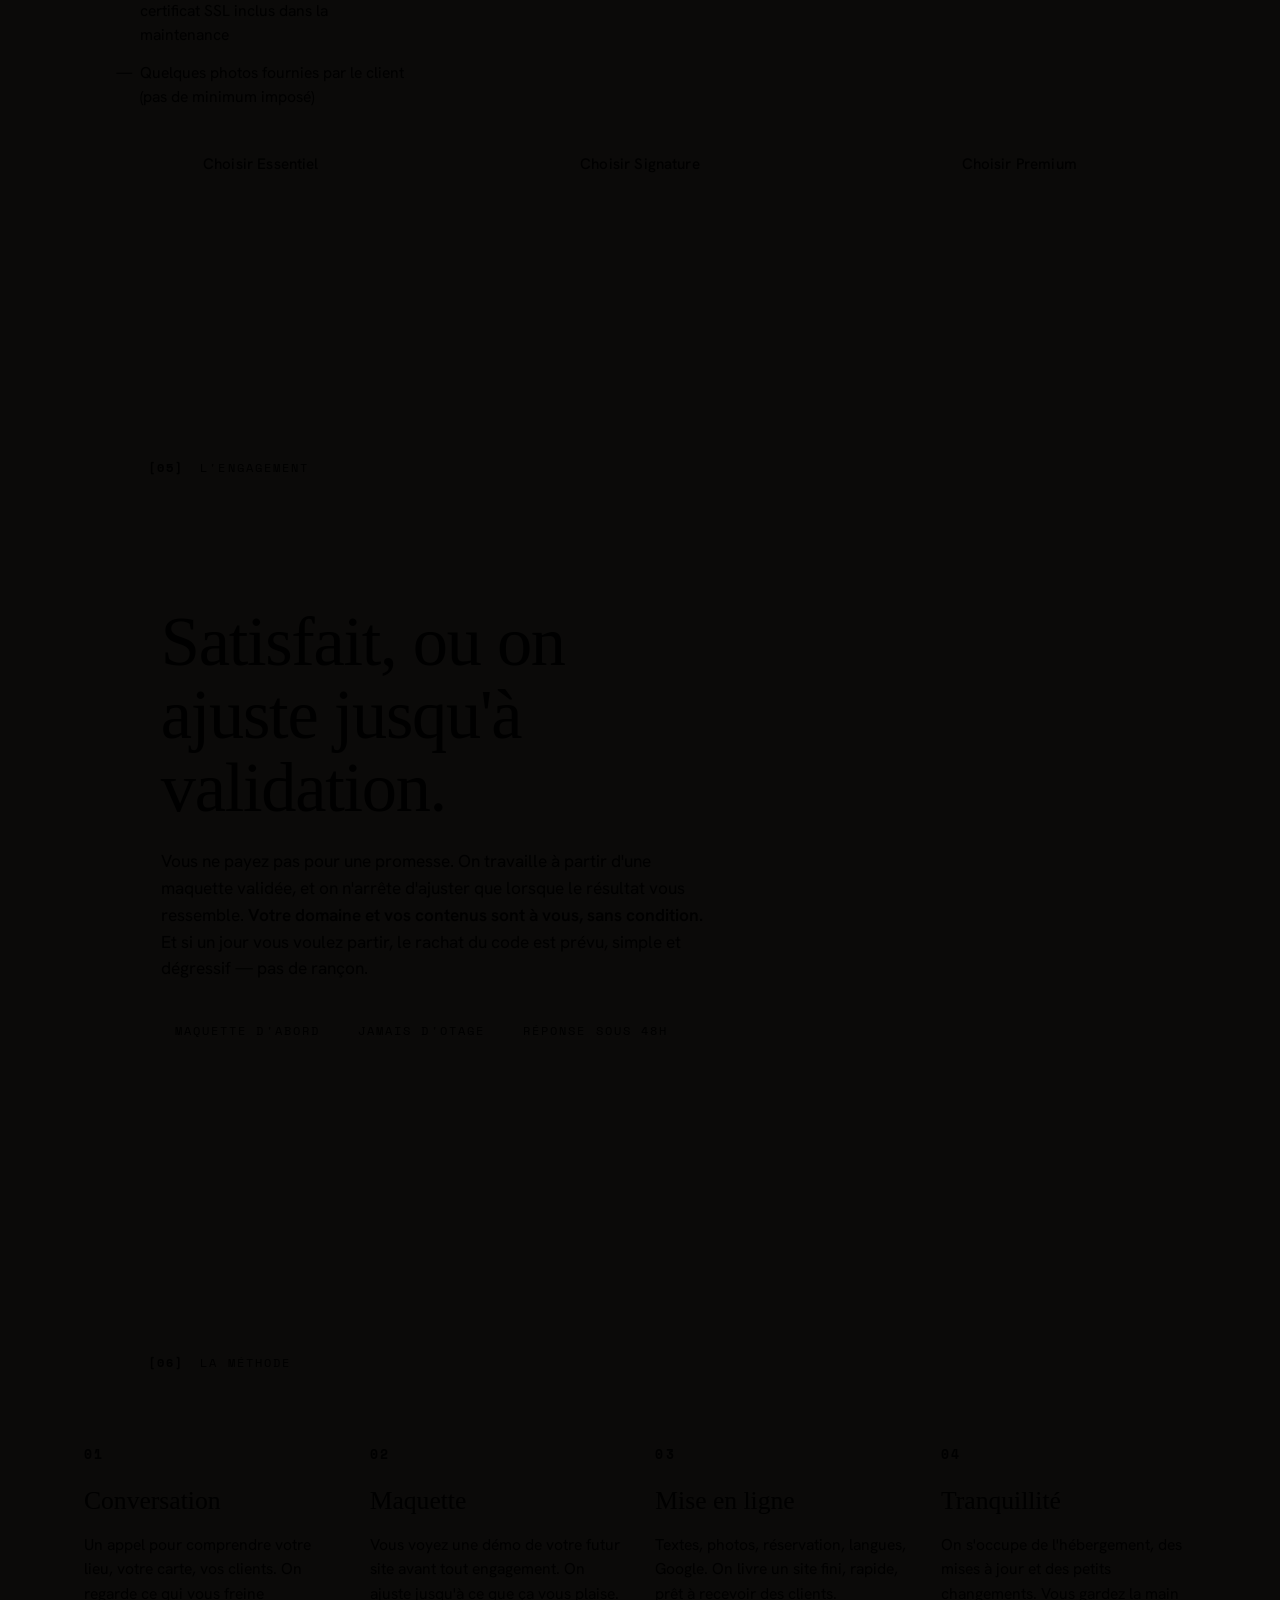
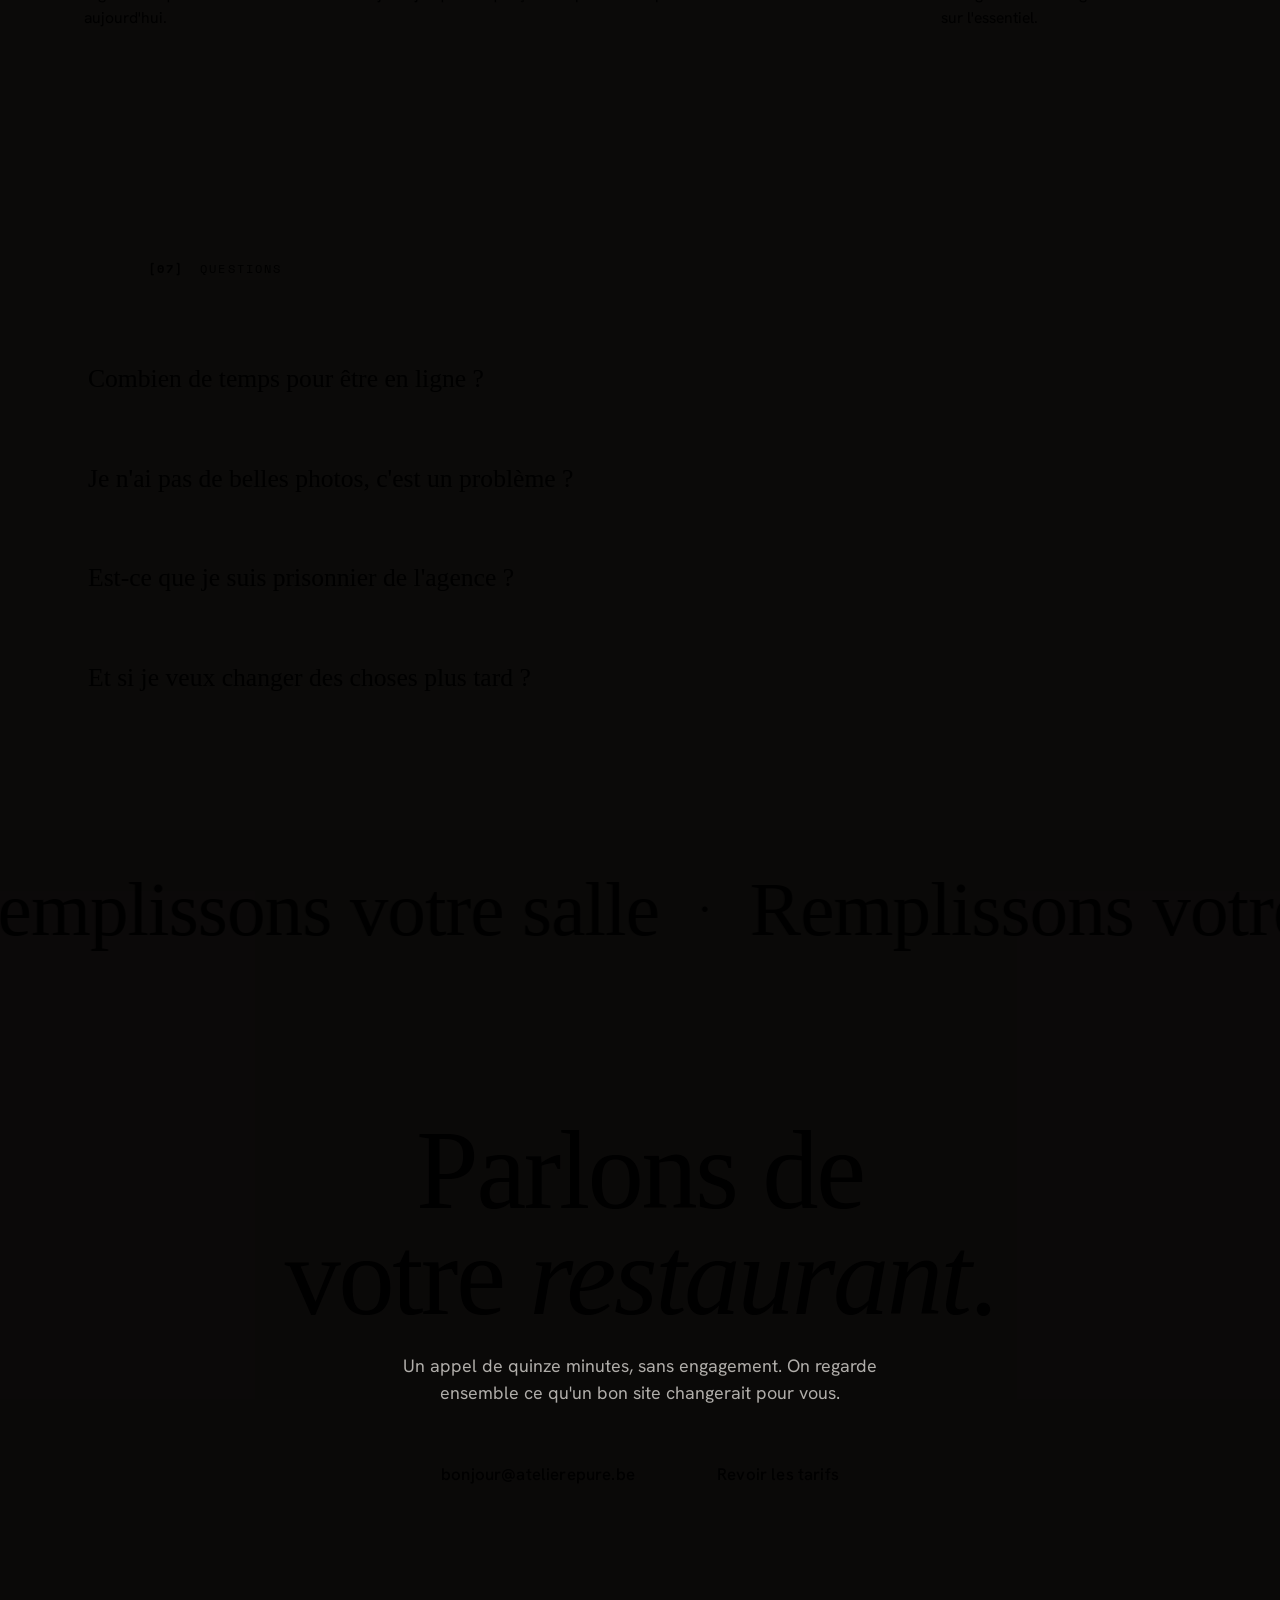
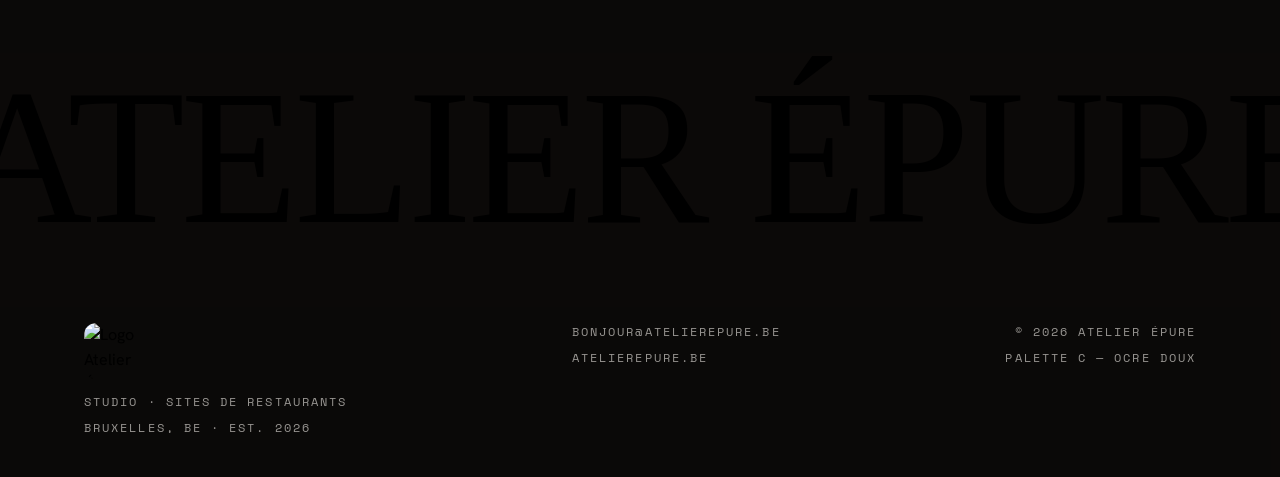
==== commit ff1aac78: "Corrige la nav responsive : vrai menu burger tablette/mobile Sous 900px, la nav bascule sur un menu " ====
--- a/index.html
+++ b/index.html
@@ -19,7 +19,7 @@
 
 <!-- Charte de marque — Palette C « Ocre doux » (tokens --ae-*) -->
 <link rel="stylesheet" href="brand.css?v=3">
-<link rel="stylesheet" href="styles.css?v=9">
+<link rel="stylesheet" href="styles.css?v=11">
 </head>
 <body>
 
@@ -56,8 +56,16 @@
     <a href="#tarifs">Tarifs</a>
   </nav>
   <a href="#contact" class="nav__cta mono">Réserver un appel <span class="dot"></span></a>
-  <button class="nav__burger" id="burger" aria-label="Ouvrir le menu"><span></span><span></span></button>
+  <button class="nav__burger" id="burger" aria-label="Ouvrir le menu" aria-expanded="false" aria-controls="navMenu"><span></span><span></span></button>
 </header>
+<div class="nav__menu" id="navMenu" aria-hidden="true">
+  <nav class="nav__menu-links" aria-label="Navigation mobile">
+    <a href="#methode">Méthode</a>
+    <a href="#realisations">Réalisations</a>
+    <a href="#tarifs">Tarifs</a>
+    <a href="#contact" class="nav__menu-cta mono">Réserver un appel <span class="dot"></span></a>
+  </nav>
+</div>
 
 <!-- =================== HERO D'INTRO (fond WebGL — nébuleuse) =================== -->
 <section class="intro" id="accueil" aria-label="Atelier Épure — introduction">
@@ -439,6 +447,6 @@
 </footer>
 
 <script src="intro.js"></script>
-<script src="script.js"></script>
+<script src="script.js?v=2"></script>
 </body>
 </html>
--- a/styles.css
+++ b/styles.css
@@ -97,7 +97,32 @@
 .nav__cta:hover{background:var(--encre);color:var(--papier)}
 .nav__cta:hover .dot{transform:scale(1.5)}
 .nav__burger{display:none;flex-direction:column;gap:5px;background:none;border:0;cursor:pointer;padding:6px}
-.nav__burger span{width:24px;height:2px;background:var(--encre);transition:.3s}
+.nav__burger span{width:24px;height:2px;background:var(--encre);transition:transform .3s var(--ease),opacity .3s var(--ease)}
+.nav__burger.is-open span:first-child{transform:translateY(3.5px) rotate(45deg)}
+.nav__burger.is-open span:last-child{transform:translateY(-3.5px) rotate(-45deg)}
+
+/* Panneau de menu mobile (plein écran, ouvert par le burger) */
+.nav__menu{
+  position:fixed;inset:0;z-index:90;
+  background:var(--papier);
+  display:flex;align-items:center;justify-content:center;
+  opacity:0;visibility:hidden;transform:translateY(-8px);
+  transition:opacity .35s var(--ease),transform .35s var(--ease),visibility .35s;
+  padding:var(--pad);
+}
+.nav__menu.is-open{opacity:1;visibility:visible;transform:none}
+.nav__menu-links{display:flex;flex-direction:column;align-items:center;gap:26px}
+.nav__menu-links a{
+  font-family:"Space Mono",monospace;font-size:1rem;letter-spacing:.12em;
+  text-transform:uppercase;color:var(--encre);
+}
+.nav__menu-cta{
+  display:inline-flex;align-items:center;gap:11px;margin-top:6px;
+  border:1px solid var(--encre);padding:14px 26px;border-radius:var(--r);
+}
+.nav__menu-cta .dot{width:6px;height:6px;border-radius:50%;background:var(--accent)}
+body.nav-open{overflow:hidden}
+@media(min-width:901px){.nav__menu{display:none}}
 
 /* =================== NAV — variante claire sur l'intro sombre =================== */
 .nav.is-ontop-dark .wordmark,
@@ -106,6 +131,11 @@
 .nav.is-ontop-dark .nav__cta{color:var(--papier);border-color:rgb(var(--ae-papier-rgb) / .45)}
 .nav.is-ontop-dark .nav__cta:hover{background:var(--papier);color:var(--encre)}
 .nav.is-ontop-dark .nav__burger span{background:var(--papier)}
+
+/* Menu ouvert : forcer l'encre foncée sur le logo + le burger (sinon crème sur crème) */
+body.nav-open .nav.is-ontop-dark .wordmark,
+body.nav-open .nav.is-ontop-dark .nav__mark{color:var(--encre)}
+body.nav-open .nav.is-ontop-dark .nav__burger span{background:var(--encre)}
 
 /* =================== HERO D'INTRO (fond WebGL) =================== */
 .intro{
@@ -542,10 +572,12 @@
   .steps{grid-template-columns:repeat(2,1fr)}
   .works__grid{grid-template-columns:1fr;gap:28px;max-width:560px}
 }
-@media(max-width:720px){
+@media(max-width:900px){
   .nav__links{display:none}
   .nav__cta{display:none}
   .nav__burger{display:flex}
+}
+@media(max-width:720px){
   .svc{grid-template-columns:44px 1fr;gap:8px 16px}
   .svc__desc{grid-column:2/-1}
   .svc__arrow{display:none}
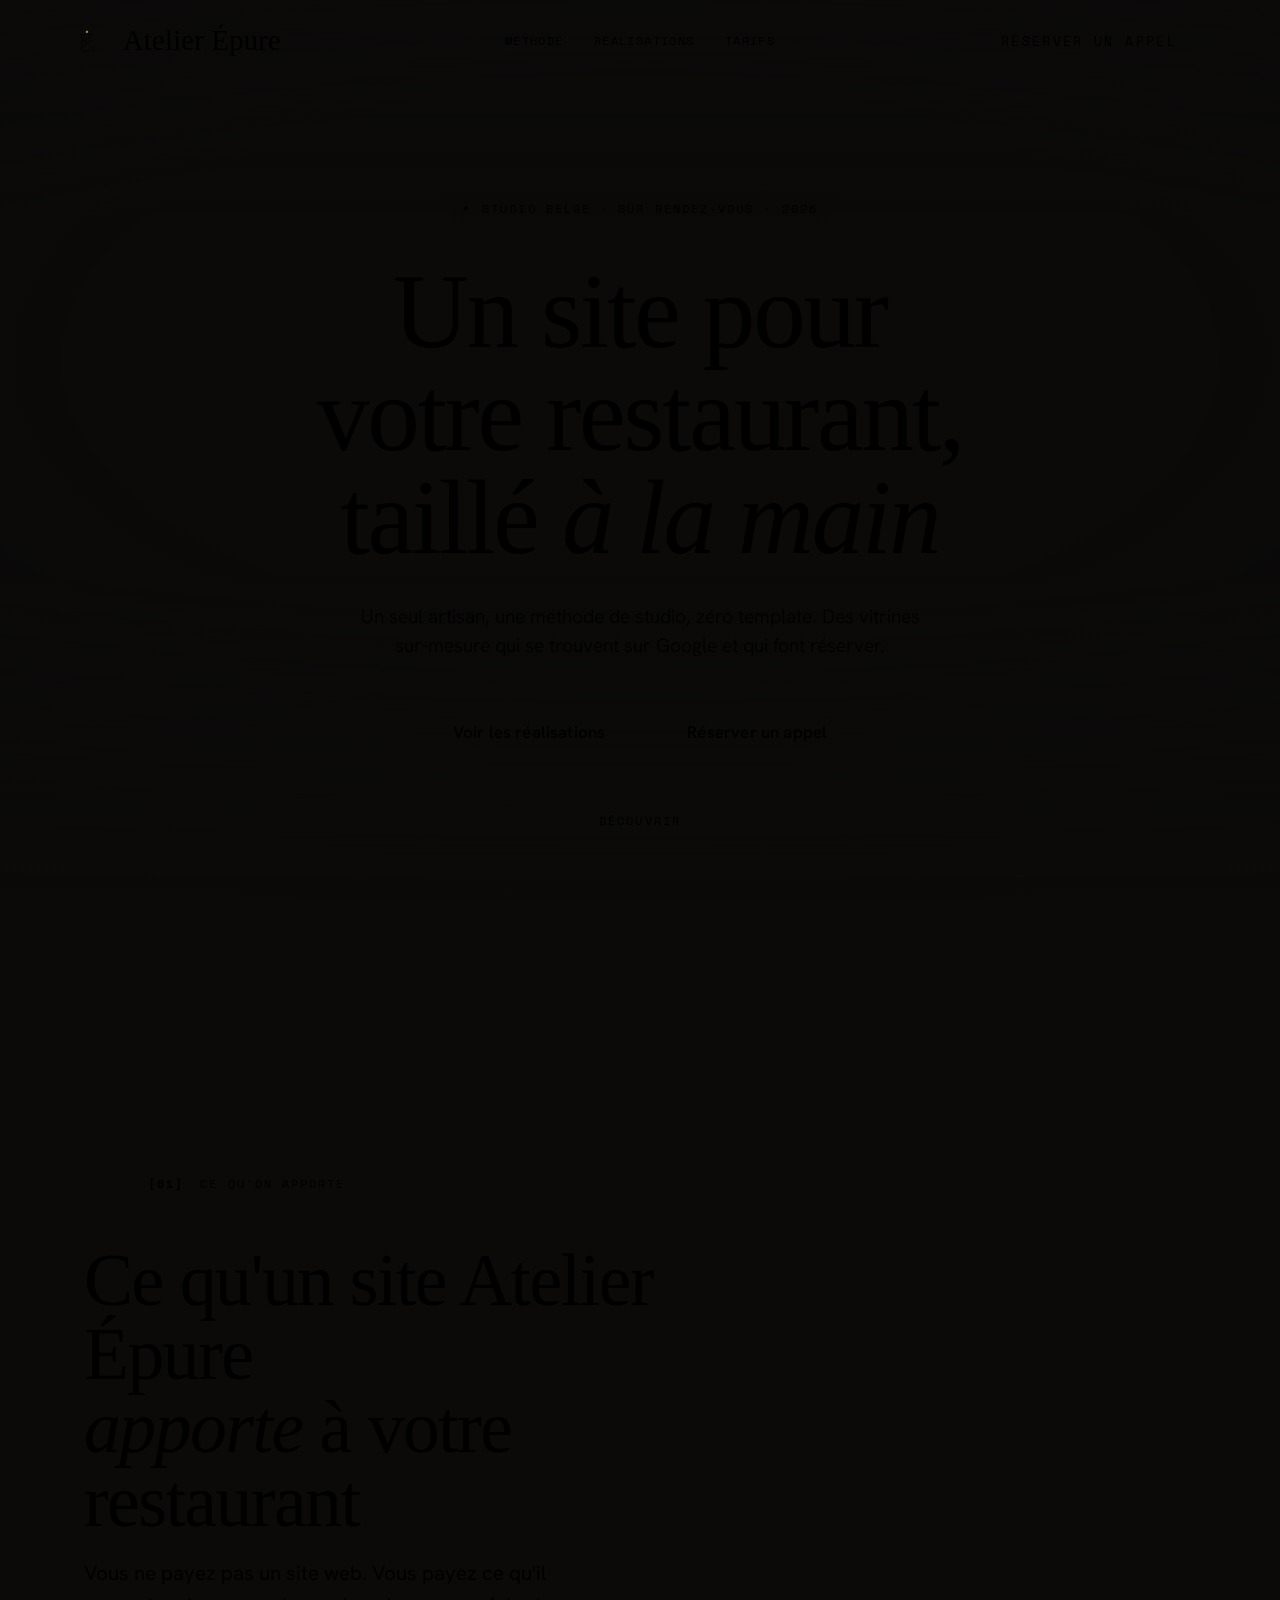
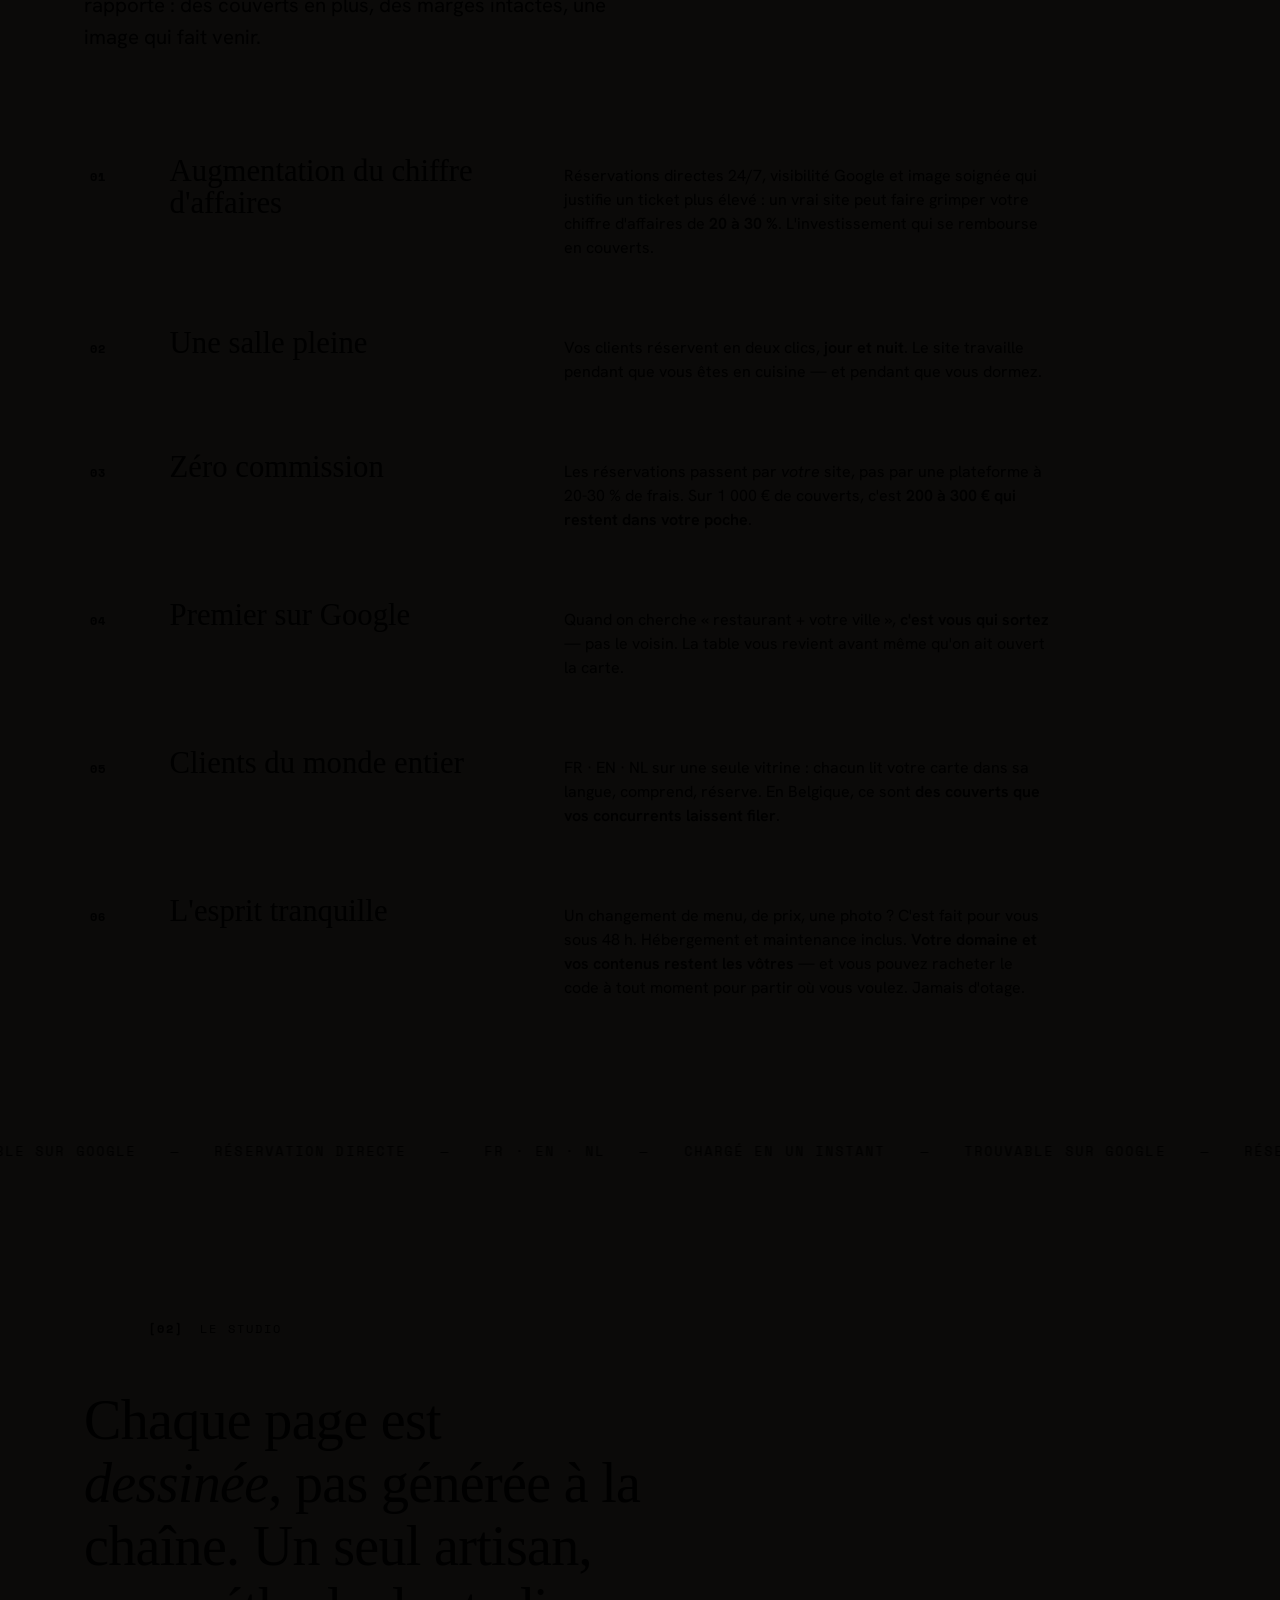
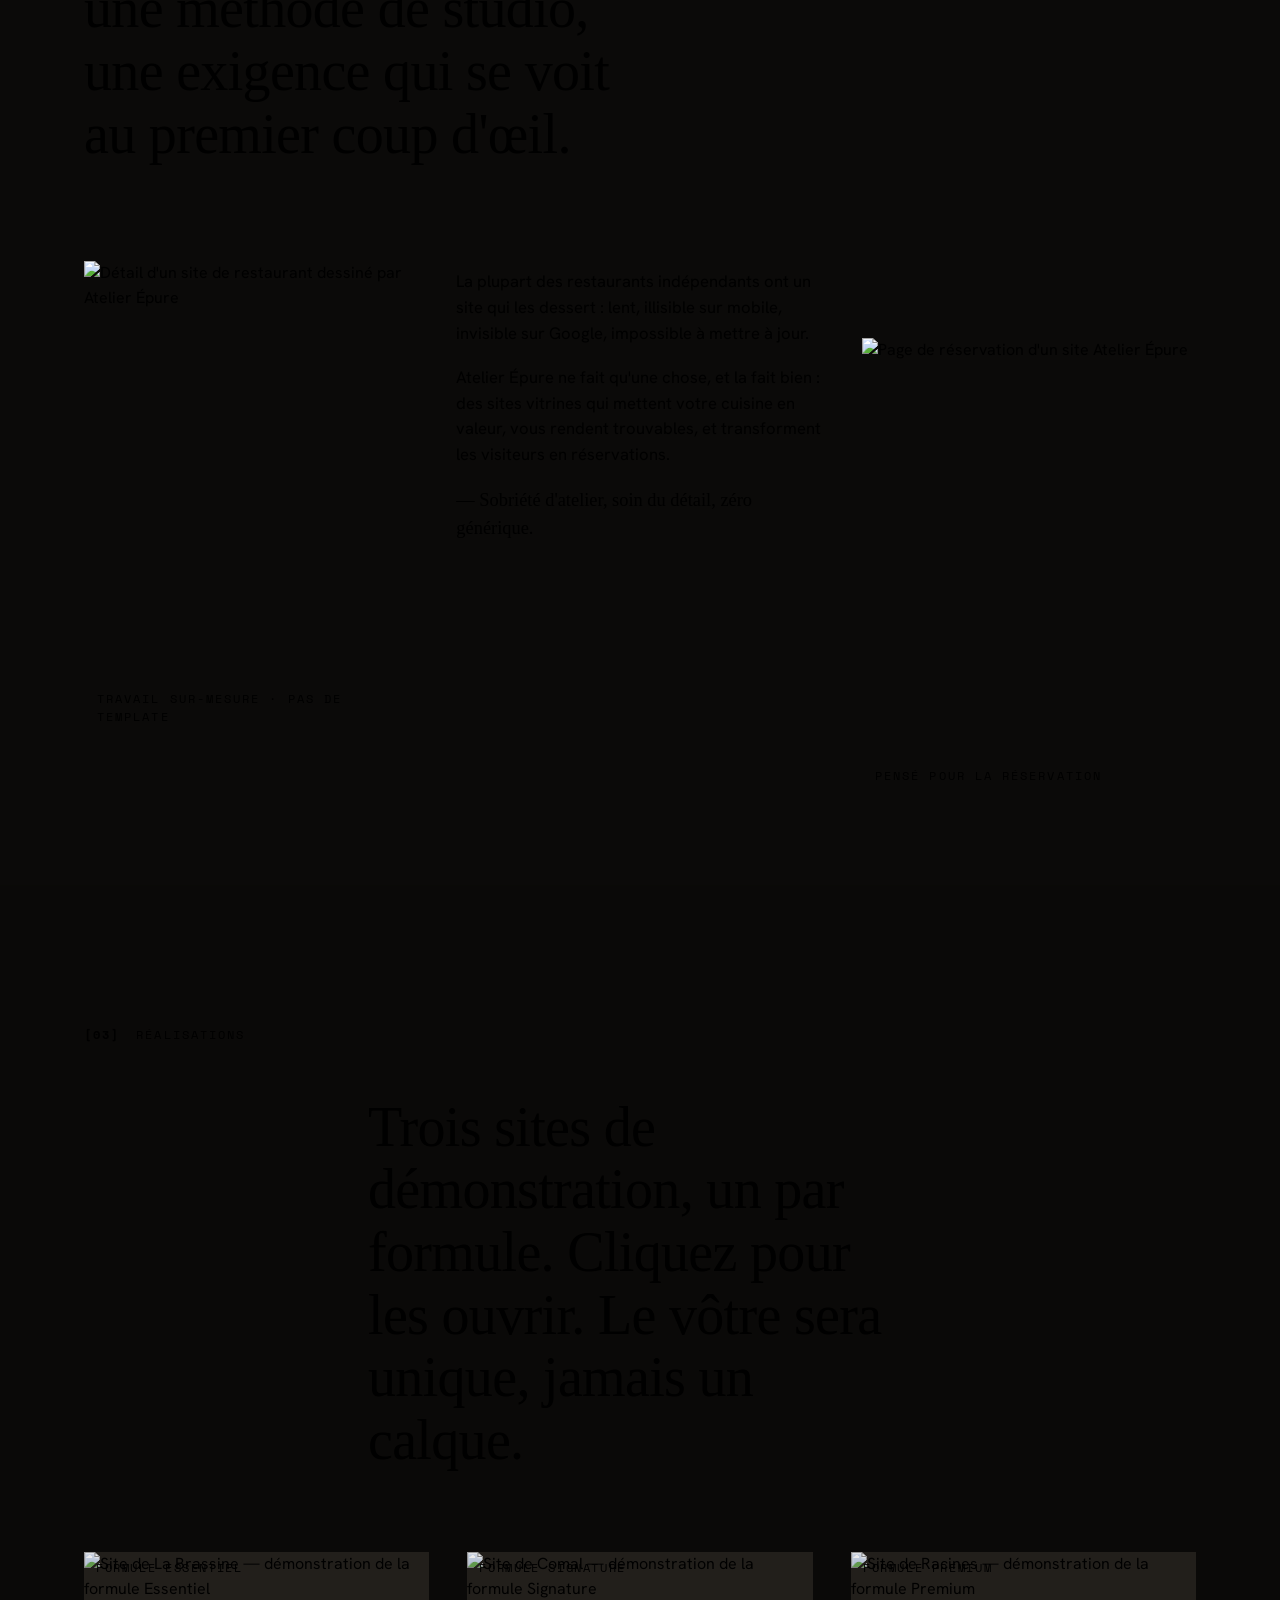
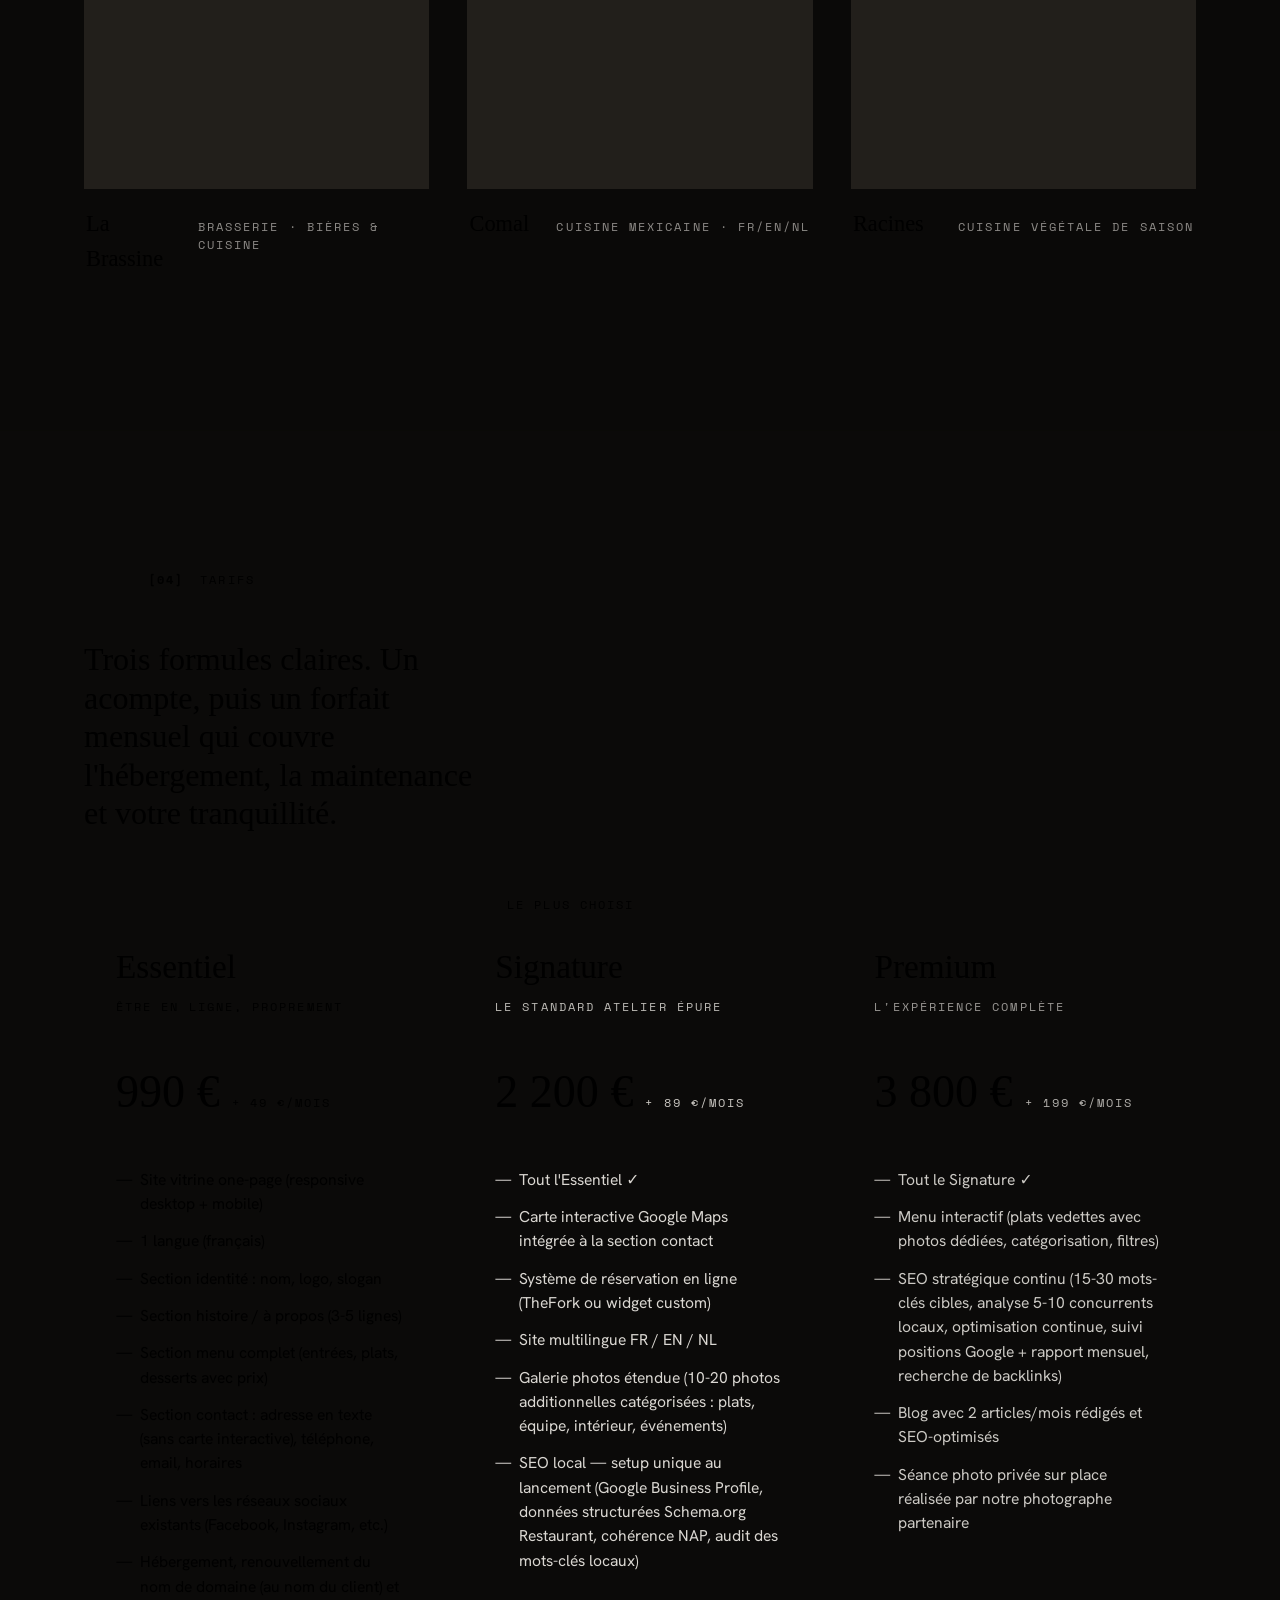
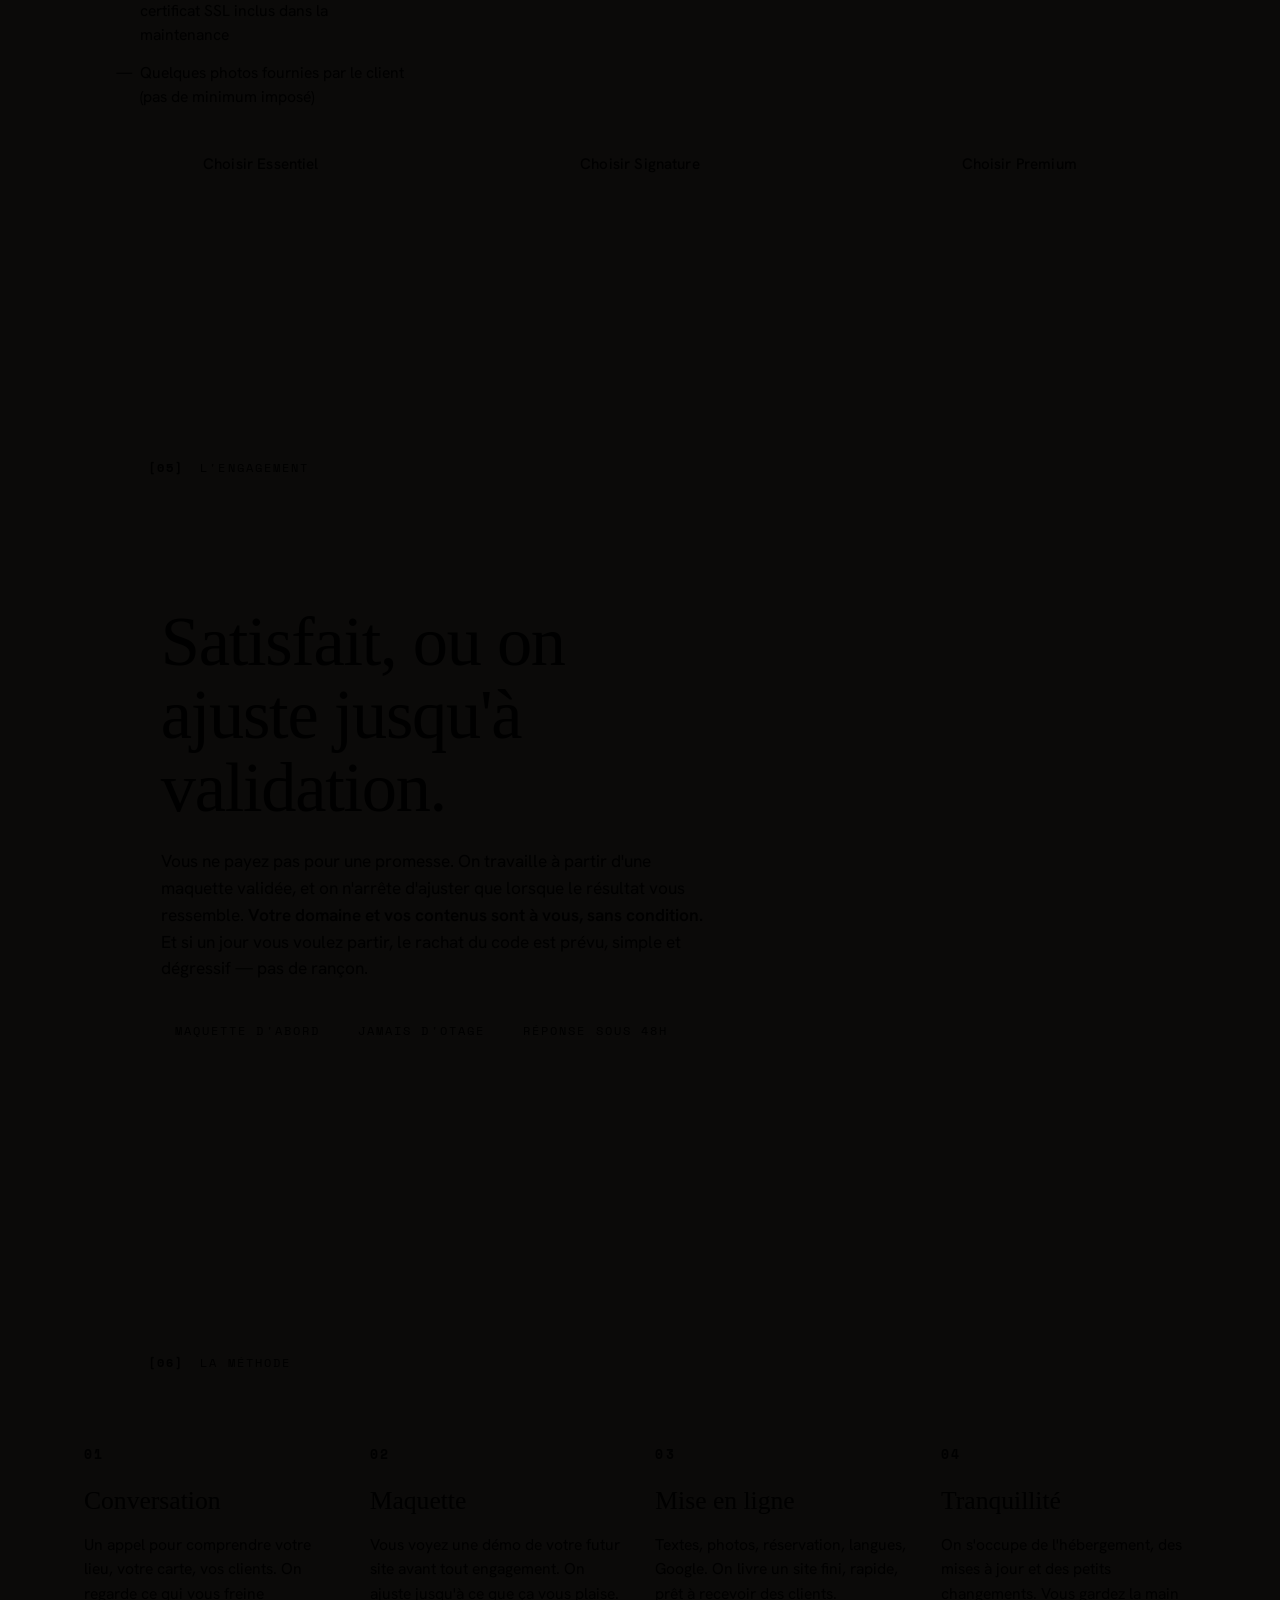
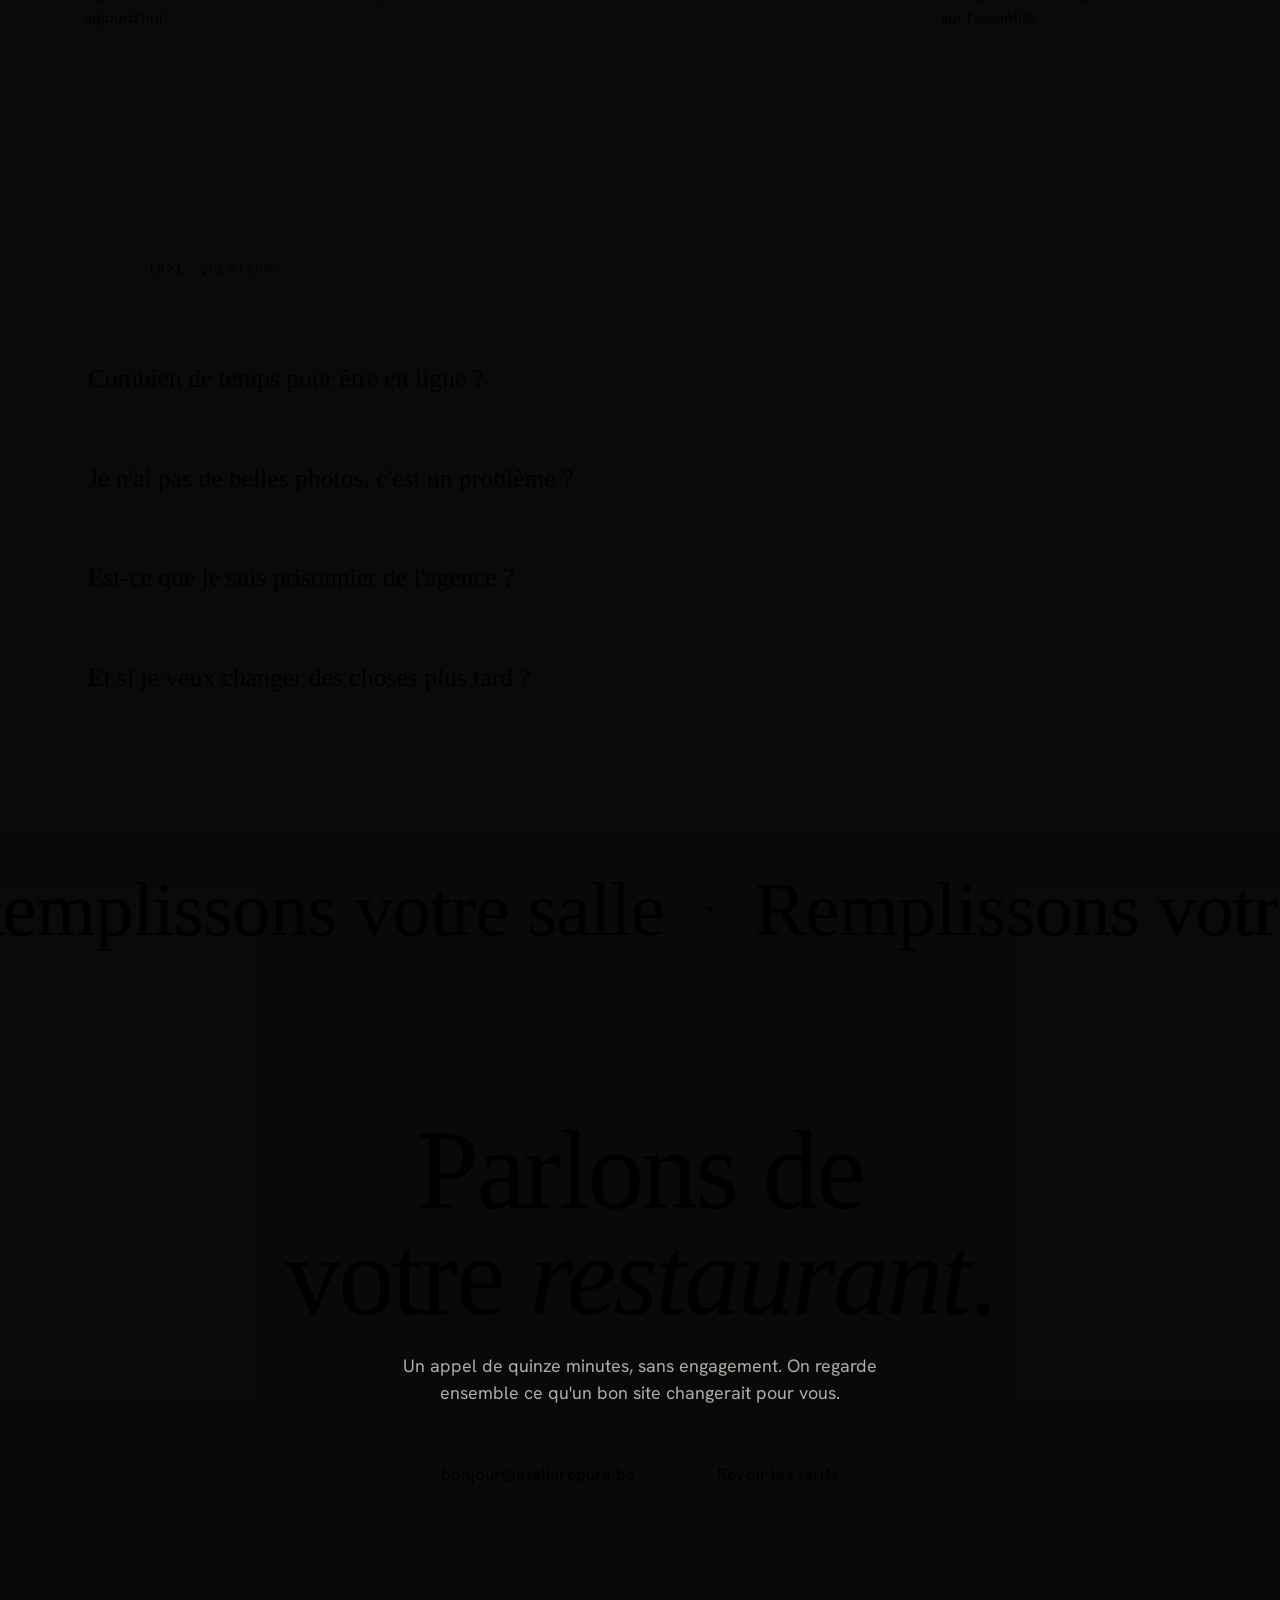
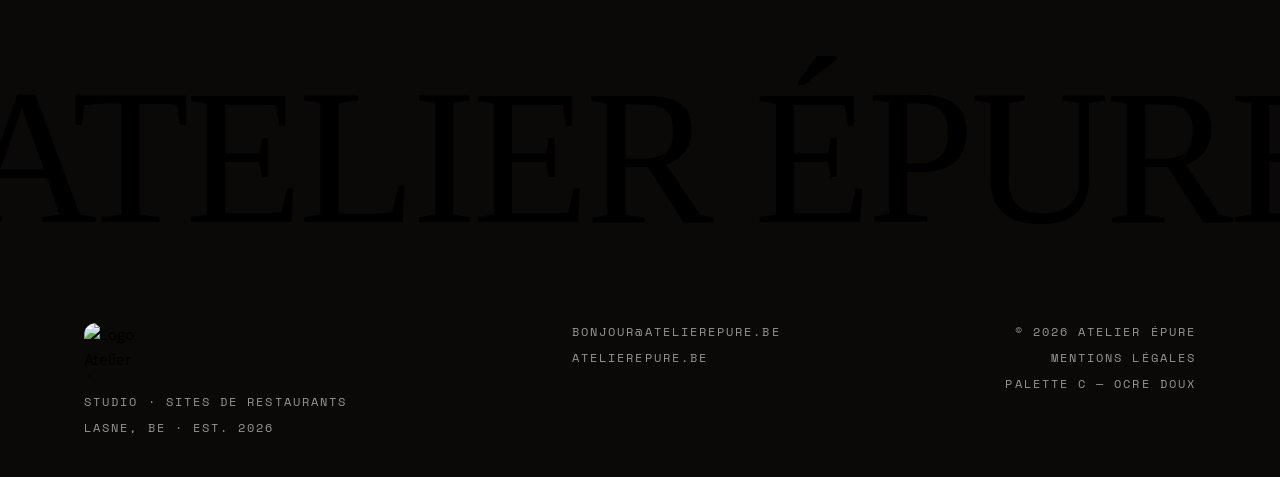
==== commit 91c4a490: "Ajout mentions légales & politique de confidentialité (RGPD) Nouvelle page mentions-legales.html + l" ====
--- a/index.html
+++ b/index.html
@@ -433,7 +433,7 @@
     <div class="footer__col footer__col--brand">
       <img src="assets/logo.svg" alt="Logo Atelier Épure" class="footer__mark" width="56" height="56">
       <span class="mono">Studio · Sites de restaurants</span>
-      <span class="mono">Bruxelles, BE · Est. 2026</span>
+      <span class="mono">Lasne, BE · Est. 2026</span>
     </div>
     <div class="footer__col">
       <a href="mailto:bonjour@atelierepure.be" class="mono">bonjour@atelierepure.be</a>
@@ -441,6 +441,7 @@
     </div>
     <div class="footer__col footer__col--end">
       <span class="mono">© 2026 Atelier Épure</span>
+      <a href="mentions-legales.html" class="mono">Mentions légales</a>
       <span class="mono">Palette C — Ocre doux</span>
     </div>
   </div>
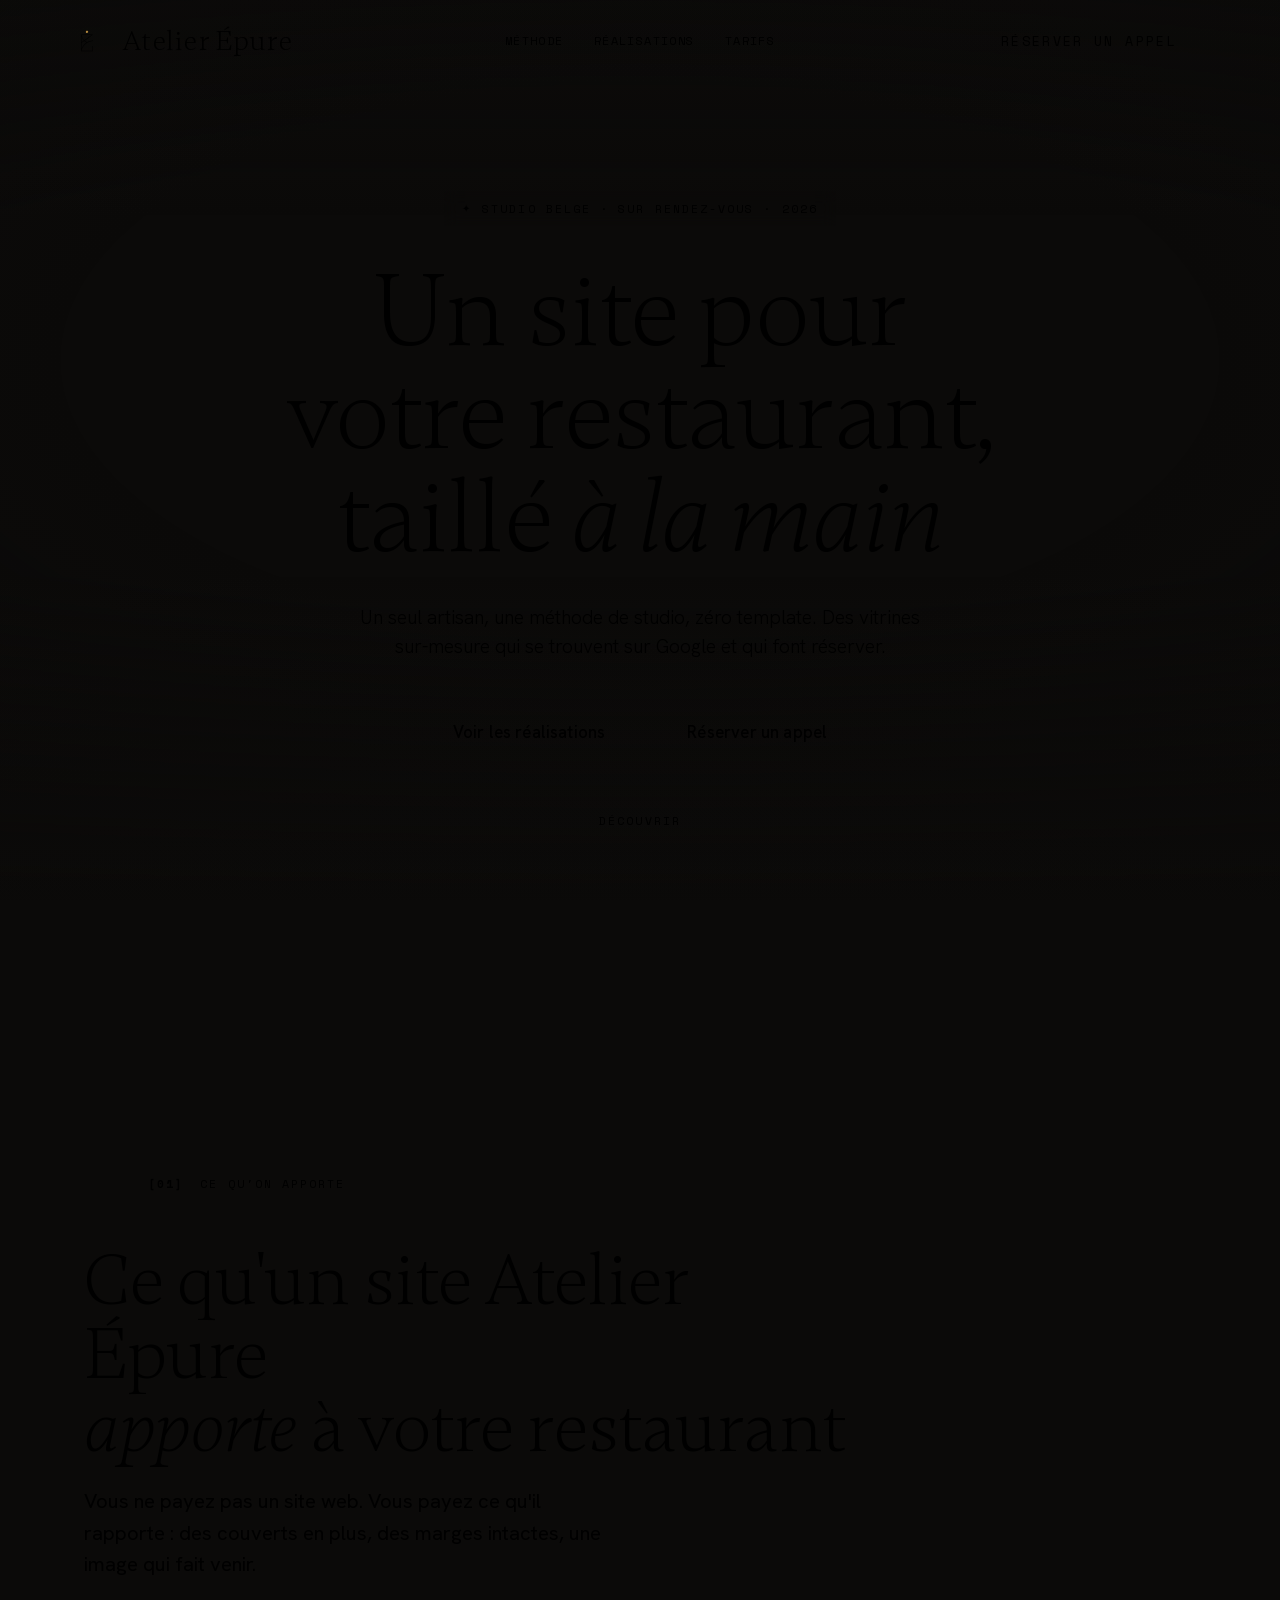
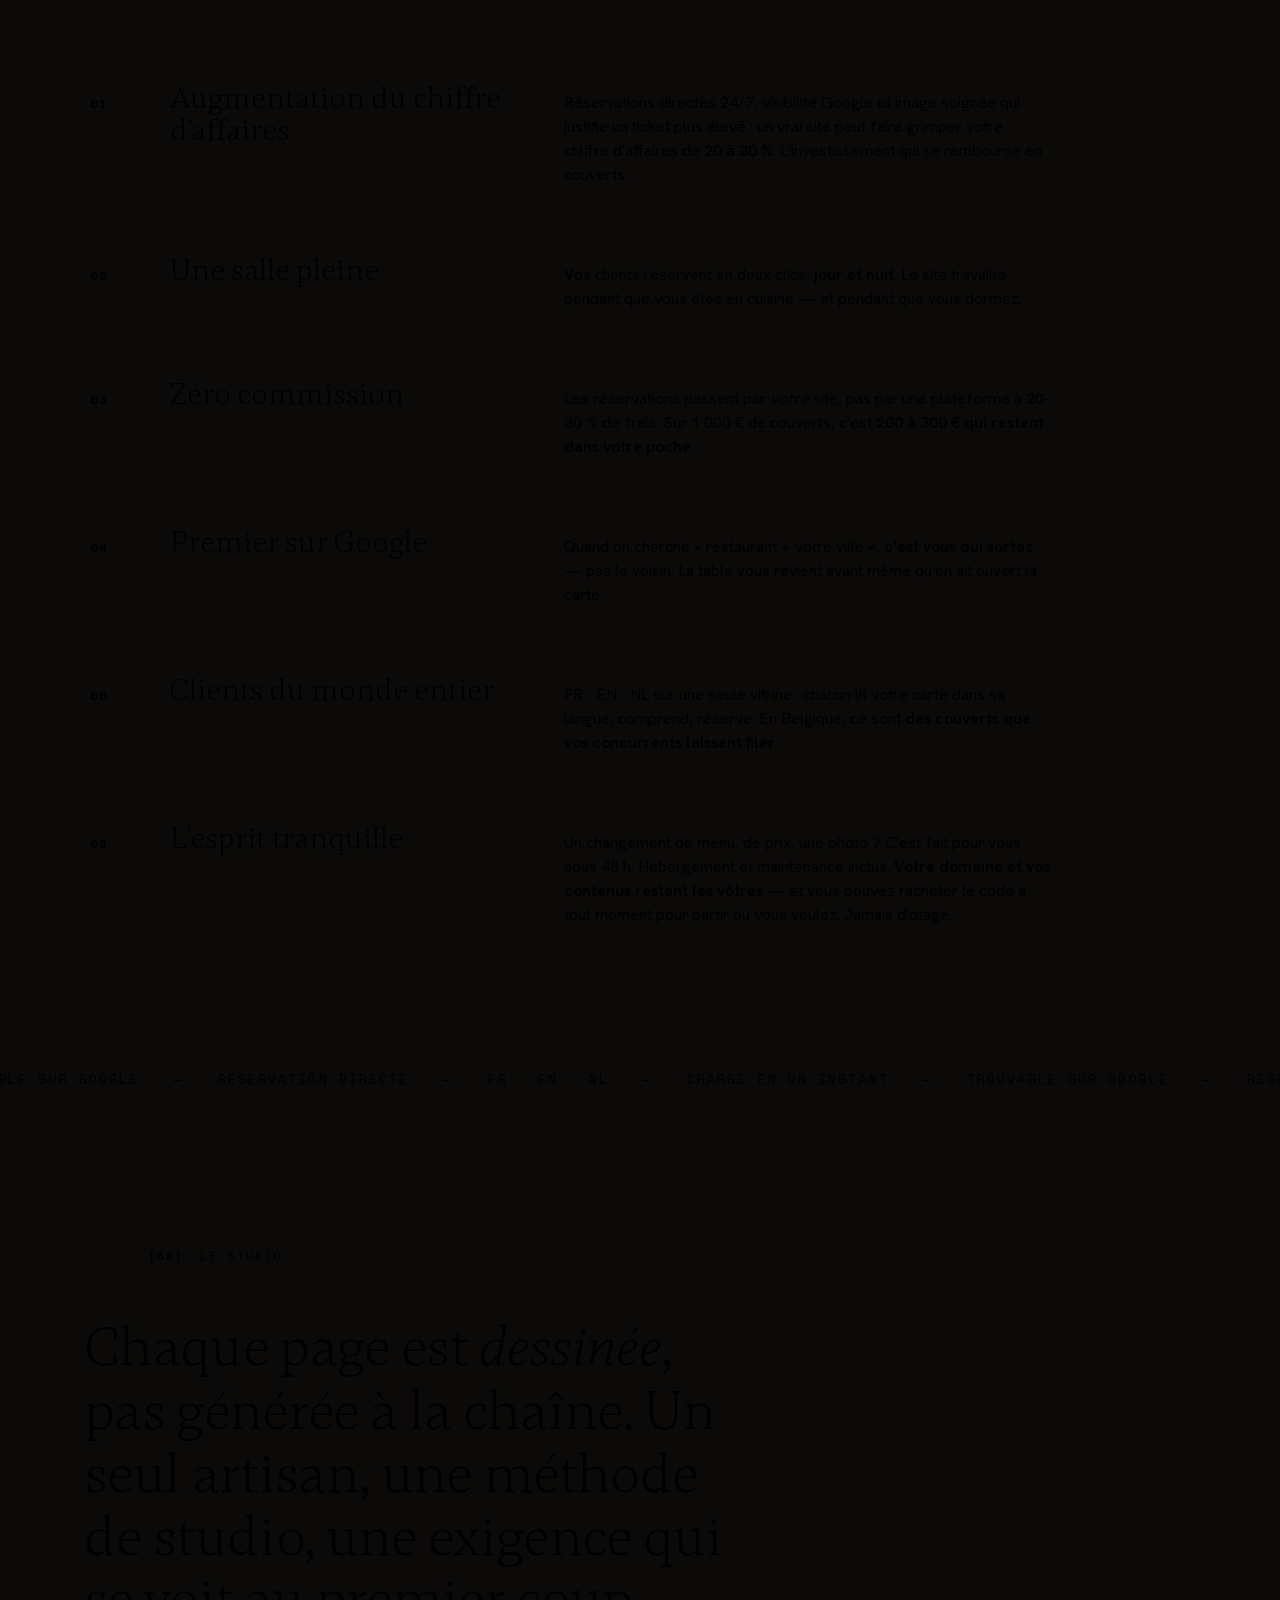
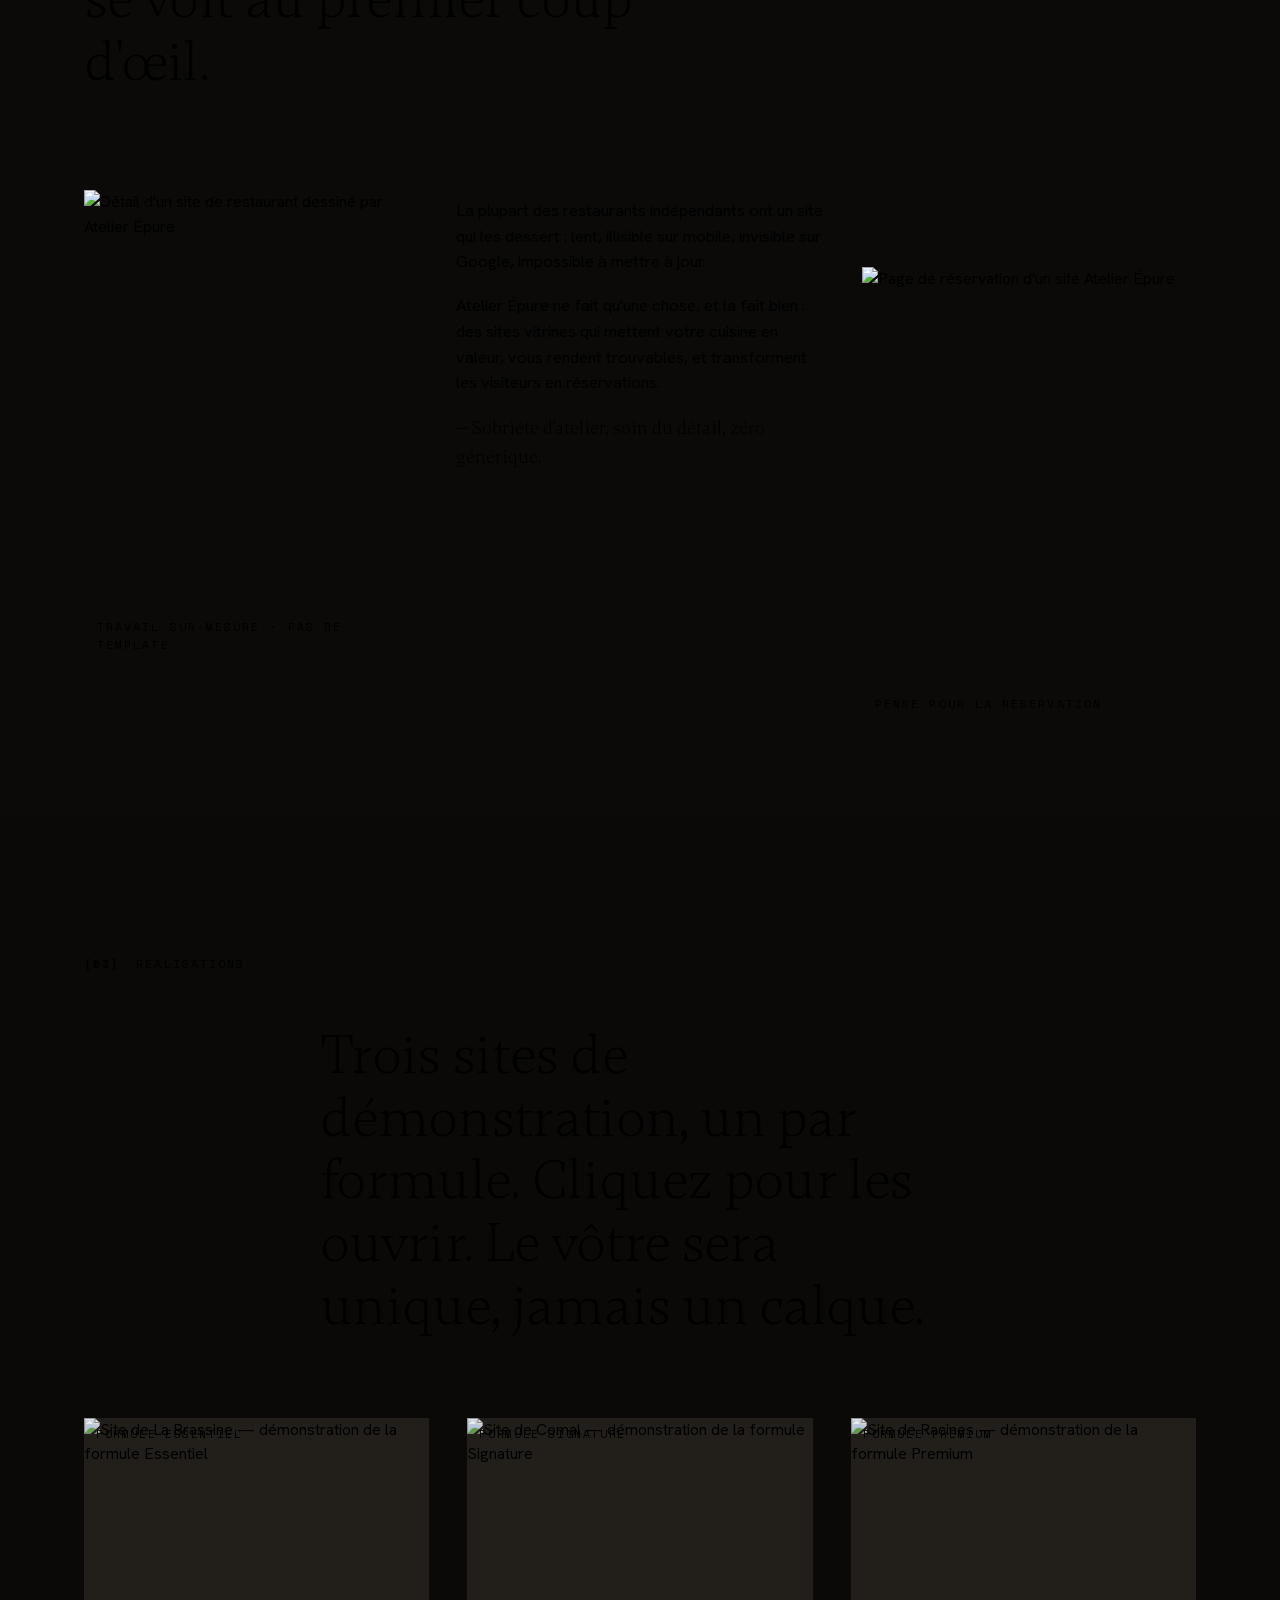
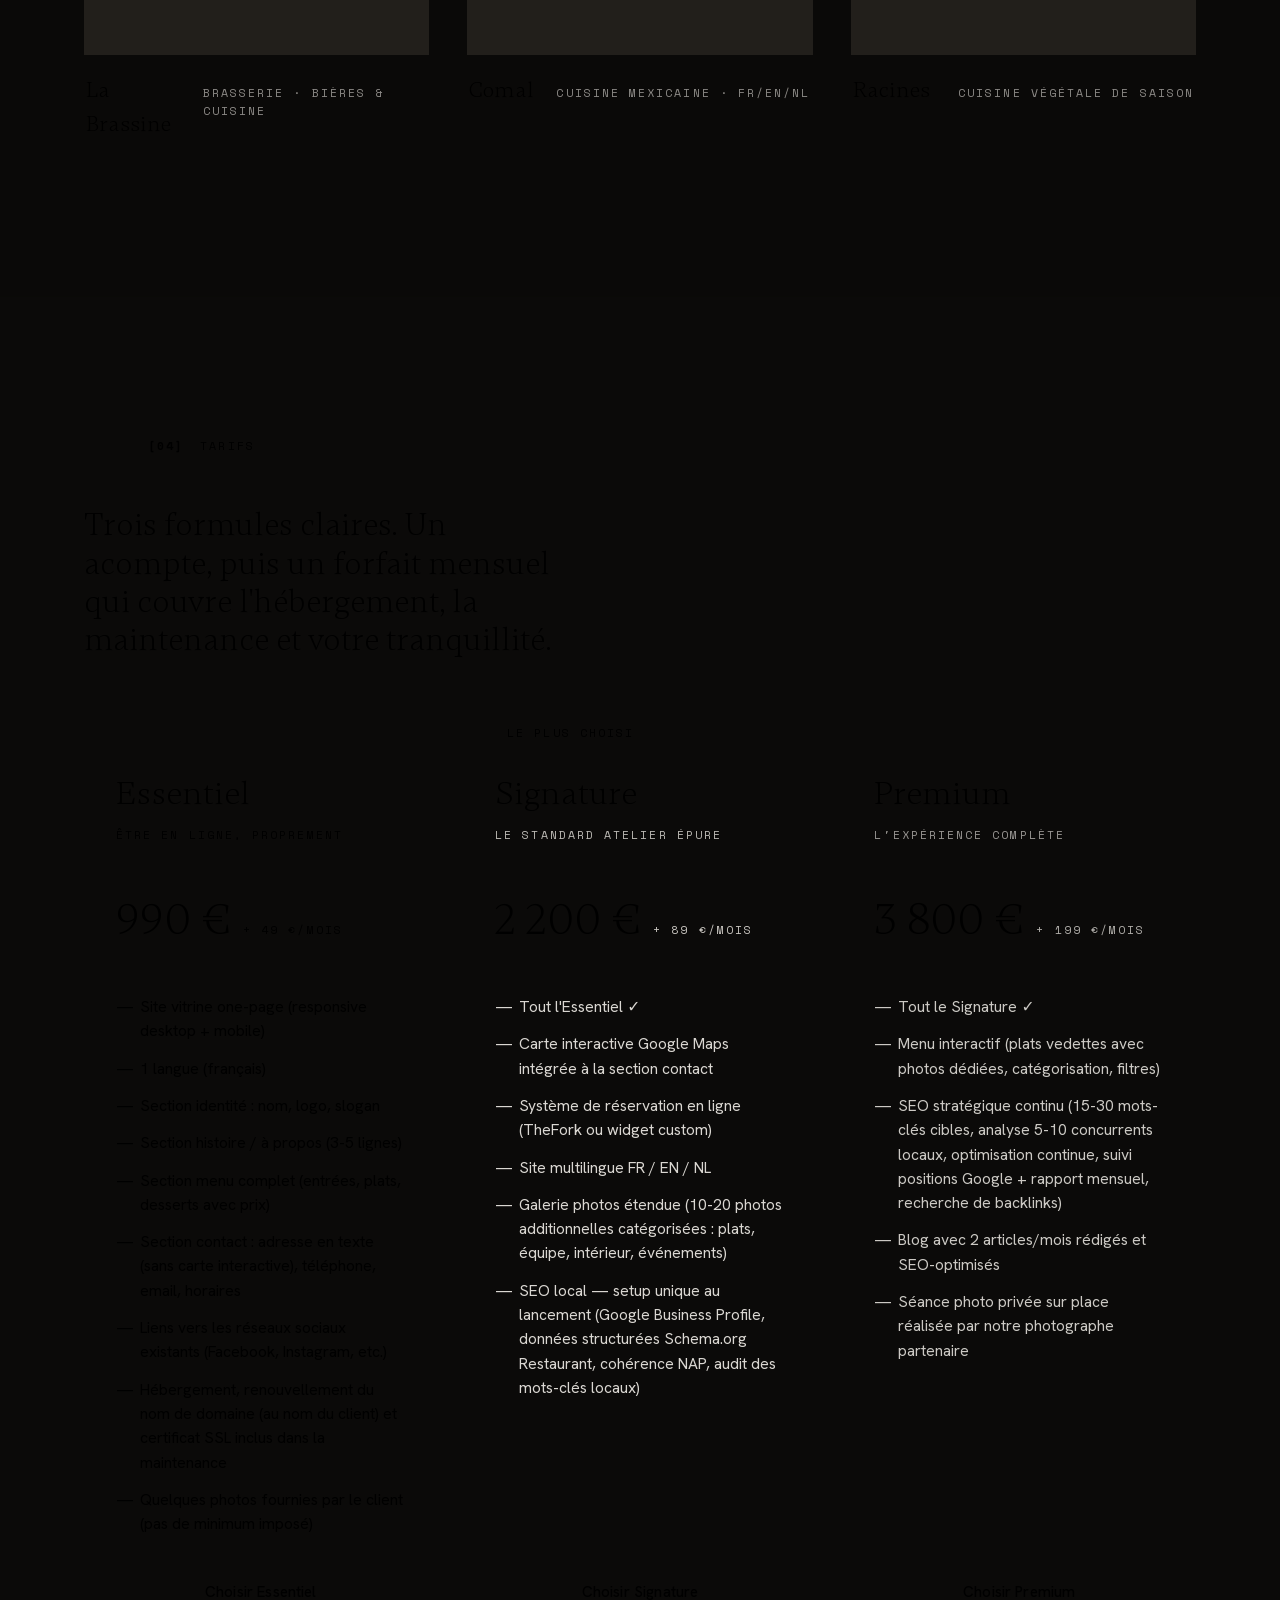
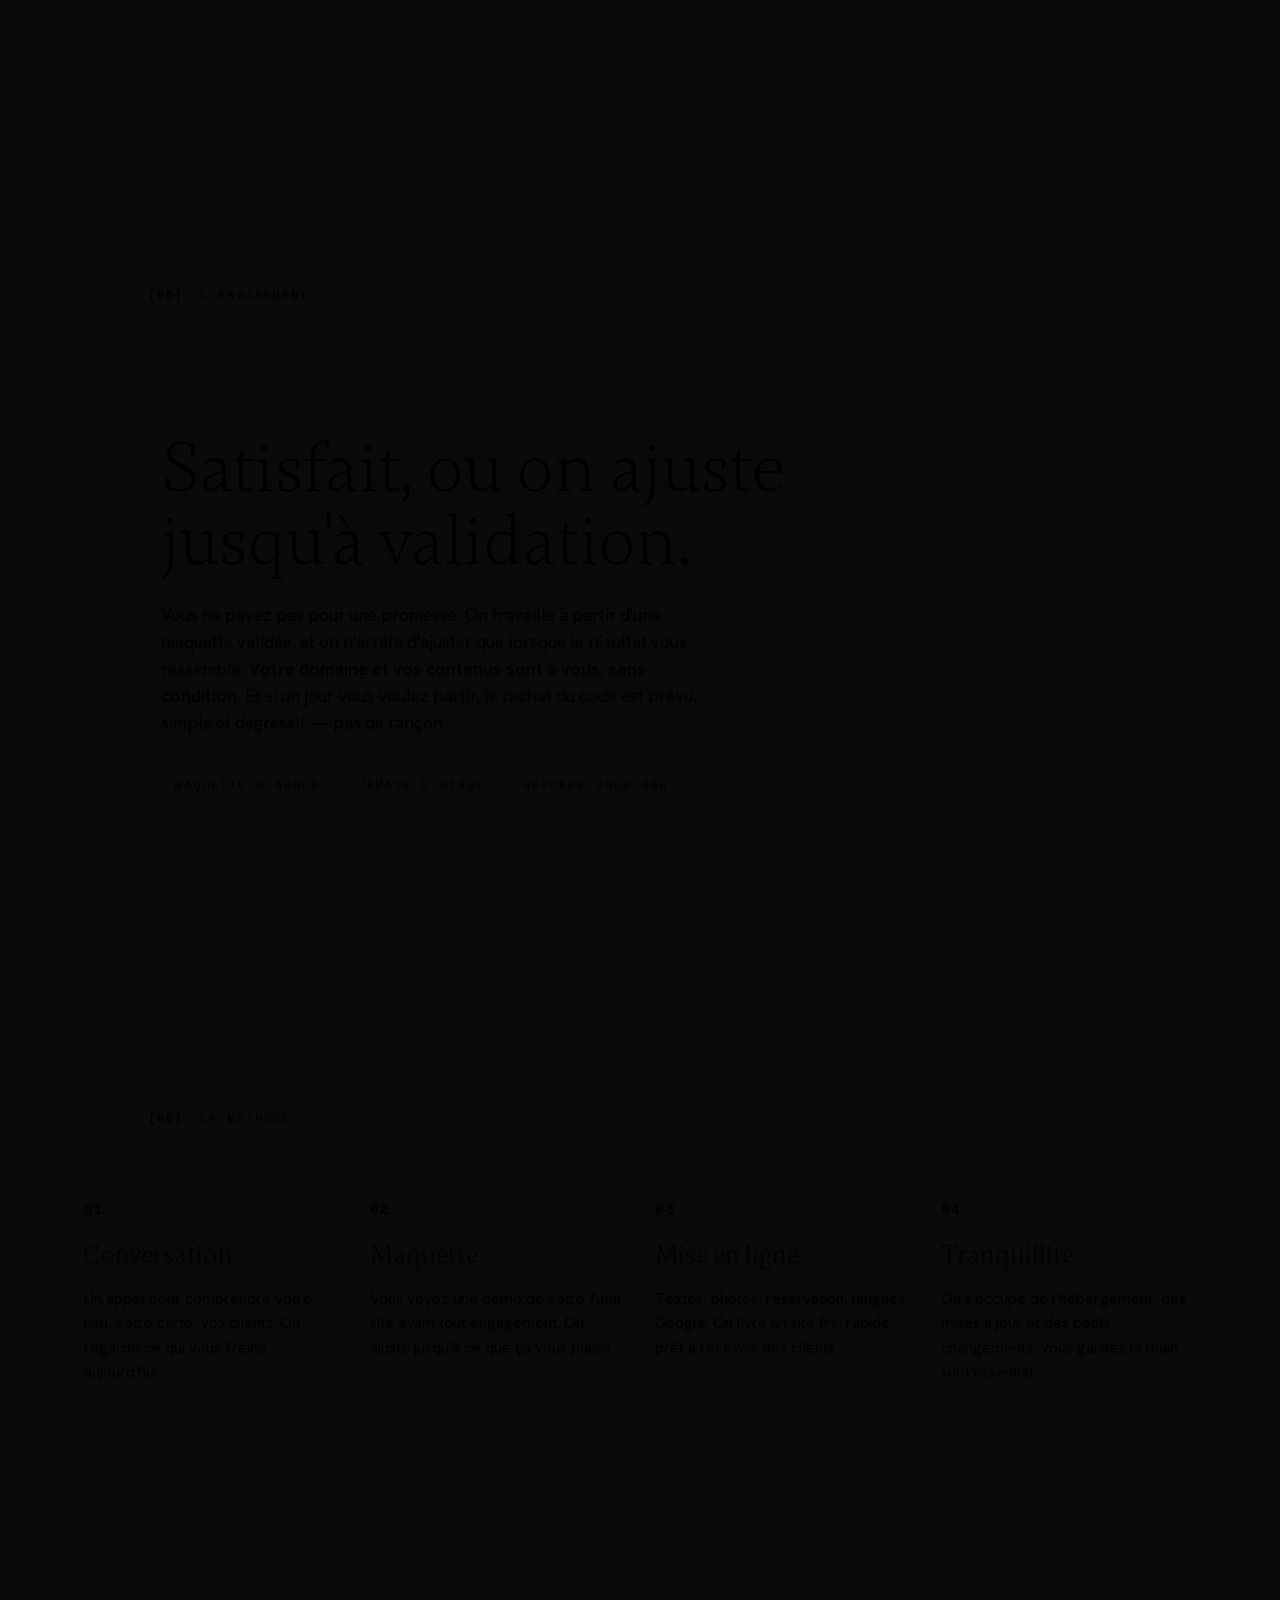
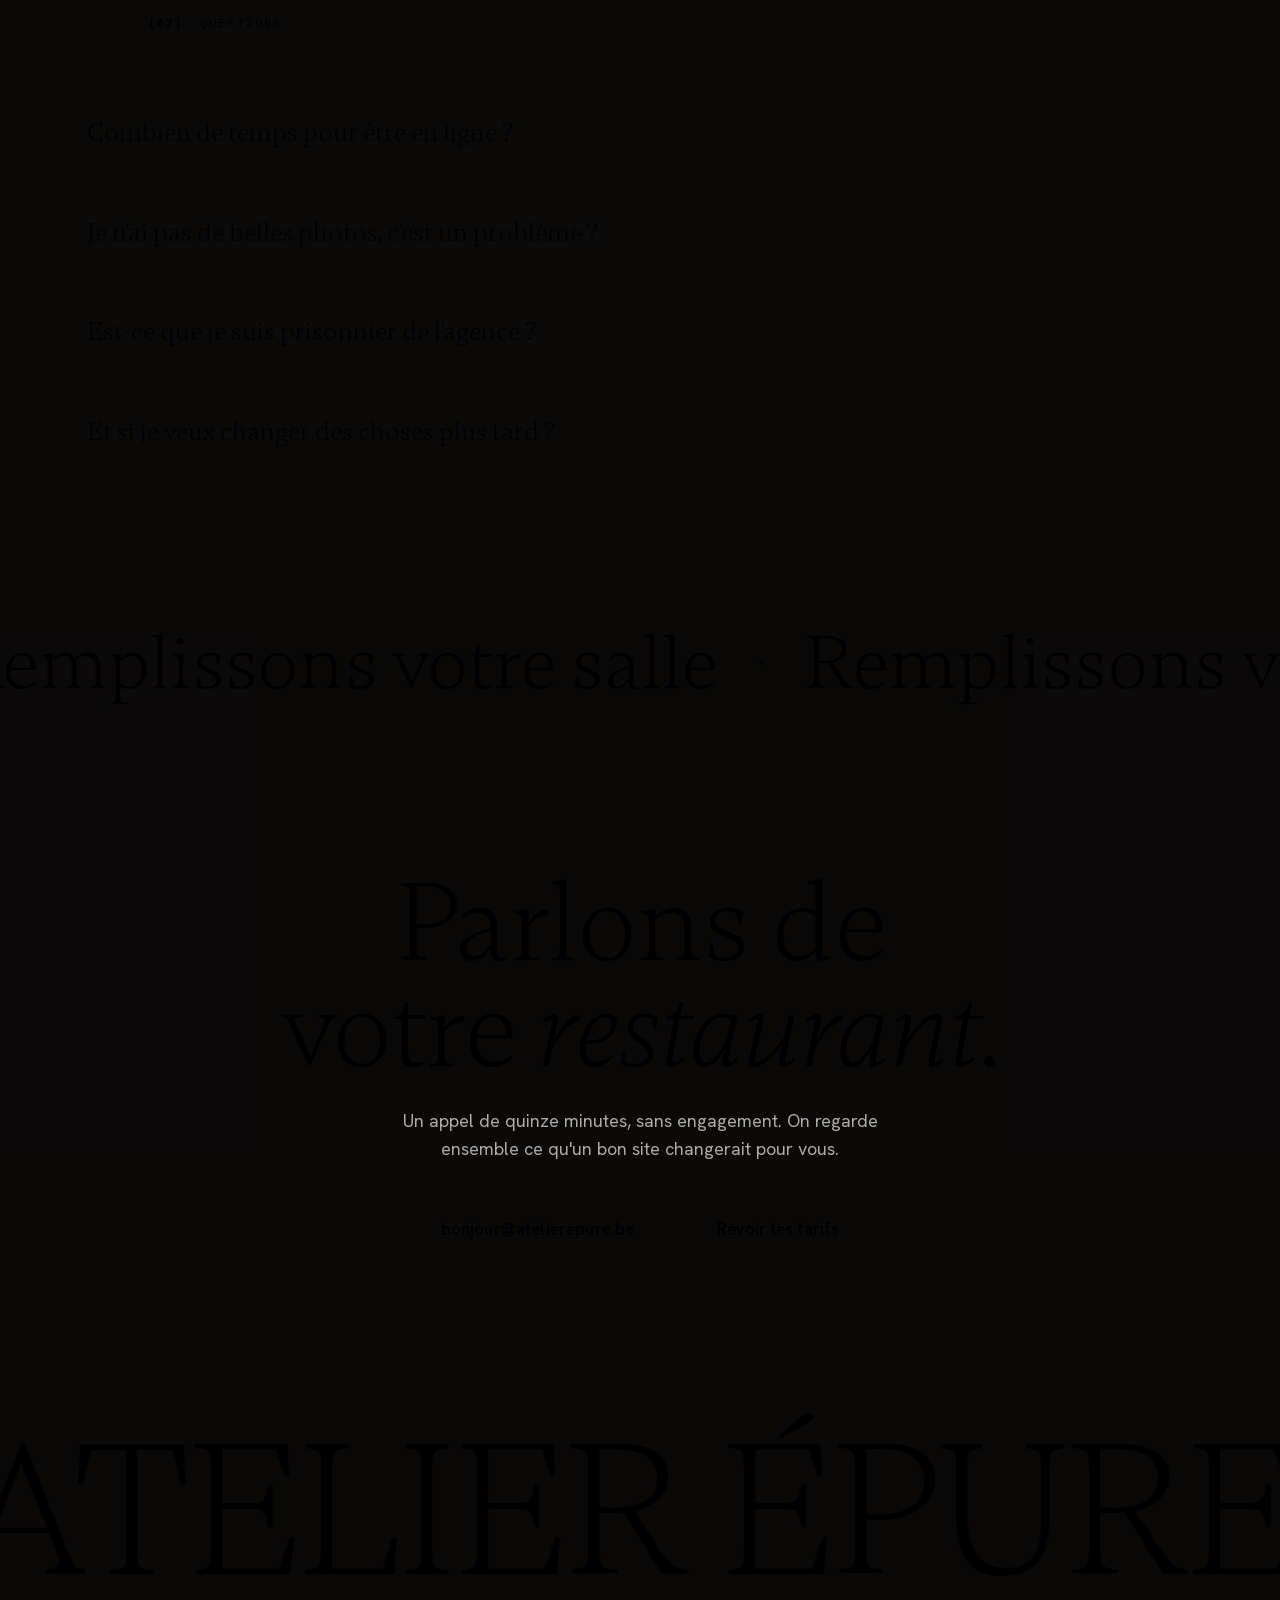
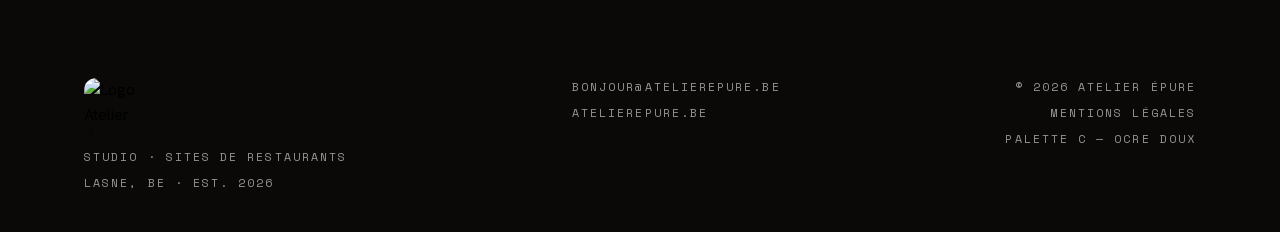
==== commit 22ec2723: "Polices auto-hébergées (RGPD) — plus d'appel à Google Fonts / Fontshare Polices téléchargées dans as" ====
--- a/index.html
+++ b/index.html
@@ -9,13 +9,7 @@
 <link rel="icon" type="image/png" href="assets/favicon.png?v=5">
 <link rel="apple-touch-icon" href="assets/favicon.png?v=5">
 
-<link rel="preconnect" href="https://fonts.googleapis.com">
-<link rel="preconnect" href="https://fonts.gstatic.com" crossorigin>
-<link rel="preconnect" href="https://api.fontshare.com">
-<link rel="preconnect" href="https://cdn.fontshare.com" crossorigin>
-<link href="https://fonts.googleapis.com/css2?family=Hanken+Grotesk:wght@300;400;500;600&family=Space+Mono:wght@400;700&display=swap" rel="stylesheet">
-<!-- Display : Gambetta (Fontshare) — Light 300 / Light Italic 301 -->
-<link href="https://api.fontshare.com/v2/css?f[]=gambetta@300,301&display=swap" rel="stylesheet">
+<link rel="stylesheet" href="assets/fonts/fonts.css?v=1">
 
 <!-- Charte de marque — Palette C « Ocre doux » (tokens --ae-*) -->
 <link rel="stylesheet" href="brand.css?v=3">
--- a/assets/fonts/fonts.css
+++ b/assets/fonts/fonts.css
@@ -0,0 +1,111 @@
+/* Polices auto-hébergées — générées par resto-site-builder/scripts/self-host-fonts.py */
+@font-face {
+  font-family: 'Hanken Grotesk';
+  font-style: normal;
+  font-weight: 300;
+  font-display: swap;
+  src: url('hanken-grotesk-300-latin-ext.woff2') format('woff2');
+  unicode-range: U+0100-02BA, U+02BD-02C5, U+02C7-02CC, U+02CE-02D7, U+02DD-02FF, U+0304, U+0308, U+0329, U+1D00-1DBF, U+1E00-1E9F, U+1EF2-1EFF, U+2020, U+20A0-20AB, U+20AD-20C0, U+2113, U+2C60-2C7F, U+A720-A7FF;
+}
+@font-face {
+  font-family: 'Hanken Grotesk';
+  font-style: normal;
+  font-weight: 300;
+  font-display: swap;
+  src: url('hanken-grotesk-300-latin.woff2') format('woff2');
+  unicode-range: U+0000-00FF, U+0131, U+0152-0153, U+02BB-02BC, U+02C6, U+02DA, U+02DC, U+0304, U+0308, U+0329, U+2000-206F, U+20AC, U+2122, U+2191, U+2193, U+2212, U+2215, U+FEFF, U+FFFD;
+}
+@font-face {
+  font-family: 'Hanken Grotesk';
+  font-style: normal;
+  font-weight: 400;
+  font-display: swap;
+  src: url('hanken-grotesk-300-latin-ext.woff2') format('woff2');
+  unicode-range: U+0100-02BA, U+02BD-02C5, U+02C7-02CC, U+02CE-02D7, U+02DD-02FF, U+0304, U+0308, U+0329, U+1D00-1DBF, U+1E00-1E9F, U+1EF2-1EFF, U+2020, U+20A0-20AB, U+20AD-20C0, U+2113, U+2C60-2C7F, U+A720-A7FF;
+}
+@font-face {
+  font-family: 'Hanken Grotesk';
+  font-style: normal;
+  font-weight: 400;
+  font-display: swap;
+  src: url('hanken-grotesk-300-latin.woff2') format('woff2');
+  unicode-range: U+0000-00FF, U+0131, U+0152-0153, U+02BB-02BC, U+02C6, U+02DA, U+02DC, U+0304, U+0308, U+0329, U+2000-206F, U+20AC, U+2122, U+2191, U+2193, U+2212, U+2215, U+FEFF, U+FFFD;
+}
+@font-face {
+  font-family: 'Hanken Grotesk';
+  font-style: normal;
+  font-weight: 500;
+  font-display: swap;
+  src: url('hanken-grotesk-300-latin-ext.woff2') format('woff2');
+  unicode-range: U+0100-02BA, U+02BD-02C5, U+02C7-02CC, U+02CE-02D7, U+02DD-02FF, U+0304, U+0308, U+0329, U+1D00-1DBF, U+1E00-1E9F, U+1EF2-1EFF, U+2020, U+20A0-20AB, U+20AD-20C0, U+2113, U+2C60-2C7F, U+A720-A7FF;
+}
+@font-face {
+  font-family: 'Hanken Grotesk';
+  font-style: normal;
+  font-weight: 500;
+  font-display: swap;
+  src: url('hanken-grotesk-300-latin.woff2') format('woff2');
+  unicode-range: U+0000-00FF, U+0131, U+0152-0153, U+02BB-02BC, U+02C6, U+02DA, U+02DC, U+0304, U+0308, U+0329, U+2000-206F, U+20AC, U+2122, U+2191, U+2193, U+2212, U+2215, U+FEFF, U+FFFD;
+}
+@font-face {
+  font-family: 'Hanken Grotesk';
+  font-style: normal;
+  font-weight: 600;
+  font-display: swap;
+  src: url('hanken-grotesk-300-latin-ext.woff2') format('woff2');
+  unicode-range: U+0100-02BA, U+02BD-02C5, U+02C7-02CC, U+02CE-02D7, U+02DD-02FF, U+0304, U+0308, U+0329, U+1D00-1DBF, U+1E00-1E9F, U+1EF2-1EFF, U+2020, U+20A0-20AB, U+20AD-20C0, U+2113, U+2C60-2C7F, U+A720-A7FF;
+}
+@font-face {
+  font-family: 'Hanken Grotesk';
+  font-style: normal;
+  font-weight: 600;
+  font-display: swap;
+  src: url('hanken-grotesk-300-latin.woff2') format('woff2');
+  unicode-range: U+0000-00FF, U+0131, U+0152-0153, U+02BB-02BC, U+02C6, U+02DA, U+02DC, U+0304, U+0308, U+0329, U+2000-206F, U+20AC, U+2122, U+2191, U+2193, U+2212, U+2215, U+FEFF, U+FFFD;
+}
+@font-face {
+  font-family: 'Space Mono';
+  font-style: normal;
+  font-weight: 400;
+  font-display: swap;
+  src: url('space-mono-400-latin-ext.woff2') format('woff2');
+  unicode-range: U+0100-02BA, U+02BD-02C5, U+02C7-02CC, U+02CE-02D7, U+02DD-02FF, U+0304, U+0308, U+0329, U+1D00-1DBF, U+1E00-1E9F, U+1EF2-1EFF, U+2020, U+20A0-20AB, U+20AD-20C0, U+2113, U+2C60-2C7F, U+A720-A7FF;
+}
+@font-face {
+  font-family: 'Space Mono';
+  font-style: normal;
+  font-weight: 400;
+  font-display: swap;
+  src: url('space-mono-400-latin.woff2') format('woff2');
+  unicode-range: U+0000-00FF, U+0131, U+0152-0153, U+02BB-02BC, U+02C6, U+02DA, U+02DC, U+0304, U+0308, U+0329, U+2000-206F, U+20AC, U+2122, U+2191, U+2193, U+2212, U+2215, U+FEFF, U+FFFD;
+}
+@font-face {
+  font-family: 'Space Mono';
+  font-style: normal;
+  font-weight: 700;
+  font-display: swap;
+  src: url('space-mono-700-latin-ext.woff2') format('woff2');
+  unicode-range: U+0100-02BA, U+02BD-02C5, U+02C7-02CC, U+02CE-02D7, U+02DD-02FF, U+0304, U+0308, U+0329, U+1D00-1DBF, U+1E00-1E9F, U+1EF2-1EFF, U+2020, U+20A0-20AB, U+20AD-20C0, U+2113, U+2C60-2C7F, U+A720-A7FF;
+}
+@font-face {
+  font-family: 'Space Mono';
+  font-style: normal;
+  font-weight: 700;
+  font-display: swap;
+  src: url('space-mono-700-latin.woff2') format('woff2');
+  unicode-range: U+0000-00FF, U+0131, U+0152-0153, U+02BB-02BC, U+02C6, U+02DA, U+02DC, U+0304, U+0308, U+0329, U+2000-206F, U+20AC, U+2122, U+2191, U+2193, U+2212, U+2215, U+FEFF, U+FFFD;
+}
+@font-face {
+  font-family: 'Gambetta';
+  src: url('gambetta-300.woff2') format('woff2');
+  font-weight: 300;
+  font-display: swap;
+  font-style: normal;
+}
+@font-face {
+  font-family: 'Gambetta';
+  src: url('gambetta-300-italic.woff2') format('woff2');
+  font-weight: 300;
+  font-display: swap;
+  font-style: italic;
+}
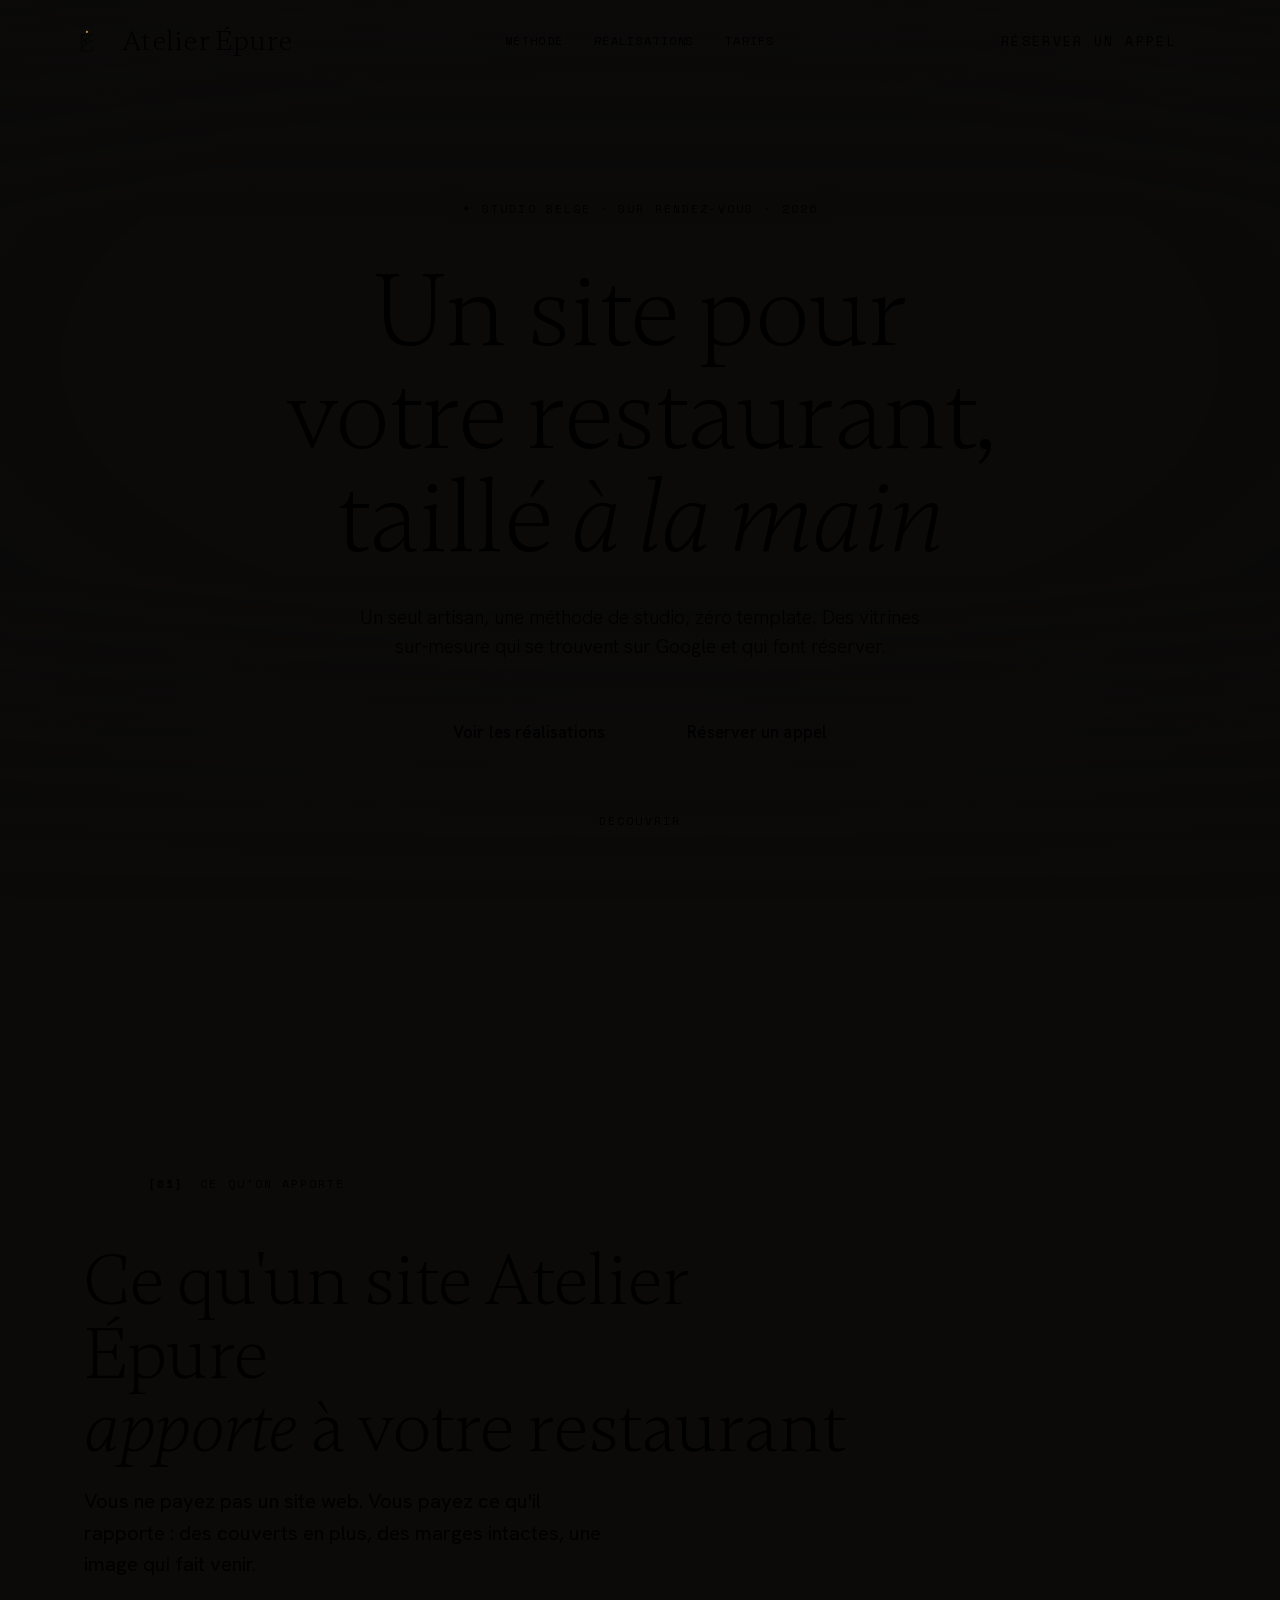
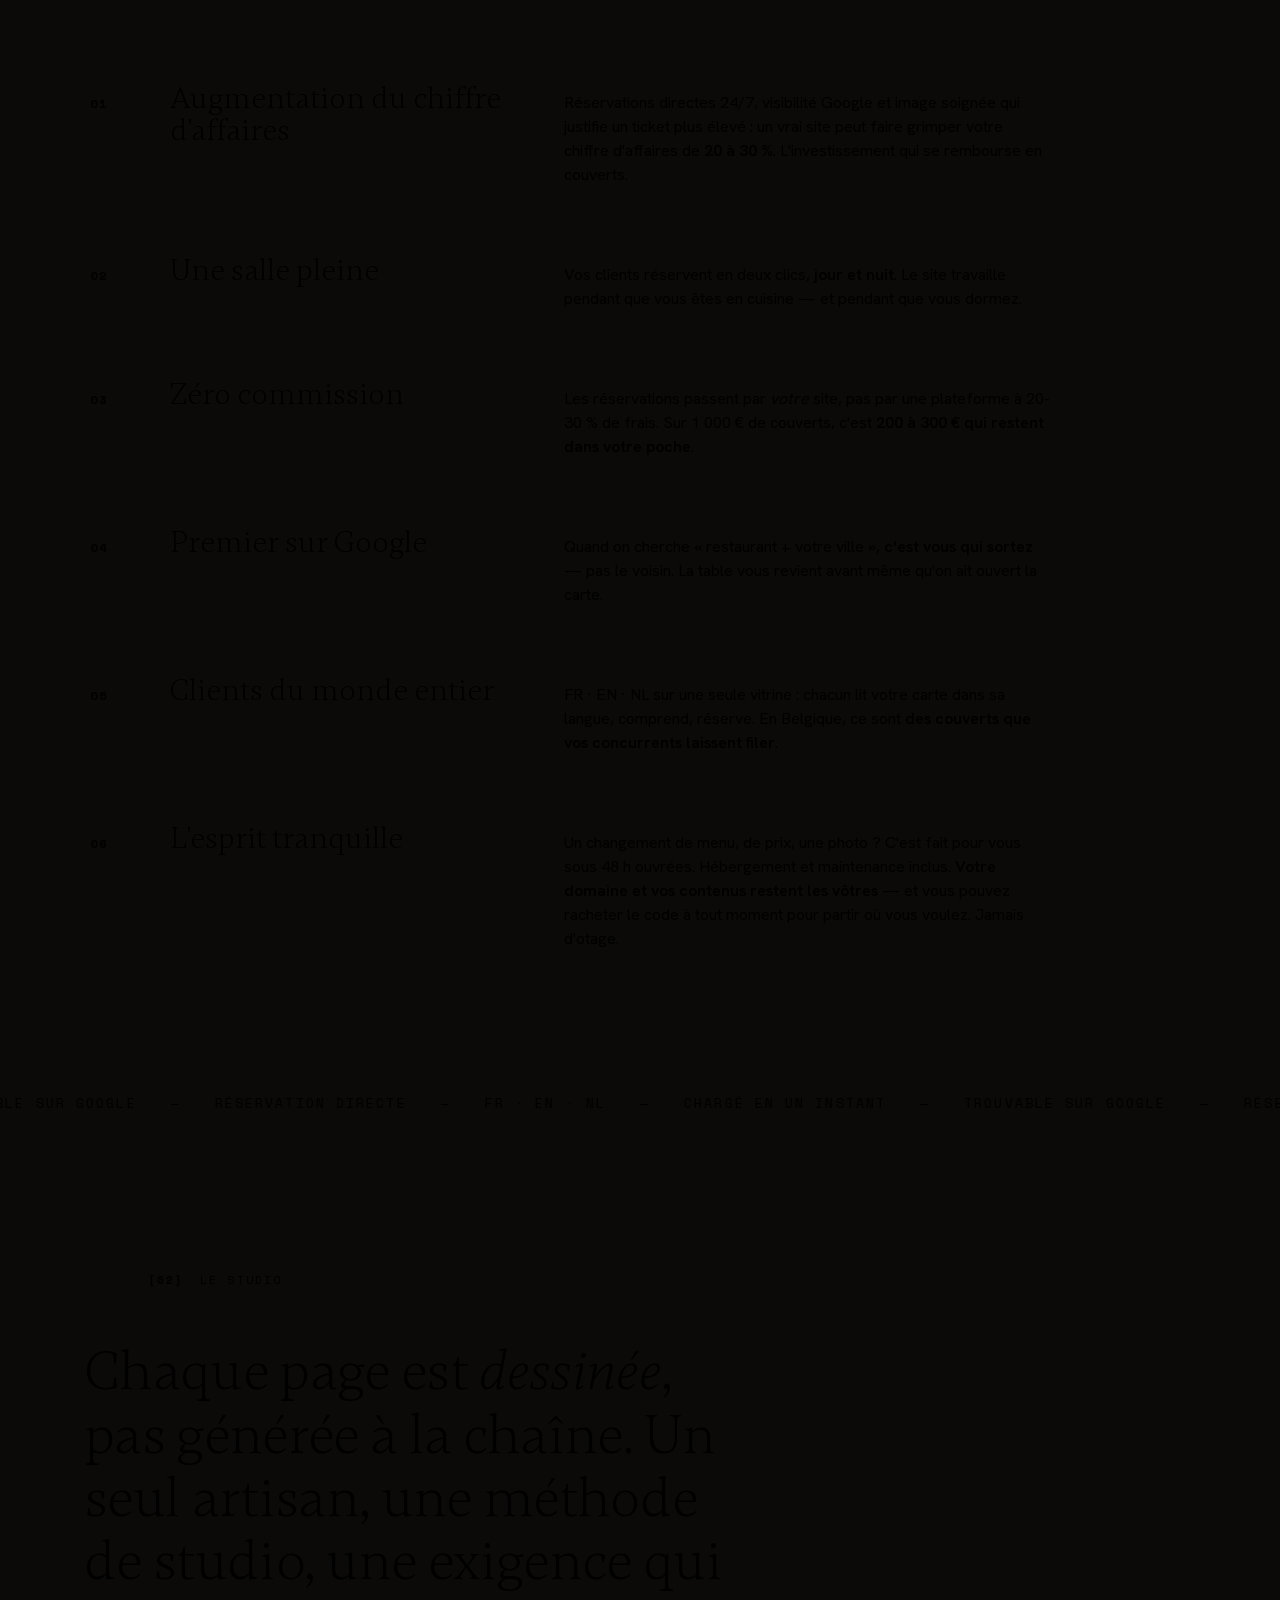
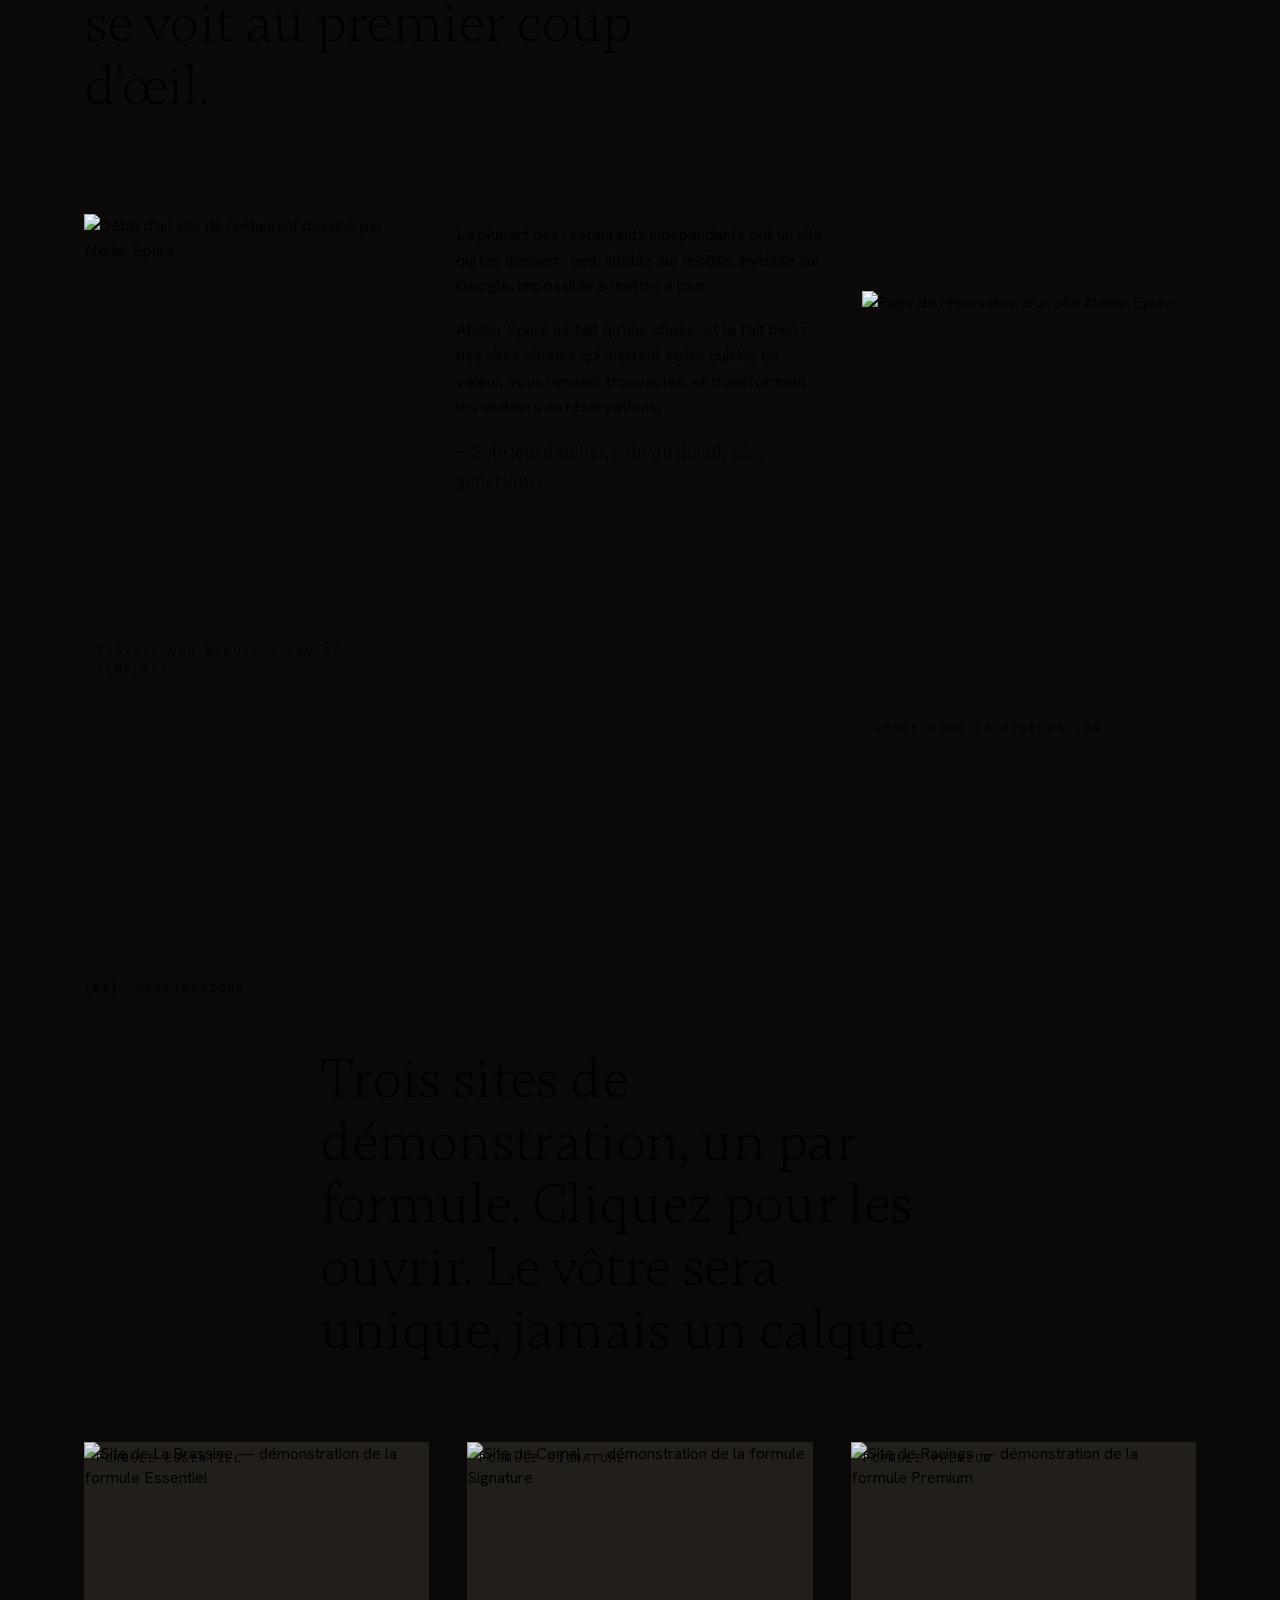
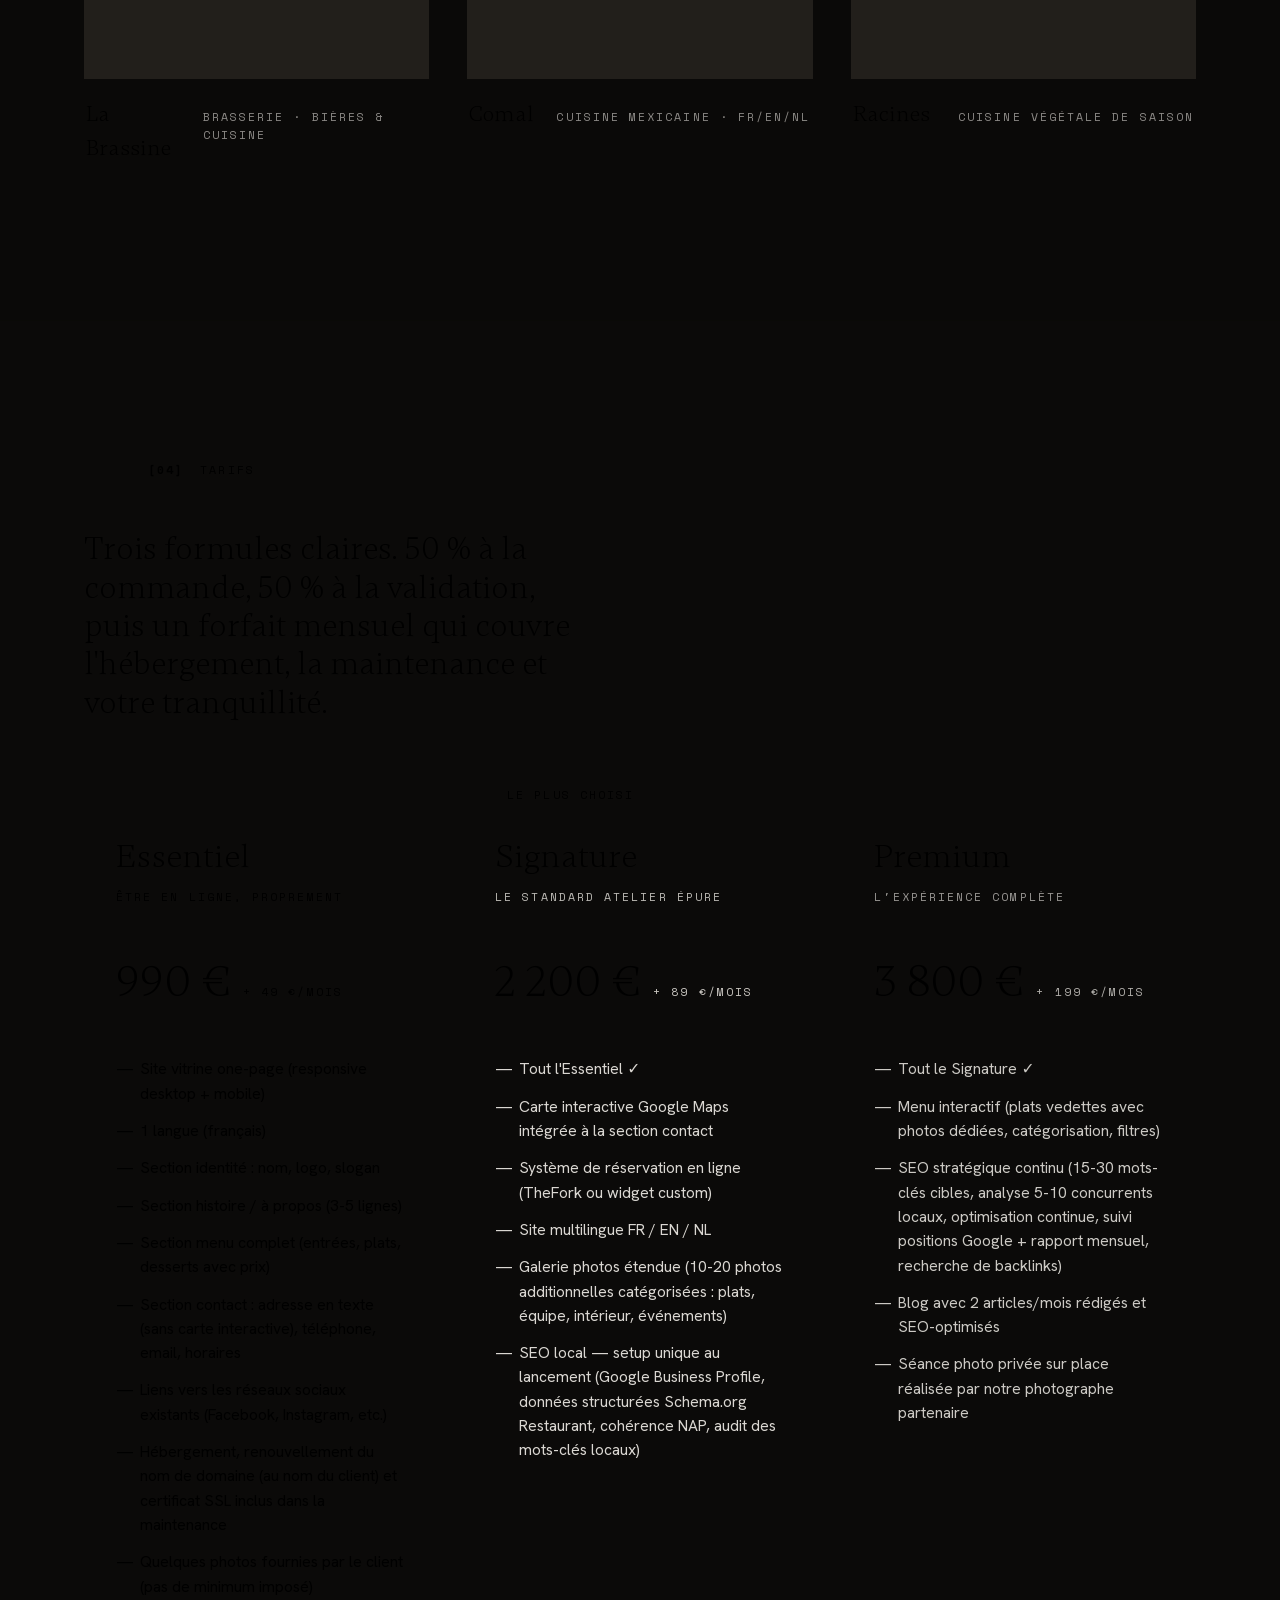
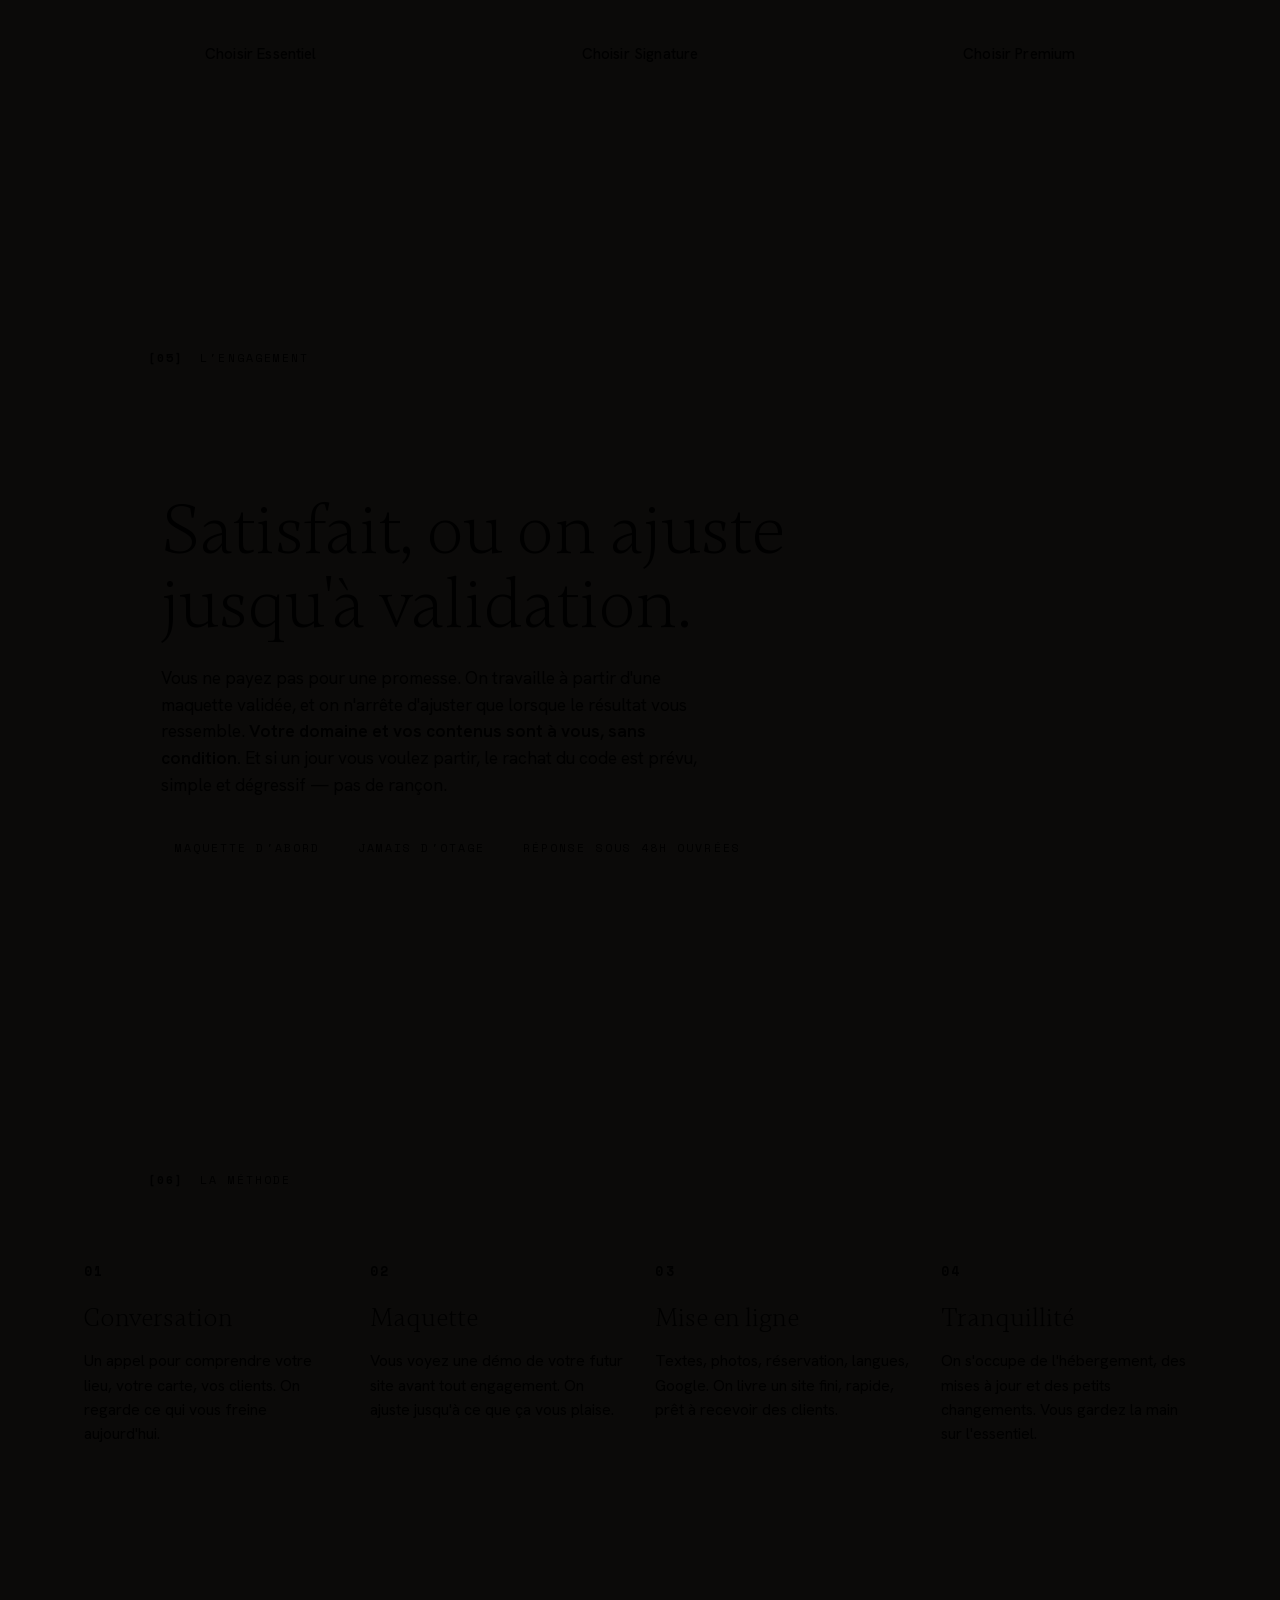
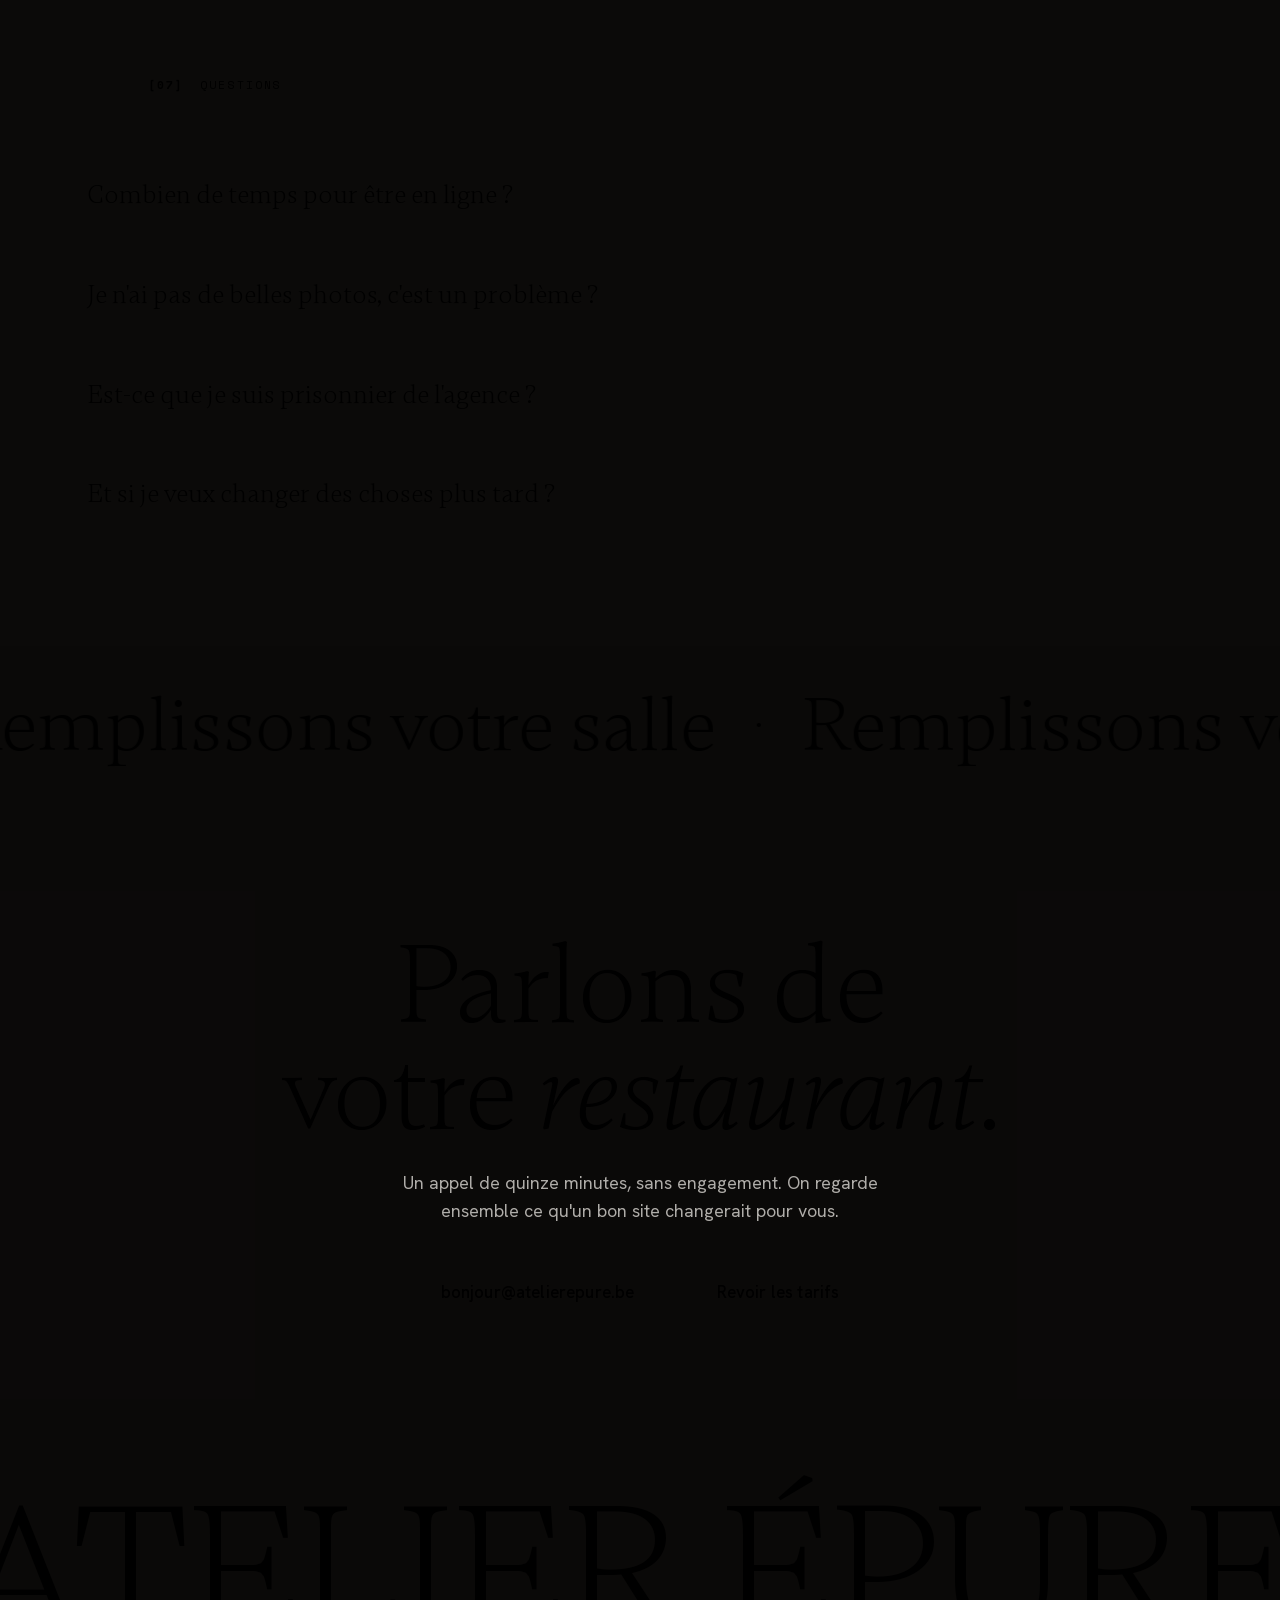
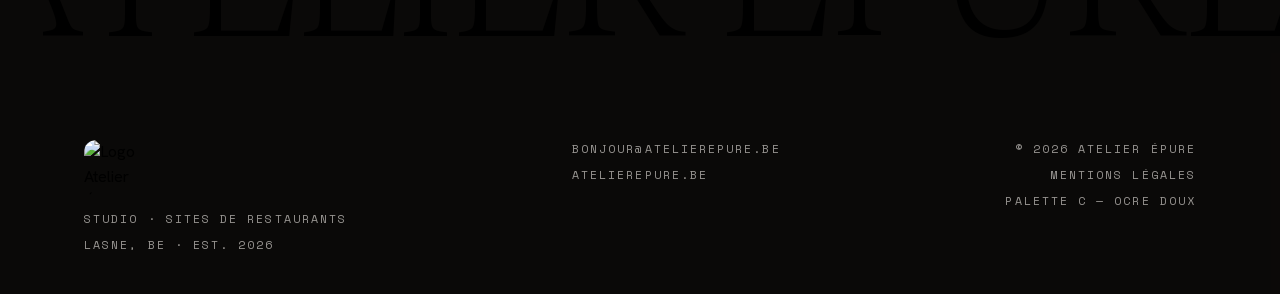
==== commit aaaa0cf9: "Aligne la landing sur les CGV : acompte/solde 50 %, délais de 48 h ouvrées Co-Authored-By: Claude So" ====
--- a/index.html
+++ b/index.html
@@ -132,7 +132,7 @@
     <li class="benefit reveal">
       <span class="benefit__no">06</span>
       <span class="benefit__title">L'esprit tranquille</span>
-      <span class="benefit__desc">Un changement de menu, de prix, une photo&nbsp;? C'est fait pour vous sous 48&nbsp;h. Hébergement et maintenance inclus. <strong>Votre domaine et vos contenus restent les vôtres</strong> — et vous pouvez racheter le code à tout moment pour partir où vous voulez. Jamais d'otage.</span>
+      <span class="benefit__desc">Un changement de menu, de prix, une photo&nbsp;? C'est fait pour vous sous 48&nbsp;h ouvrées. Hébergement et maintenance inclus. <strong>Votre domaine et vos contenus restent les vôtres</strong> — et vous pouvez racheter le code à tout moment pour partir où vous voulez. Jamais d'otage.</span>
     </li>
   </ol>
 </section>
@@ -240,7 +240,7 @@
     <span class="num mono">[04]</span>
     <span class="label mono">Tarifs</span>
   </div>
-  <p class="tarifs__lede serif">Trois formules claires. Un acompte, puis un forfait mensuel qui couvre l'hébergement, la maintenance et votre tranquillité.</p>
+  <p class="tarifs__lede serif">Trois formules claires. 50&nbsp;% à la commande, 50&nbsp;% à la validation, puis un forfait mensuel qui couvre l'hébergement, la maintenance et votre tranquillité.</p>
 
   <div class="tarifs__grid">
     <!-- Essentiel -->
@@ -327,7 +327,7 @@
     <div class="garantie__pills">
       <span class="mono">Maquette d'abord</span>
       <span class="mono">Jamais d'otage</span>
-      <span class="mono">Réponse sous 48h</span>
+      <span class="mono">Réponse sous 48h ouvrées</span>
     </div>
   </div>
 </section>
